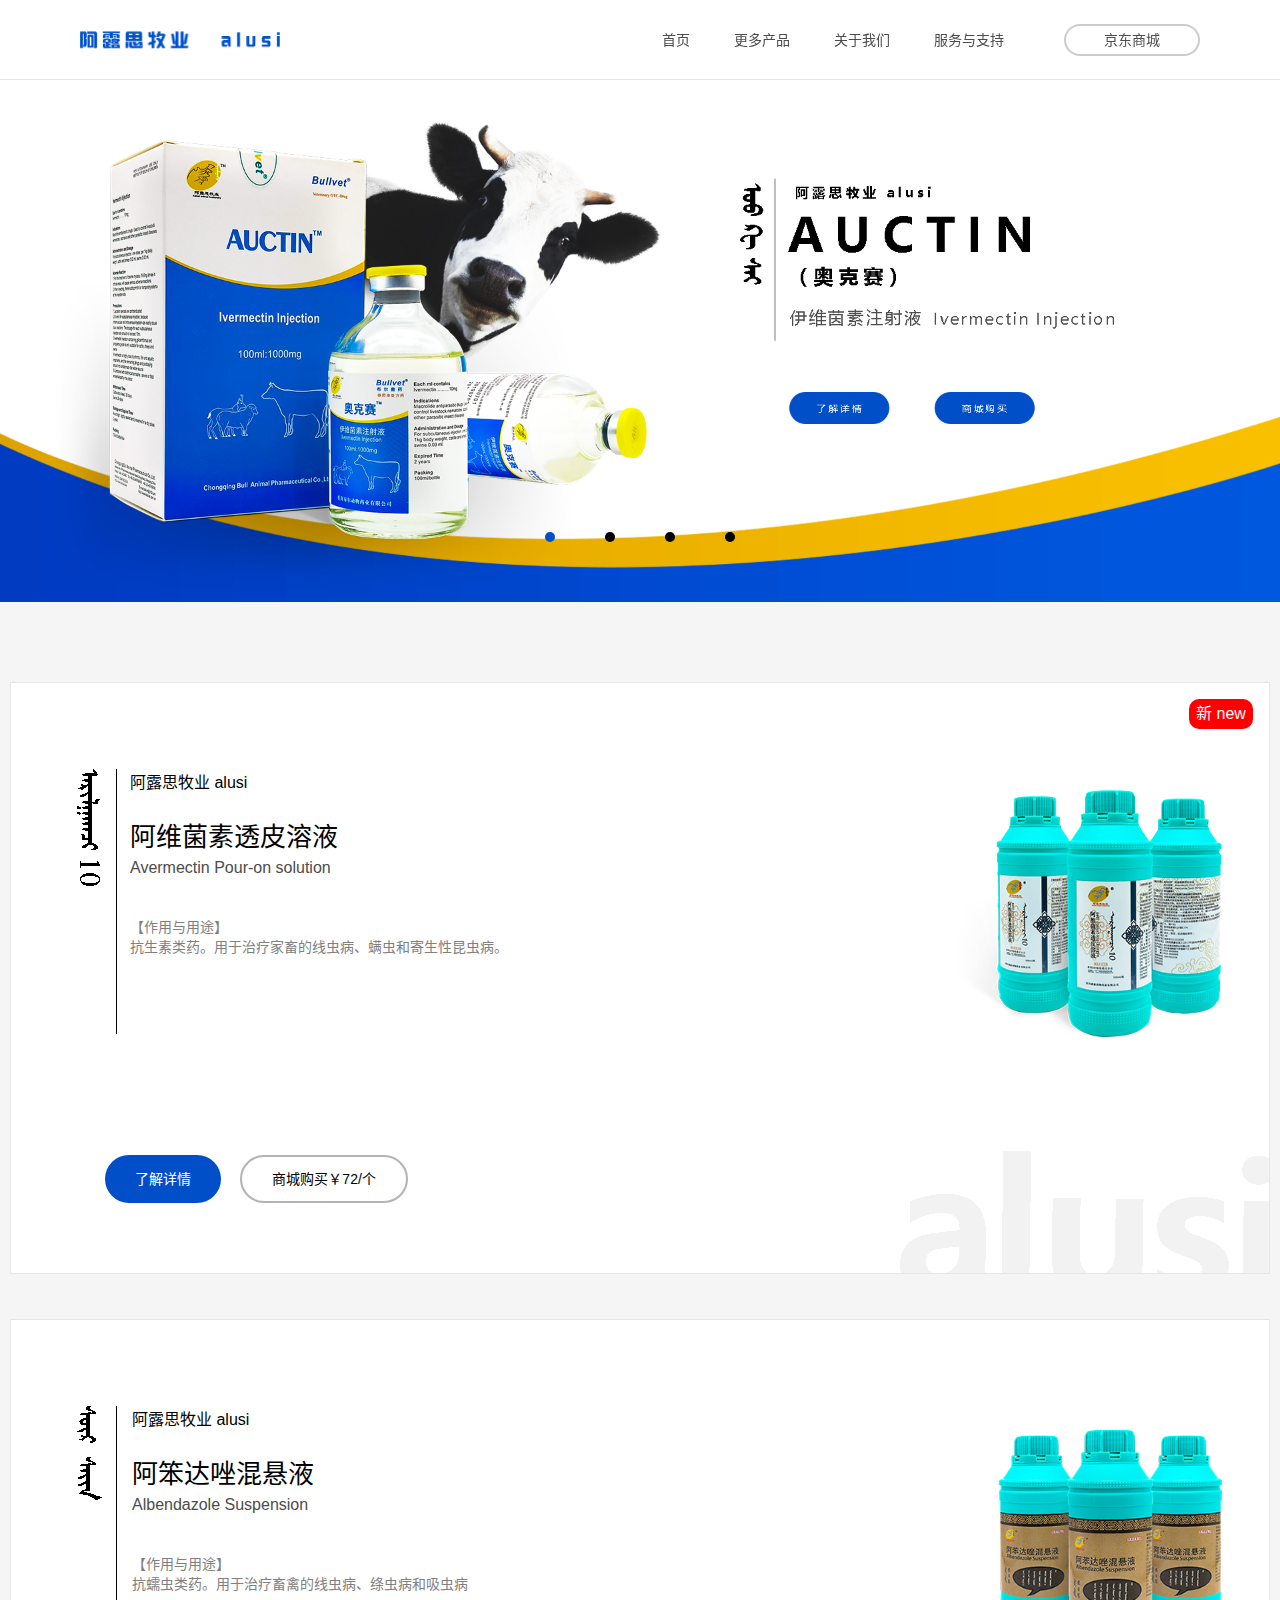
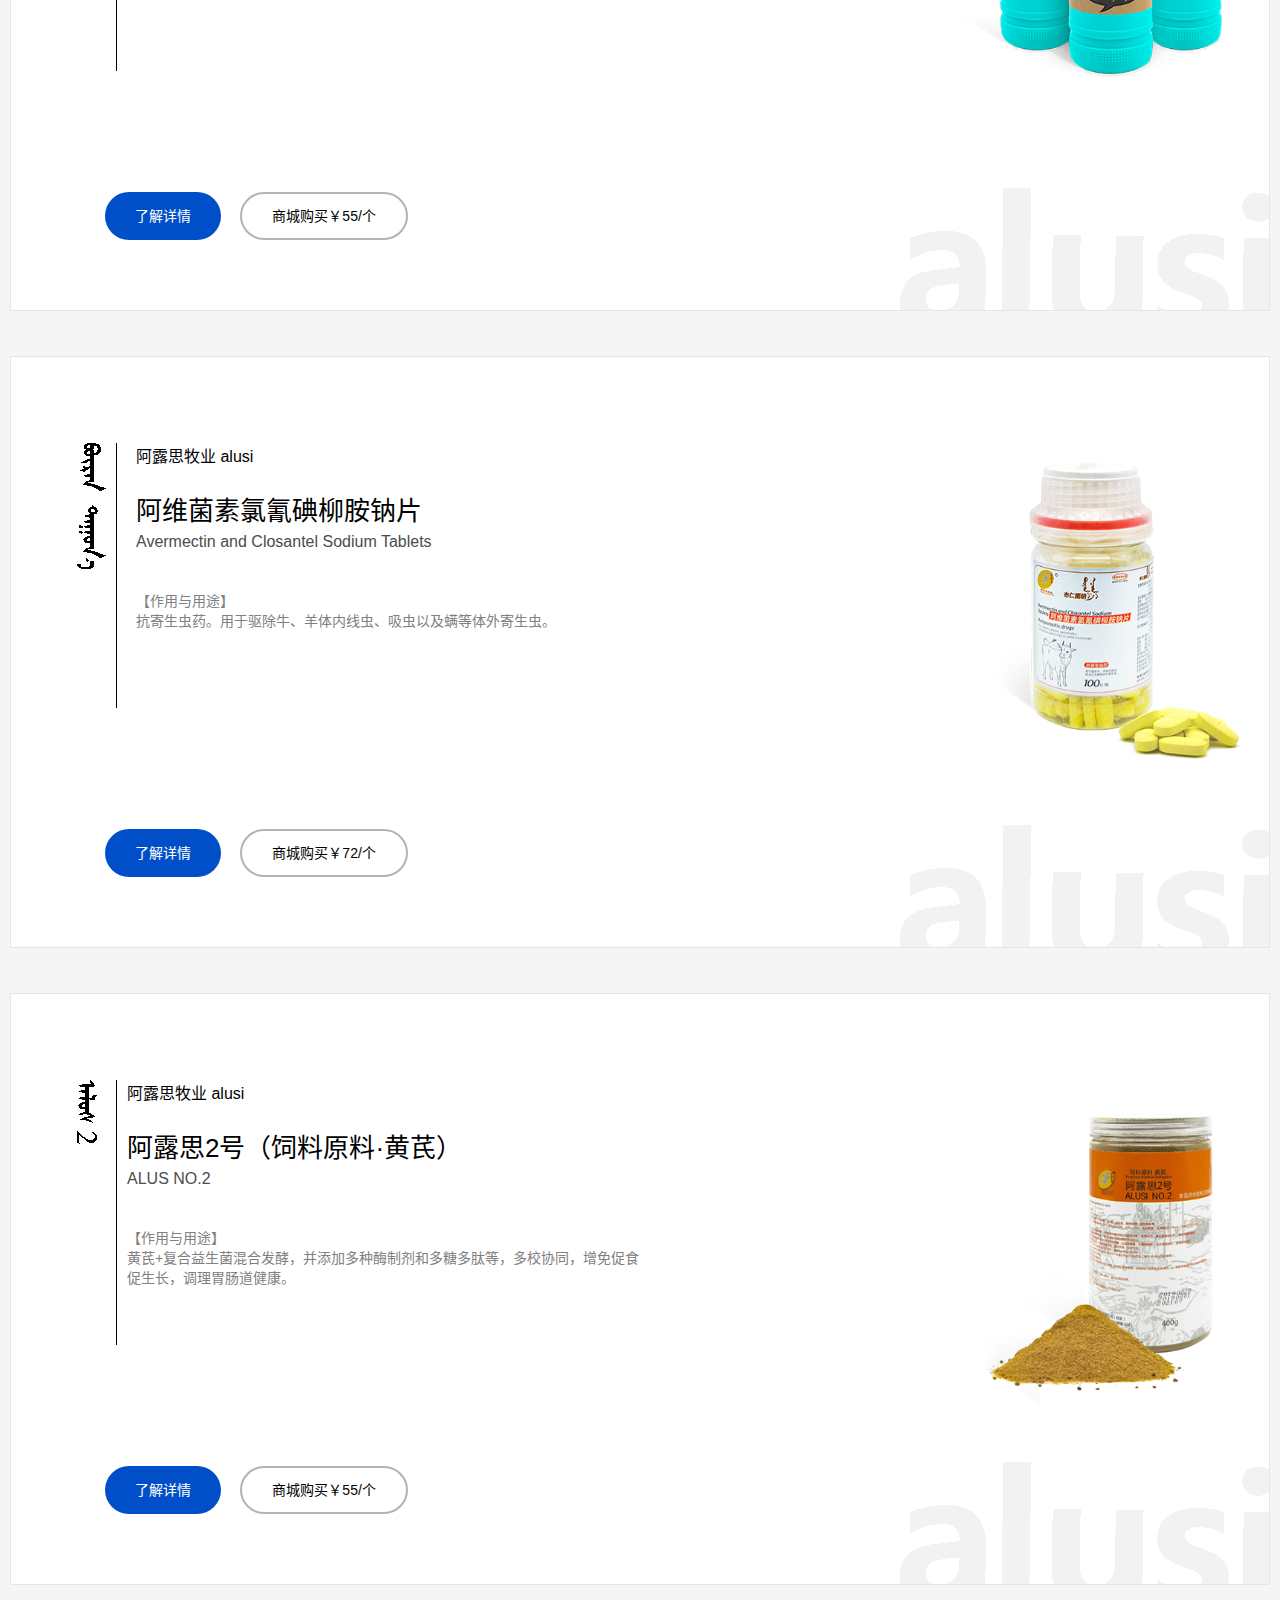
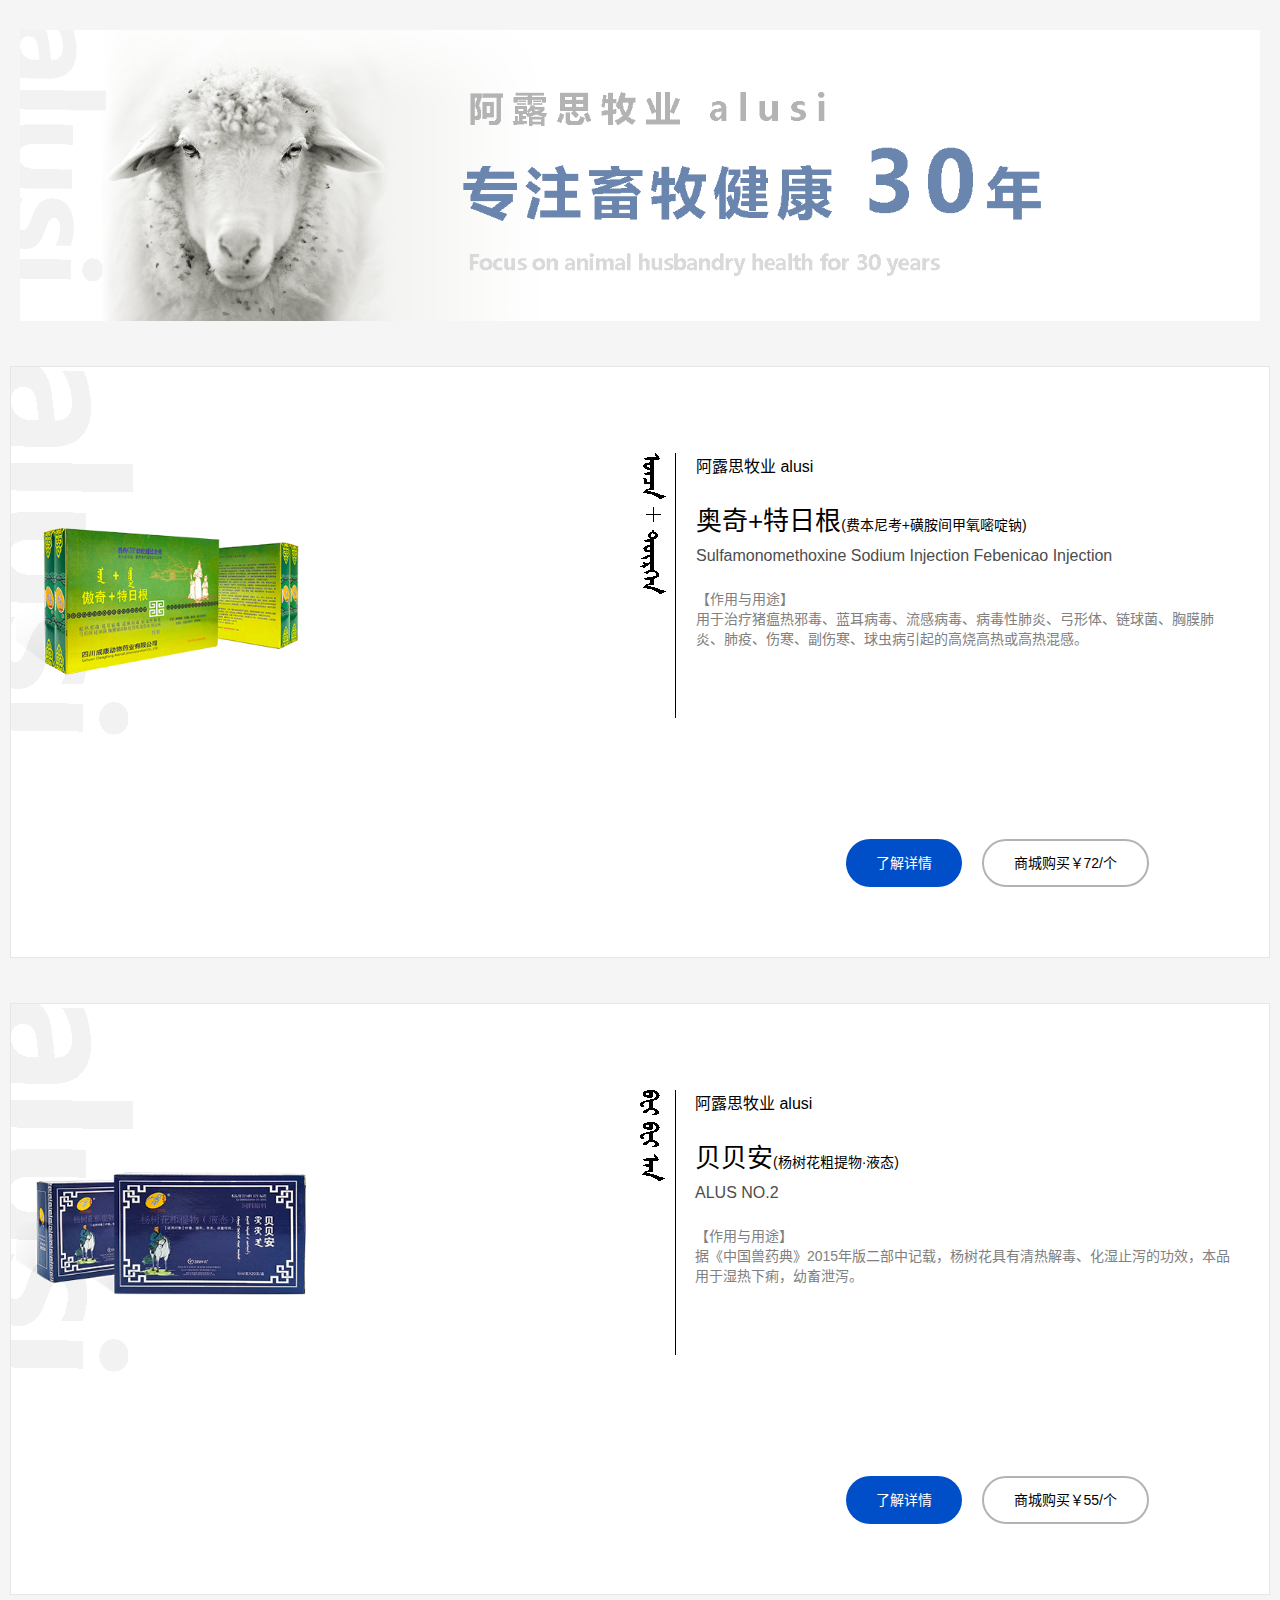
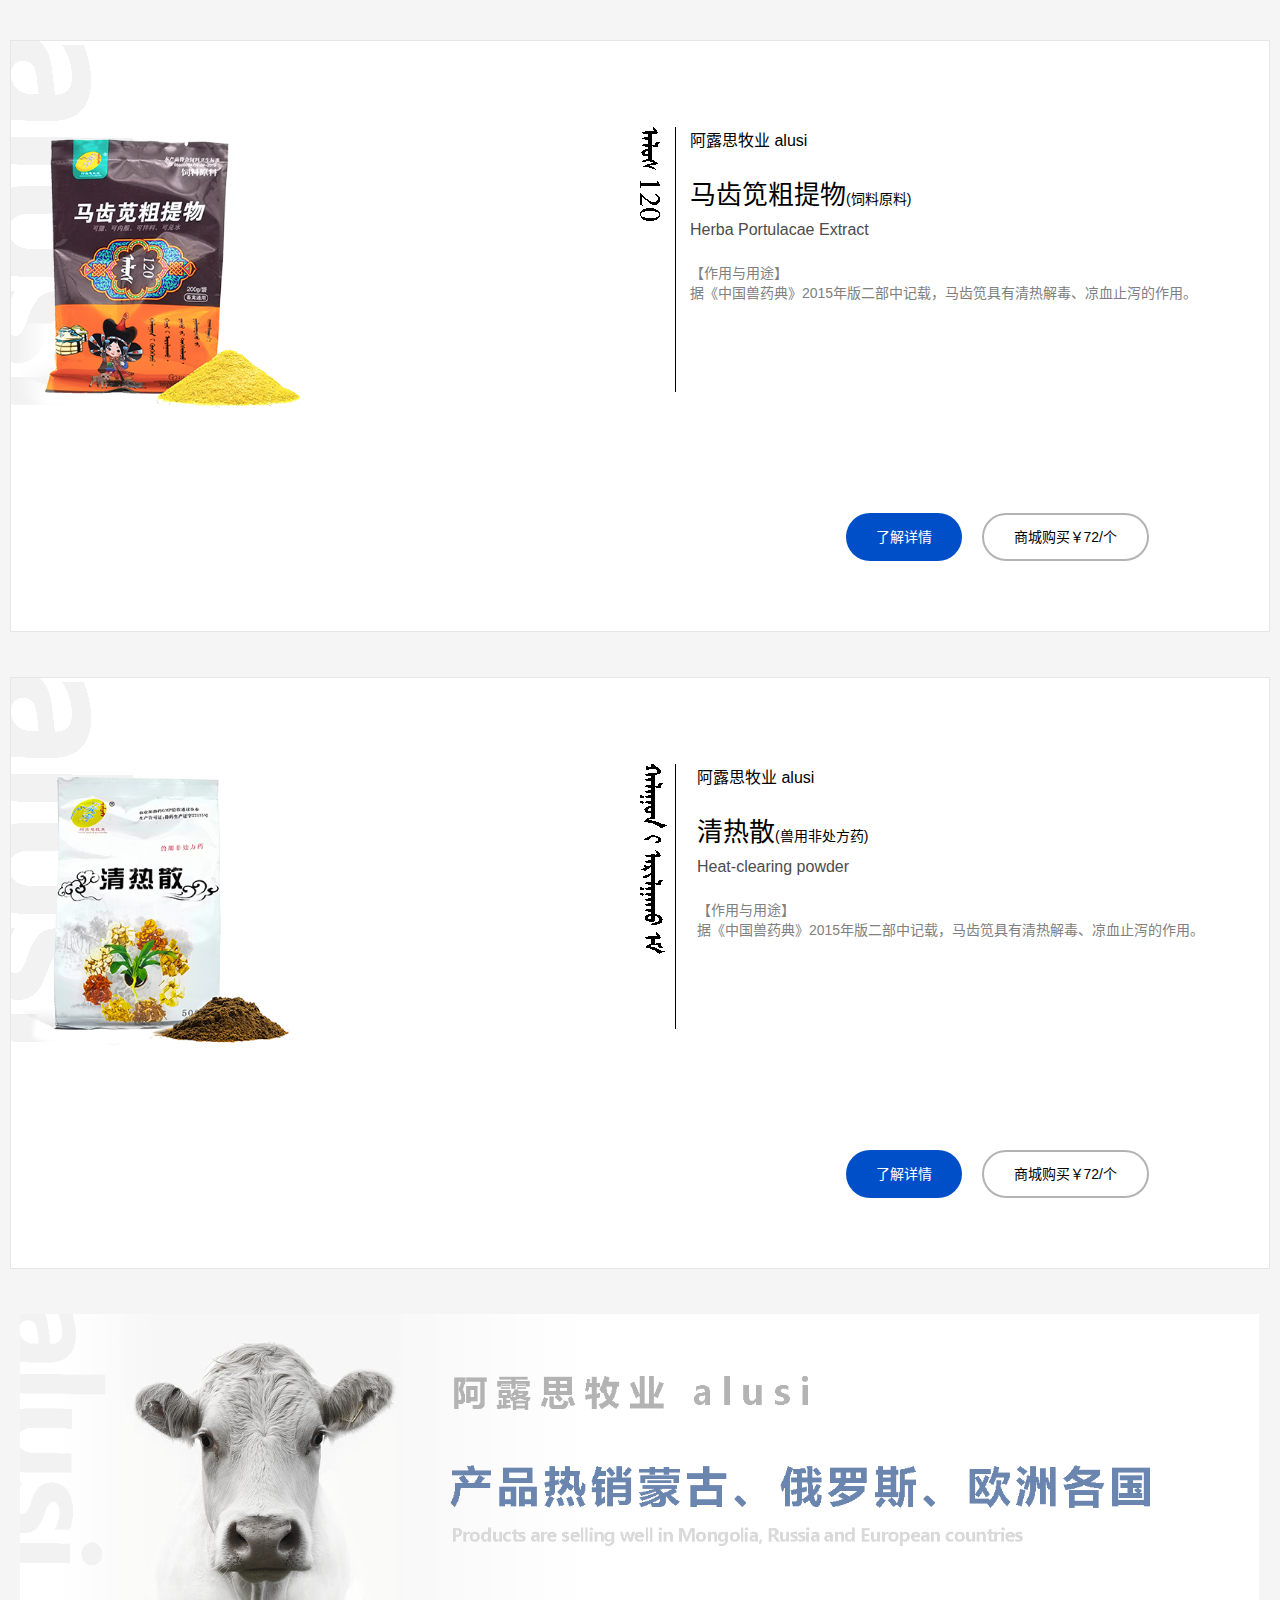
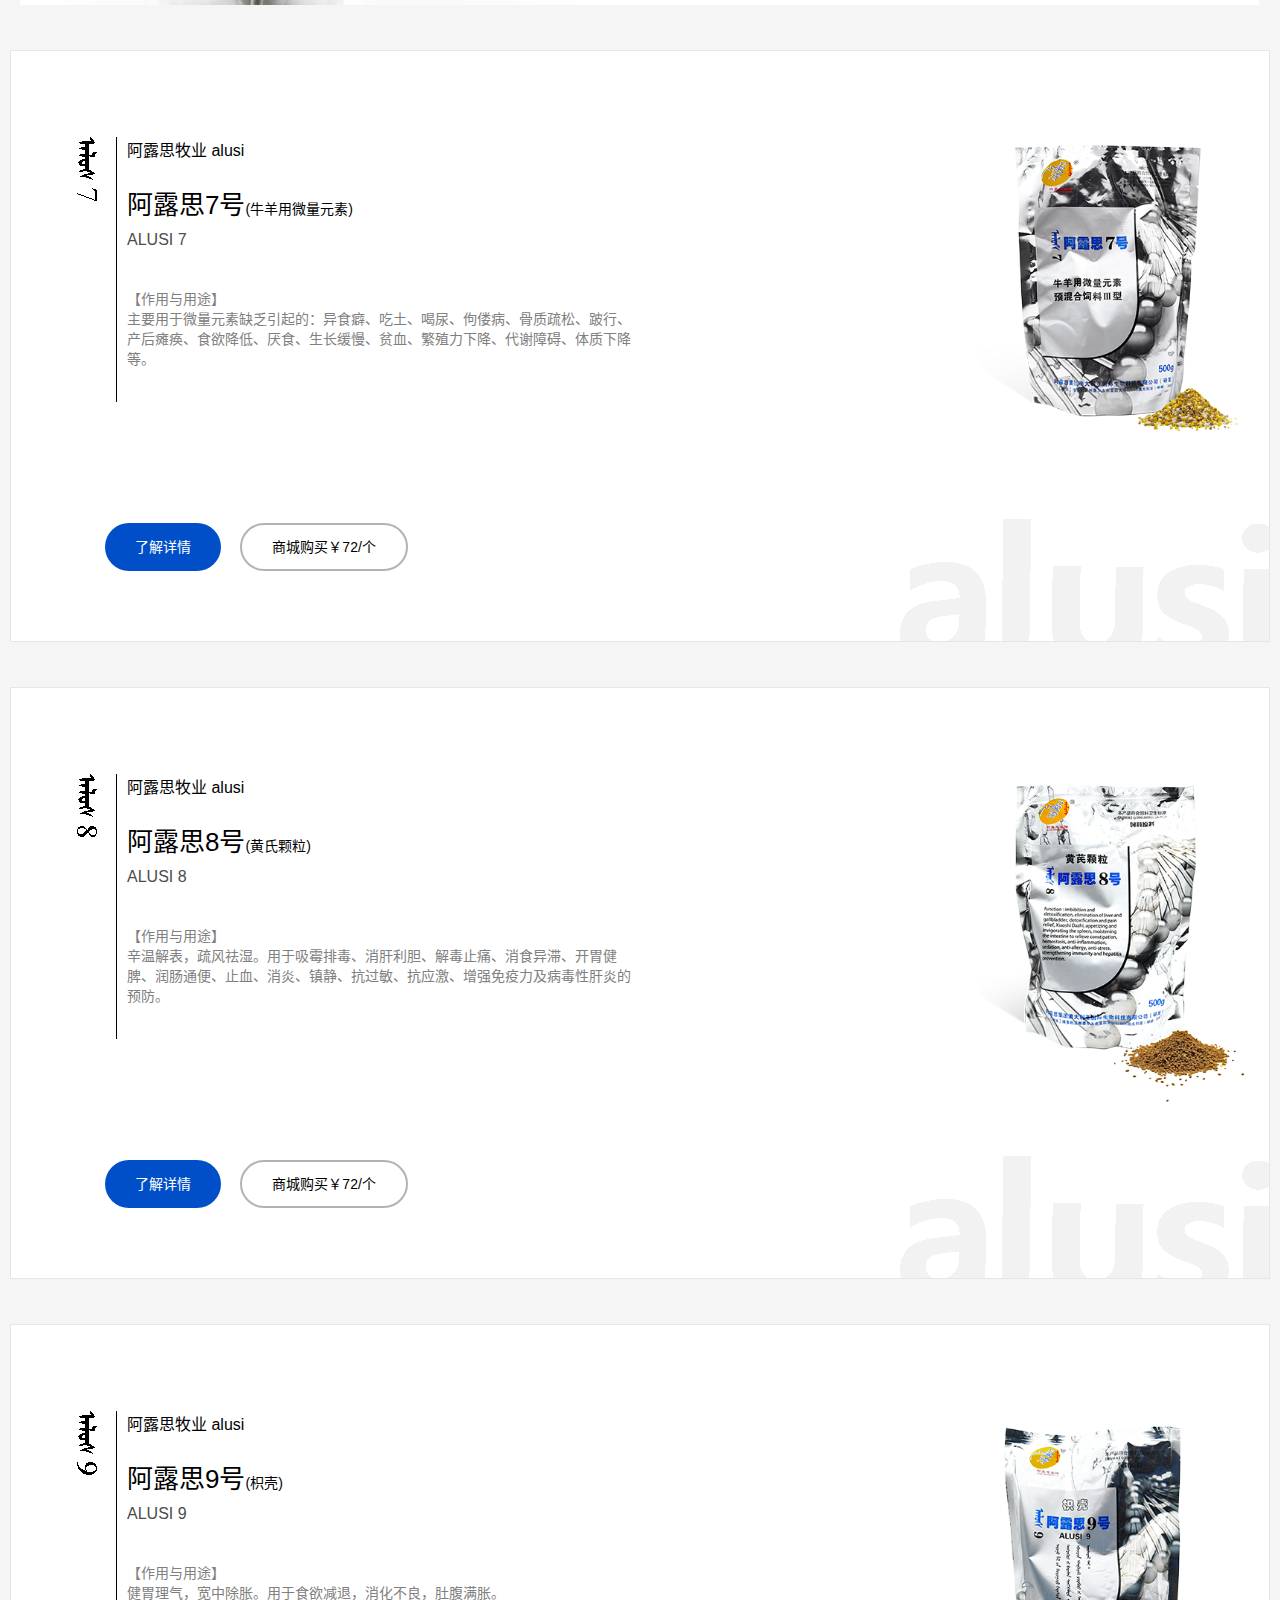
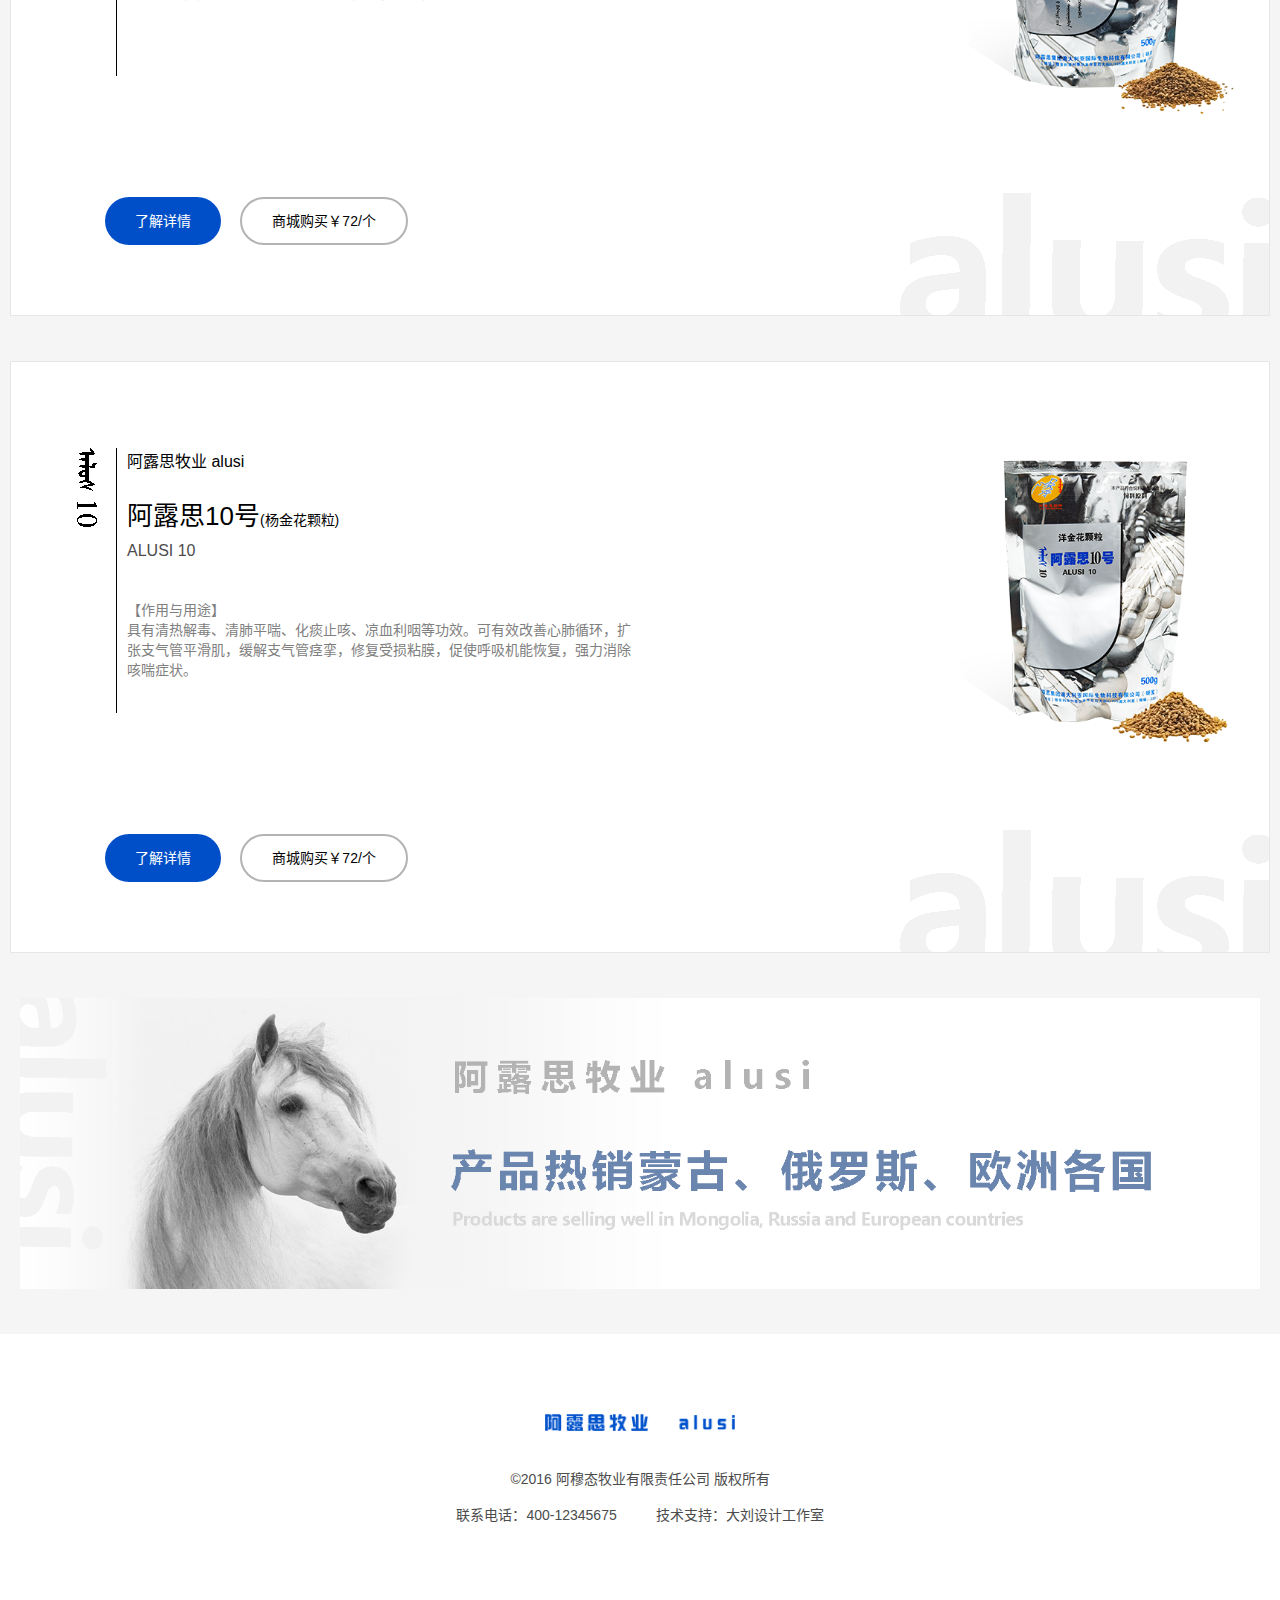
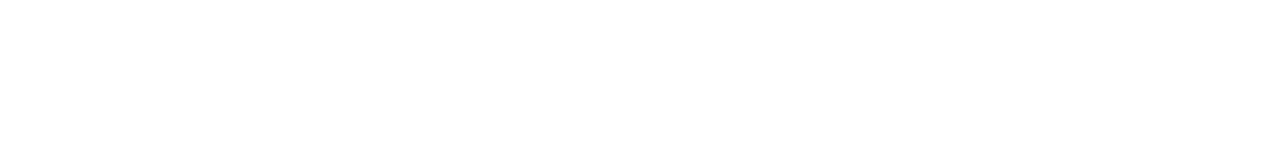
==== index.html @ 035270de "init" ====
<html lang="zh-CN">
<head>
    <meta charset="utf-8">
    <title>首页</title>
    <meta http-equiv="X-UA-Compatible" content="IE=edge,chrome=1">
    <meta name="renderer" content="webkit">
<!--    <meta name="viewport" content="width=device-width,initial-scale=1.0,maximum-scale=1.0,minimum-scale=1.0,user-scalable=no">-->
    <meta name="theme-color" content="#00dbad">
    <link rel="stylesheet" href="css/public.css">
    <link rel="stylesheet" href="css/swiper.min.css">
    <link rel="stylesheet" href="css/index.css">
</head>
<body>
<div class="mainwrapper homepage-wrapper">
    <div class="header">
        <div class="left-logo"><img src="images/logo.png" alt=""></div>
        <ul class="nav-list clearfix">
            <li><a href="./index.html">首页</a></li>
            <li><a href="./list.html">更多产品</a></li>
            <li><a href="./about-us.html">关于我们</a></li>
            <li><a href="./service.html">服务与支持</a></li>
        </ul>
        <a href="https://www.jd.com/" class="right-btn-link" target="_blank">京东商城</a>
    </div>
    <div class="banner">
        <div class="swiper-container">
            <div class="swiper-wrapper">
                <div class="swiper-slide"><img src="images/home-banner.png" alt=""></div>
                <div class="swiper-slide"><img src="images/home-banner.png" alt=""></div>
                <div class="swiper-slide"><img src="images/home-banner.png" alt=""></div>
                <div class="swiper-slide"><img src="images/home-banner.png" alt=""></div>
            </div>
            <!-- Add Pagination -->
            <div class="swiper-pagination"></div>
        </div>
    </div>
    <!--product list start-->
    <div class="prod-list-wrap clearfix">
        <!--product 1-->
        <div class="prod-cell">
            <div class="innerblock">
                <div class="new-label">新 new</div>
                <div class="text-box">
                   <div class="product-txt">
                       <img src="images/txt1.png" alt="">
                   </div>
                    <div class="txt-wrap">
                        <div class="tit">阿露思牧业 alusi</div>
                        <div class="product-name">
                            <p class="txt-c">阿维菌素透皮溶液</p>
                            <p class="txt-e">Avermectin Pour-on solution</p>
                        </div>
                        <div class="function-use">
                            <p>【作用与用途】</p>
                            <p>抗生素类药。用于治疗家畜的线虫病、螨虫和寄生性昆虫病。</p>
                        </div>
                    </div>
                </div>
                <div class="product-img"><img src="images/product-img1.png" alt=""></div>
                <div class="bottom-btns">
                    <a href="detail.html" class="btn primary-btn">了解详情</a>
                    <div class="btn normal-btn">商城购买￥72/个</div>
                </div>
            </div>
        </div>
        <!--product 2-->
        <div class="prod-cell">
            <div class="innerblock">
                <div class="text-box">
                    <div class="product-txt">
                        <img src="images/txt2.png" alt="">
                    </div>
                    <div class="txt-wrap">
                        <div class="tit">阿露思牧业 alusi</div>
                        <div class="product-name">
                            <p class="txt-c">阿笨达唑混悬液</p>
                            <p class="txt-e">Albendazole Suspension</p>
                        </div>
                        <div class="function-use">
                            <p>【作用与用途】</p>
                            <p>抗蠕虫类药。用于治疗畜禽的线虫病、绦虫病和吸虫病</p>
                        </div>
                    </div>
                </div>
                <div class="product-img"><img src="images/product-img2.png" alt=""></div>
                <div class="bottom-btns">
                    <div class="btn primary-btn">了解详情</div>
                    <div class="btn normal-btn">商城购买￥55/个</div>
                </div>
            </div>
        </div>
        <!--product 3-->
        <div class="prod-cell">
            <div class="innerblock">
                <div class="text-box">
                    <div class="product-txt">
                        <img src="images/txt3.png" alt="">
                    </div>
                    <div class="txt-wrap">
                        <div class="tit">阿露思牧业 alusi</div>
                        <div class="product-name">
                            <p class="txt-c">阿维菌素氯氰碘柳胺钠片</p>
                            <p class="txt-e">Avermectin and Closantel Sodium Tablets</p>
                        </div>
                        <div class="function-use">
                            <p>【作用与用途】</p>
                            <p>抗寄生虫药。用于驱除牛、羊体内线虫、吸虫以及螨等体外寄生虫。</p>
                        </div>
                    </div>
                </div>
                <div class="product-img"><img src="images/product-img3.png" alt=""></div>
                <div class="bottom-btns">
                    <div class="btn primary-btn">了解详情</div>
                    <div class="btn normal-btn">商城购买￥72/个</div>
                </div>
            </div>
        </div>
        <!--product 4-->
        <div class="prod-cell">
            <div class="innerblock">
                <div class="text-box">
                    <div class="product-txt">
                        <img src="images/txt4.png" alt="">
                    </div>
                    <div class="txt-wrap">
                        <div class="tit">阿露思牧业 alusi</div>
                        <div class="product-name">
                            <p class="txt-c">阿露思2号（饲料原料·黄芪）</p>
                            <p class="txt-e">ALUS NO.2</p>
                        </div>
                        <div class="function-use">
                            <p>【作用与用途】</p>
                            <p> 黄芪+复合益生菌混合发酵，并添加多种酶制剂和多糖多肽等，多校协同，增免促食促生长，调理胃肠道健康。</p>
                        </div>
                    </div>
                </div>
                <div class="product-img"><img src="images/product-img4.png" alt=""></div>
                <div class="bottom-btns">
                    <div class="btn primary-btn">了解详情</div>
                    <div class="btn normal-btn">商城购买￥55/个</div>
                </div>
            </div>
        </div>
        <!--small banner start -->
        <div class="small-banner">
            <div class="innerblock">
                <img src="images/small-banner1.png" alt="">
            </div>
        </div>
        <!--small banner end -->
        <!--product 5-->
        <div class="prod-cell prod-cell-type2">
            <div class="innerblock">
                <div class="text-box">
                    <div class="product-txt">
                        <img src="images/txt5.png" alt="">
                    </div>
                    <div class="txt-wrap">
                        <div class="tit">阿露思牧业 alusi</div>
                        <div class="product-name">
                            <p class="txt-c">奥奇+特日根<span>(费本尼考+磺胺间甲氧嘧啶钠)</span></p>
                            <p class="txt-e">Sulfamonomethoxine Sodium Injection Febenicao Injection</p>
                        </div>
                        <div class="function-use">
                            <p>【作用与用途】</p>
                            <p>用于治疗猪瘟热邪毒、蓝耳病毒、流感病毒、病毒性肺炎、弓形体、链球菌、胸膜肺炎、肺疫、伤寒、副伤寒、球虫病引起的高烧高热或高热混感。</p>
                        </div>
                    </div>
                </div>
                <div class="product-img"><img src="images/product-img5.png" alt=""></div>
                <div class="bottom-btns">
                    <div class="btn primary-btn">了解详情</div>
                    <div class="btn normal-btn">商城购买￥72/个</div>
                </div>
            </div>
        </div>
        <!--product 6-->
        <div class="prod-cell prod-cell-type2">
            <div class="innerblock">
                <div class="text-box">
                    <div class="product-txt">
                        <img src="images/txt6.png" alt="">
                    </div>
                    <div class="txt-wrap">
                        <div class="tit">阿露思牧业 alusi</div>
                        <div class="product-name">
                            <p class="txt-c">贝贝安<span>(杨树花粗提物·液态)</span></p>
                            <p class="txt-e">ALUS NO.2</p>
                        </div>
                        <div class="function-use">
                            <p>【作用与用途】</p>
                            <p>据《中国兽药典》2015年版二部中记载，杨树花具有清热解毒、化湿止泻的功效，本品用于湿热下痢，幼畜泄泻。</p>
                        </div>
                    </div>
                </div>
                <div class="product-img"><img src="images/product-img6.png" alt=""></div>
                <div class="bottom-btns">
                    <div class="btn primary-btn">了解详情</div>
                    <div class="btn normal-btn">商城购买￥55/个</div>
                </div>
            </div>
        </div>
        <!--product 7-->
        <div class="prod-cell prod-cell-type2">
            <div class="innerblock">
                <div class="text-box">
                    <div class="product-txt">
                        <img src="images/txt7.png" alt="">
                    </div>
                    <div class="txt-wrap">
                        <div class="tit">阿露思牧业 alusi</div>
                        <div class="product-name">
                            <p class="txt-c">马齿笕粗提物<span>(饲料原料)</span></p>
                            <p class="txt-e">Herba Portulacae Extract</p>
                        </div>
                        <div class="function-use">
                            <p>【作用与用途】</p>
                            <p>据《中国兽药典》2015年版二部中记载，马齿笕具有清热解毒、凉血止泻的作用。</p>
                        </div>
                    </div>
                </div>
                <div class="product-img"><img src="images/product-img7.png" alt=""></div>
                <div class="bottom-btns">
                    <div class="btn primary-btn">了解详情</div>
                    <div class="btn normal-btn">商城购买￥72/个</div>
                </div>
            </div>
        </div>
        <!--product 8-->
        <div class="prod-cell prod-cell-type2">
            <div class="innerblock">
                <div class="text-box">
                    <div class="product-txt">
                        <img src="images/txt8.png" alt="">
                    </div>
                    <div class="txt-wrap">
                        <div class="tit">阿露思牧业 alusi</div>
                        <div class="product-name">
                            <p class="txt-c">清热散<span>(兽用非处方药)</span></p>
                            <p class="txt-e">Heat-clearing powder</p>
                        </div>
                        <div class="function-use">
                            <p>【作用与用途】</p>
                            <p>据《中国兽药典》2015年版二部中记载，马齿笕具有清热解毒、凉血止泻的作用。</p>
                        </div>
                    </div>
                </div>
                <div class="product-img"><img src="images/product-img8.png" alt=""></div>
                <div class="bottom-btns">
                    <div class="btn primary-btn">了解详情</div>
                    <div class="btn normal-btn">商城购买￥72/个</div>
                </div>
            </div>
        </div>
        <!--small banner start -->
        <div class="small-banner">
            <div class="innerblock">
                <img src="images/small-banner2.png" alt="">
            </div>
        </div>
        <!--small banner end -->
        <!--product 9-->
        <div class="prod-cell">
            <div class="innerblock">
                <div class="text-box">
                    <div class="product-txt">
                        <img src="images/txt9.png" alt="">
                    </div>
                    <div class="txt-wrap">
                        <div class="tit">阿露思牧业 alusi</div>
                        <div class="product-name">
                            <p class="txt-c">阿露思7号<span>(牛羊用微量元素)</span></p>
                            <p class="txt-e">ALUSI 7</p>
                        </div>
                        <div class="function-use">
                            <p>【作用与用途】</p>
                            <p>主要用于微量元素缺乏引起的：异食癖、吃土、喝尿、佝偻病、骨质疏松、跛行、产后瘫痪、食欲降低、厌食、生长缓慢、贫血、繁殖力下降、代谢障碍、体质下降等。</p>
                        </div>
                    </div>
                </div>
                <div class="product-img"><img src="images/product-img9.png" alt=""></div>
                <div class="bottom-btns">
                    <div class="btn primary-btn">了解详情</div>
                    <div class="btn normal-btn">商城购买￥72/个</div>
                </div>
            </div>
        </div>
        <!--product 10-->
        <div class="prod-cell">
            <div class="innerblock">
                <div class="text-box">
                    <div class="product-txt">
                        <img src="images/txt10.png" alt="">
                    </div>
                    <div class="txt-wrap">
                        <div class="tit">阿露思牧业 alusi</div>
                        <div class="product-name">
                            <p class="txt-c">阿露思8号<span>(黄氏颗粒)</span></p>
                            <p class="txt-e">ALUSI 8</p>
                        </div>
                        <div class="function-use">
                            <p>【作用与用途】</p>
                            <p>辛温解表，疏风祛湿。用于吸霉排毒、消肝利胆、解毒止痛、消食异滞、开胃健脾、润肠通便、止血、消炎、镇静、抗过敏、抗应激、增强免疫力及病毒性肝炎的预防。</p>
                        </div>
                    </div>
                </div>
                <div class="product-img"><img src="images/product-img10.png" alt=""></div>
                <div class="bottom-btns">
                    <div class="btn primary-btn">了解详情</div>
                    <div class="btn normal-btn">商城购买￥72/个</div>
                </div>
            </div>
        </div>
        <!--product 11-->
        <div class="prod-cell">
            <div class="innerblock">
                <div class="text-box">
                    <div class="product-txt">
                        <img src="images/txt11.png" alt="">
                    </div>
                    <div class="txt-wrap">
                        <div class="tit">阿露思牧业 alusi</div>
                        <div class="product-name">
                            <p class="txt-c">阿露思9号<span>(枳壳)</span></p>
                            <p class="txt-e">ALUSI 9</p>
                        </div>
                        <div class="function-use">
                            <p>【作用与用途】</p>
                            <p>健胃理气，宽中除胀。用于食欲减退，消化不良，肚腹满胀。</p>
                        </div>
                    </div>
                </div>
                <div class="product-img"><img src="images/product-img11.png" alt=""></div>
                <div class="bottom-btns">
                    <div class="btn primary-btn">了解详情</div>
                    <div class="btn normal-btn">商城购买￥72/个</div>
                </div>
            </div>
        </div>
        <!--product 12-->
        <div class="prod-cell">
            <div class="innerblock">
                <div class="text-box">
                    <div class="product-txt">
                        <img src="images/txt12.png" alt="">
                    </div>
                    <div class="txt-wrap">
                        <div class="tit">阿露思牧业 alusi</div>
                        <div class="product-name">
                            <p class="txt-c">阿露思10号<span>(杨金花颗粒)</span></p>
                            <p class="txt-e">ALUSI 10</p>
                        </div>
                        <div class="function-use">
                            <p>【作用与用途】</p>
                            <p>具有清热解毒、清肺平喘、化痰止咳、凉血利咽等功效。可有效改善心肺循环，扩张支气管平滑肌，缓解支气管痉挛，修复受损粘膜，促使呼吸机能恢复，强力消除咳喘症状。</p>
                        </div>
                    </div>
                </div>
                <div class="product-img"><img src="images/product-img12.png" alt=""></div>
                <div class="bottom-btns">
                    <div class="btn primary-btn">了解详情</div>
                    <div class="btn normal-btn">商城购买￥72/个</div>
                </div>
            </div>
        </div>
        <!--small banner start -->
        <div class="small-banner">
            <div class="innerblock">
                <img src="images/small-banner3.png" alt="">
            </div>
        </div>
        <!--small banner end -->
    </div>
    <!--product list end-->

    <!--foot-->
    <div class="footer">
        <div class="inner-block">
            <img src="images/logo.png" alt="" class="bt-logo">
            <p>©2016 阿穆态牧业有限责任公司 版权所有</p>
            <p>
                联系电话：400-12345675
                &nbsp;&nbsp;&nbsp;&nbsp;&nbsp;&nbsp;&nbsp;&nbsp;
                技术支持：大刘设计工作室
            </p>
        </div>
    </div>
    <!--foot end-->
</div>

<script src="js/jquery-1.10.2.js"></script>
<script src="js/flex.js"></script>
<script src="js/fastclick.js"></script>
<script src="js/swiper-6.4.15.jquery.min.js"></script>
<script src="js/public.js"></script>

<!-- Initialize Swiper -->
<script>
    var swiper = new Swiper('.swiper-container', {
        autoplay: {
            delay: 3000,
            stopOnLastSlide: false,
            disableOnInteraction: true,
     },
        pagination: {
            el: '.swiper-pagination',
        },
    });
</script>
</body>
</html>
---- css/public.css ----
@charset "UTF-8";
body {
    font-size: 100px;
    font-family:微软雅黑,黑体,宋体,sans-serif !important;
    background: rgb(255, 255, 255);
    color:#4c4c4c;

}
body.bcgray {
    background-color: #f6f6f6;
}
html, body, div, form, p, a, h1, h2, h3, h4, h5, h6, img, table, td, th, input, span, section, header, footer, nav, article, aside, fieldset, textarea, dl, dt, dd, blockquote, ul, ol, strong {
    margin: 0;
    padding: 0;
    border: 0;

}
em,i,b{
    font-weight:normal;
    font-style: normal;
    font-family:微软雅黑,黑体,宋体,sans-serif !important;
}
*, *:before, *:after {
    -webkit-tap-highlight-color: transparent;/*清除点击默认的高亮效果*/
    -moz-box-sizing: border-box;
    -webkit-box-sizing: border-box;
    -o-box-sizing: border-box;
    -ms-box-sizing: border-box;
    box-sizing: border-box;
}
img {
    border:none;
}
ul{
    list-style: none;

}
a{
    text-decoration: none;
    color: #4c4c4c;
}
a:hover {
    color: #004fc8;
}
input,textarea{
    border:0;
    resize: none;
    outline: none;
    -webkit-appearance: none;/*清除浏览器默认的样式*/
    background:none;
}
table {
    border-collapse:collapse;
    border-spacing: 0;
}
/*清除浮动*/
.clearfix::before,.clearfix::after {
    content: ".";
    display: block;
    height:0;
    line-height:0;
    visibility: hidden;
    clear: both;
}
.ovflh {
    overflow: hidden;
}
i,strong,b{
    font-weight:normal;
    font-style: normal;
}
.fl{float: left;}
.fr{float: right}

/*顶部nav start*/
.mainwrapper {
    position: relative;
    padding-top: 80px;
}
.header {
    position: fixed;
    top: 0;
    left: 0;
    right: 0;
    height: 80px;
    z-index: 100;
    border-bottom: 1px solid #e6e6e6;
    background-color: #fff;
}
.header .left-logo {
    position: absolute;
    left: 80px;
    top: 50%;
    transform: translateY(-50%);
}
.header .left-logo img {
    width: 200px;
}
.header .nav-list {
    position: relative;
    left: 50%;
}
.header .nav-list li {
    float: left;
    padding: 0 22px;
    line-height: 80px;
    font-size: 14px;
    color: #4c4c4c;
}
.header .right-btn-link {
    position: absolute;
    right: 80px;
    top: 50%;
    transform: translateY(-50%);
    width: 136px;
    height: 32px;
    border: 2px solid #cccccc;
    border-radius: 16px;
    text-align: center;
    line-height: 28px;
    color: #4c4c4c;
    font-size: 14px;
}
@media screen and (max-width: 1260px){
    .mainwrapper {
        position: relative;
        padding-top: 45px;
    }
    .header {
        position: fixed;
        top: 0;
        left: 0;
        right: 0;
        height: 45px;
        z-index: 100;
        border-bottom: 1px solid #e6e6e6;
    }
    .header .left-logo {
        position: absolute;
        left: 0.3rem;
    }
    .header .left-logo img {
        width: 1.60rem;
    }
    .header .nav-list {
        left: 2.2rem;
    }
    .header .nav-list li {
        float: left;
        padding: 0 0.15rem;
        line-height: 44px;
        font-size: 0.14rem;
    }
    .header .right-btn-link {
        width: 0.76rem;
        height: 0.20rem;
        border-width: 1px;
        border-radius: 0.08rem;
        font-size: 0.14rem;
        line-height: 0.18rem;
        right: 0.15rem;
    }

}
/*顶部nav end*/
.footer {
    background-color: #fff;
    height: 430px;
    padding-top: 80px;
}
.footer .bt-logo {
    width: 190px;
    display: block;
    margin: 0 auto;
    margin-bottom: 30px;
}
.footer p {
    text-align: center;
    font-size: 14px;
    color: #4c4c4c;
    line-height: 36px;
}
---- css/index.css ----
@charset "UTF-8";
/*首页*/
body {
    background-color: #f5f5f5;
    /*去除chrome对字体优化*/
/*    -webkit-text-size-adjust: none;
    text-size-adjust: none;*/
}
.swiper-container {
    width: 100%;
    height: auto;
}
.swiper-wrapper {
    height: auto;
}
.swiper-slide {
    text-align: center;
    font-size: 18px;
    background: #fff;

    /* Center slide text vertically */
    display: -webkit-box;
    display: -ms-flexbox;
    display: -webkit-flex;
    display: flex;
    -webkit-box-pack: center;
    -ms-flex-pack: center;
    -webkit-justify-content: center;
    justify-content: center;
    -webkit-box-align: center;
    -ms-flex-align: center;
    -webkit-align-items: center;
    align-items: flex-start;
}
.swiper-slide img {
    width: 100%;
}
.swiper-pagination-bullet {
    width: 10px;
    height: 10px;
    opacity: 1;
}
.swiper-container-horizontal>.swiper-pagination-bullets .swiper-pagination-bullet {
    margin: 0 25px;
}
.swiper-container-horizontal>.swiper-pagination-bullets, .swiper-pagination-custom, .swiper-pagination-fraction {
    bottom: 60px;
}
:root {
    --swiper-theme-color: #004fc8;
}
@media screen and (max-width: 1000px){
    .swiper-container-horizontal>.swiper-pagination-bullets, .swiper-pagination-custom, .swiper-pagination-fraction {
        bottom: 25px;
    }
    .swiper-container-horizontal>.swiper-pagination-bullets .swiper-pagination-bullet {
        margin: 0 10px;
    }
}
.prod-list-wrap {
    padding: 80px 60px;
    background-color: #f5f5f5;
}
.prod-list-wrap .prod-cell {
    width: 50%;
    padding: 0 20px;
    margin-bottom: 80px;
    float: left;
}
.prod-cell .innerblock {
    border: 1px solid rgb(230, 230, 230);
    background-color: #fff;
    cursor: pointer;
    height: 592px;
    position: relative;
    overflow: hidden;
    transition: all .3s ease-in-out;
}
.prod-cell .innerblock:after {
    content: '';
    width: 375px;
    height: 146px;
    position: absolute;
    background: url("../images/watermark.png") no-repeat;
    right: -6px;
    bottom: -24px;
    z-index: 0;
}
.prod-cell .innerblock:hover {
    border-color: transparent;
    box-shadow: 0 0 40px 0 rgba(6, 0, 1, 0.2);
}
.new-label {
    position: absolute;
    right: 16px;
    top: 16px;
    width: 64px;
    height: 30px;
    border-radius: 10px;
    background-color: rgb(255, 0, 0);
    font-size: 16px;
    color: #fff;
    text-align: center;
    line-height: 30px;
}
.prod-cell .innerblock .text-box {
    width: 50%;
    position: absolute;
    left: 0;
    top: 86px;
    padding-left: 66px;
    display: flex;
    z-index: 9;
}
.prod-cell .innerblock .text-box:before {
    content:'';
    position: absolute;
    left: 105px;
    top: 0;
    width: 1px;
    height: 265px;
    background-color: #000000;
}
.prod-list-wrap .product-txt {
    height: 100%;
    float: left;
    margin-right: 30px;
}
.prod-list-wrap .product-txt img {
    width: auto;
}
.prod-list-wrap .txt-wrap {
    float: left;
    height: 100%;
}
.prod-list-wrap .txt-wrap .tit {
    font-size: 16px;
    color: #000;
    line-height: 28px;
    margin-bottom: 22px;
}
.prod-list-wrap .txt-wrap .txt-c {
    font-size: 26px;
    line-height: 36px;
    color: #000;
}
.prod-list-wrap .txt-wrap .txt-c span {
    font-size: 14px;
}
.prod-list-wrap .txt-wrap .txt-e {
    font-size: 16px;
    color: #4c4c4c;
    line-height: 26px;
    margin-bottom: 36px;
}
.prod-list-wrap .txt-wrap .function-use {
    font-size: 14px;
    color: #808080;
    line-height: 20px;
}
.prod-list-wrap .product-img {
    width: 320px;
    position: absolute;
    right: 0;
    top: 0;
    z-index: 8;
}
.prod-list-wrap .product-img img {
    width: 100%;
}
.prod-list-wrap .bottom-btns {
    position: absolute;
    bottom: 70px;
    left: 94px;
}
.primary-btn:hover {
    color: #fff;
}
.primary-btn {
    height: 48px;
    line-height: 48px;
    padding: 0 30px;
    border-radius: 24px;
    background-color: #004fc8;
    font-size: 14px;
    color: #fff;
    cursor: pointer;
    margin-right: 16px;
}
.normal-btn {
    height: 48px;
    line-height: 44px;
    padding: 0 30px;
    border-radius: 24px;
    border: 2px solid #b3b3b3;
    font-size: 14px;
    color: #000000;
    cursor: pointer;
}
.bottom-btns {
    width: 100%;
}
.bottom-btns .btn {
    display: inline-block;
    position: relative;
    z-index: 10;
}
.prod-list-wrap .small-banner {
    width: 100%;
    float: left;
    padding: 0 20px;
    margin-bottom: 80px;
}
.prod-list-wrap .small-banner img {
    width: 100%;
}
.prod-list-wrap .prod-cell-type2 .bottom-btns {
    left: auto;
    right: 120px;
    text-align: right;
}
.prod-cell-type2 .innerblock .text-box {
    left: auto;
    padding-left: 0;
    right: 0;
    padding-right: 30px;
}
.prod-list-wrap .prod-cell-type2 .product-img {
    left: 0;
    right: auto;
}
.prod-cell-type2 .innerblock .text-box:before {
    left: 35px;
}
.prod-cell-type2 .innerblock:after {
    content: '';
    width: 146px;
    height: 375px;
    position: absolute;
    background: url(../images/watermark2.png) no-repeat;
    right: auto;
    left: -24px;
    bottom: auto;
    top: -6px;
    z-index: 0;
}
.prod-list-wrap .prod-cell-type2 .txt-wrap .txt-e {
    margin-bottom: 20px;
}
@media screen and (max-width: 1400px){
    .prod-list-wrap .prod-cell {
        width: 100%;
        padding-left: 10px;
        padding-right: 10px;
        margin-bottom: 45px;
    }
    .prod-list-wrap {
        padding-left: 0;
        padding-right: 0;
        padding-bottom: 0;
    }
    div .prod-list-wrap .small-banner {
        margin-bottom: 45px;
    }
}
@media screen and (max-width: 750px){
    .prod-list-wrap {
        padding-left: 0;
        padding-right: 0;
    }
    .prod-list-wrap .product-img img {
        width: 115%;
        position: relative;
        bottom: -44px;
        left: -10%;
    }
}
/*------------ 详情页 start ------------*/
.top-detail {
    position: relative;
    padding: 0 80px;
    margin-bottom: 80px;
}
.top-detail .innerblock {
    background-color: #fff;
    display: flex;
    flex-wrap: wrap;
    width: 100%;
    border: 1px solid #e6e6e6;
}
.top-detail .left-banner {
    width: 43%;
}
.top-detail .right-txt-box {
    width: 57%;
    padding-top: 100px;
    padding-bottom: 80px;
    border-left: 1px solid #e6e6e6;
}
@media screen and (max-width: 1260px){
    .top-detail, div .product-intro {
        padding: 0 30px;
    }
    .top-detail .left-banner, .top-detail .right-txt-box {
        width: 100%;
    }
}
.top-detail .text-box {
    min-height: 390px;
    position: relative;
    padding-left: 60px;
    display: flex;
    z-index: 9;
}
.top-detail .text-box:before {
    content:'';
    position: absolute;
    left: 114px;
    top: 0;
    width: 1px;
    height: 330px;
    background-color: #000000;
}
.top-detail .product-txt {
    height: 100%;
    float: left;
    margin-right: 30px;
}
.top-detail .product-txt img {
    width: 46px;
}
.top-detail .txt-wrap {
    float: left;
    height: 100%;
}
.top-detail .txt-wrap .tit {
    font-size: 20px;
    color: #000;
    line-height: 40px;
}
.top-detail .txt-wrap .txt-c {
    font-size: 70px;
    line-height: 90px;
    color: #000;
    margin-bottom: 60px;
}
.top-detail .txt-wrap .txt-c span {
    font-size: 14px;
}
.top-detail .txt-wrap .txt-e {
    font-size: 24px;
    color: #4c4c4c;
    line-height: 32px;
}
.top-detail .product-img {
    width: 320px;
    position: absolute;
    right: 0;
    top: 0;
    z-index: 8;
}
.top-detail .product-img img {
    width: 100%;
}
.top-detail .bottom-btns {
    padding-left: 132px;
}
.top-detail .bottom-btns .btn {
    width: 150px;
    text-align: center;
}
.top-detail .price-box {
    font-size: 40px;
    line-height: 1;
    padding-left: 132px;
    margin-bottom: 85px;
}
.product-intro {
    margin-bottom: 80px;
    padding: 0 80px;
}
.product-intro .innerblock {
    background-color: #fff;
    border: 1px solid #e6e6e6;
    padding: 70px 80px;
}
.intro-txt {
    font-size: 14px;
    color: #808080;
    line-height: 20px;
    margin-bottom: 30px;
}
.intro-txt .txt {
    display: inline-block;
    vertical-align: top;
}
/*------------ 详情页 end ------------*/


/*------------ 列表 start ------------*/
.fixed-filter-box {
    width: 100%;
    height: 80px;
    border-bottom: 2px solid #e6e6e6;
    background-color: #fff;
    padding-left: 80px;
    display: flex;
    align-items: center;
    justify-content: flex-start;
    position: fixed;
    left: 0;
    top: 80px;
    right: 0;
    z-index: 100;
}
@media screen and (max-width: 1260px){
    .fixed-filter-box {
        top: 45px;
    }
    div .list-wrap {
        padding-top: 125px;
        padding-left: 10px;
        padding-right: 10px;
    }
    div .fixed-filter-box .select-box {
        margin-right: 50px;
    }
    div .fixed-filter-box select {
        width: 170px;
    }
}
.fixed-filter-box .select-box {
    margin-right: 93px;
}
.fixed-filter-box label {
    display: inline-block;
    font-size: 14px;
    color: #000;
    line-height: 40px;
    margin-right: 14px;
}
.fixed-filter-box select {
    width: 280px;
    height: 40px;
    display: inline-block;
    border: 1px solid #b3b3b3;
    padding-left: 14px;
}
.list-wrap {
    display: flex;
    width: 100%;
    flex-wrap: wrap;
    align-items: flex-start;
    justify-content: flex-start;
    padding: 0 60px;
    padding-top: 160px;
}
.list-wrap .list-cell {
    width: 25%;
    padding: 0 20px;
    margin-bottom: 100px;
}
@media screen and (max-width: 1200px){
    .list-wrap .list-cell {
        width: 50%;
    }
}
@media screen and (max-width: 860px){
    .list-wrap .list-cell {
        width: 100%;
    }
}
.list-wrap .list-cell .top-product-img {
    background-color: #fff;
    width:100%;
    height:0;
    padding:100% 0 0;
    position: relative;
    border: 1px solid #e6e6e6;
    transition: all .3s ease-in-out;
    overflow: hidden;
    margin-bottom: 36px;

}
.list-wrap .list-cell .top-product-img:before {
    content: '';
    width: 60px;
    height: 175px;
    position: absolute;
    left: -12px;
    top: -6px;
    background-image:url(../images/watermark2.png);
    background-repeat: no-repeat;
    background-size: 60px 175px;
    background-position: 0 0;
    z-index: 1;
}
.list-wrap .list-cell .top-product-img:hover {
    box-shadow: 0px 0px 40px 0px rgba(6, 0, 1, 0.2);
}
.top-product-img img {
    position: absolute;
    width: 100%;
    height: 100%;
    top: 0;
    left: 0;
}
.product-txt-box .text-box {
    position: relative;
    width: 100%;
    vertical-align: top;
}
.product-txt-box .text-box .product-txt {
    float: left;
    width: 24px;
    height: 145px;
    border-right: 1px solid #808080;
}
.product-txt-box .text-box .txt-wrap {
    height: 145px;
    padding-left: 40px;
    vertical-align: top;
}
.product-txt-box .tit {
    line-height: 26px;
    font-size: 18px;
    color: #000;
    white-space: nowrap;
    overflow: hidden;
    text-overflow: ellipsis;
    margin-bottom: 12px;
    word-break: break-all;
}
.product-txt-box .function-use {
    font-size: 14px;
    line-height: 20px;
    color: #808080;
}
.product-txt-box .function-use p {
    overflow: hidden;
    text-overflow: ellipsis;
    display: -webkit-box;
    -webkit-box-orient: vertical;
    -webkit-line-clamp: 2;
    margin-bottom: 12px;
}
.list-cell .bottom-btns {
    margin-top: 48px;
}
.list-cell .btn {
    width: auto;
    display: inline-block;
    margin-right: 25px;
    margin-bottom: 20px;
    text-align: center;
}
.list-cell .btn:last-child {
    margin-right: 0;
}
.show-more {
    border-top: 1px solid #e6e6e6;
    padding-top: 65px;
}
.show-more .txt {
    font-size: 18px;
    color: #808080;
    text-align: center;
    line-height: 1;
    margin-bottom: 90px;
}
.show-more .normal-btn {
    width: 136px;
    margin: 0 auto;
    text-align: center;
    color: #000;
    margin-bottom: 75px;
}
/*------------ 列表 end ------------*/

/*------------ 关于我们 start ------------*/
.about-us-wrap {
    padding: 80px;
}
.about-us-wrap .inner {
    background-color: #fff;
    border: 1px solid #e6e6e6;
    padding: 0 20px;
    padding-top: 75px;
    overflow: hidden;
    position: relative;
}
.about-us-wrap .inner:after {
    content: '';
    width: 250px;
    height: 660px;
    position: absolute;
    background: url("../images/watermark3.png") no-repeat;
    right: -6px;
    top: -24px;
    -webkit-background-size: 266px 682px;
    background-size: 266px 682px;
    z-index: 0;
}
.about-us-wrap .cell {
    max-width: 1120px;
    margin: 0 auto;
    margin-bottom: 220px;
    position: relative;
    z-index: 1;
}
.about-us-wrap .tit {
    font-size: 26px;
    color: #00000c;
    line-height: 36px;
    text-align: center;
    margin-bottom: 46px;
}
.about-us-wrap .con {
    font-size: 14px;
    color: #4c4c4c;
    line-height: 30px;
}
.about-us-wrap .con .txt {
    margin-bottom: 30px;
}
@media screen and (max-width: 1260px){
    .about-us-wrap {
        padding: 20px;
    }
}
/*------------ 关于我们 end ------------*/

/*------------ 服务与支持 start ------------*/
.service-wrap {
    padding: 80px;
}
.service-wrap .inner {
    background-color: #fff;
    border: 1px solid #e6e6e6;
    height: 735px;
    padding-top: 80px;
    position: relative;
    overflow: hidden;
}
.service-wrap .inner:after {
    content: '';
    width: 250px;
    height: 660px;
    position: absolute;
    background: url("../images/watermark3.png") no-repeat;
    right: -6px;
    top: -24px;
    -webkit-background-size: 266px 682px;
    background-size: 266px 682px;
    z-index: 0;
}
.service-wrap .inner .wrap {
    width: 930px;
    margin: 0 auto;
    position: relative;
    z-index: 1;
}
.service-wrap .tit {
    font-size: 26px;
    color: #4c4c4c;
    line-height: 1;
    text-align: center;
    margin-bottom: 110px;
}
.service-wrap .select-list {
    display: flex;
    width: 100%;
    align-items: flex-start;
    justify-content: space-between;
    margin-bottom: 80px;
}
.service-wrap .select-list select {
    width: 280px;
    height: 40px;
    padding-left: 15px;
    border: 1px solid #b3b3b3;
    font-size: 14px;
    color: #000000;
}
.service-wrap .info-block {
    height: 187px;
    padding: 26px;
    border: 1px solid #e6e6e6;
    position: relative;
}
.service-wrap .info-block .left-txt {
    padding-right: 153px;
}
.service-wrap .info-block p:first-child {
    margin-top: 12px;
}
.service-wrap .info-block p {
    font-size: 14px;
    color: #000000;
    line-height: 22px;
    margin-bottom: 20px;
}
.service-wrap .info-block .right-img {
    position: absolute;
    right: 26px;
    top: 16px;
}
.service-wrap .info-block .right-img img {
    width: 153px;
}
@media screen and (max-width: 1200px){
    .service-wrap {
        padding: 40px;
        padding-bottom: 80px;
    }
    .service-wrap .inner .wrap {
        width: 100%;
        padding: 0 5px;
    }
    .service-wrap .select-list select {
        margin: 0 5px;
    }
}
/*------------ 服务与支持 end ------------*/
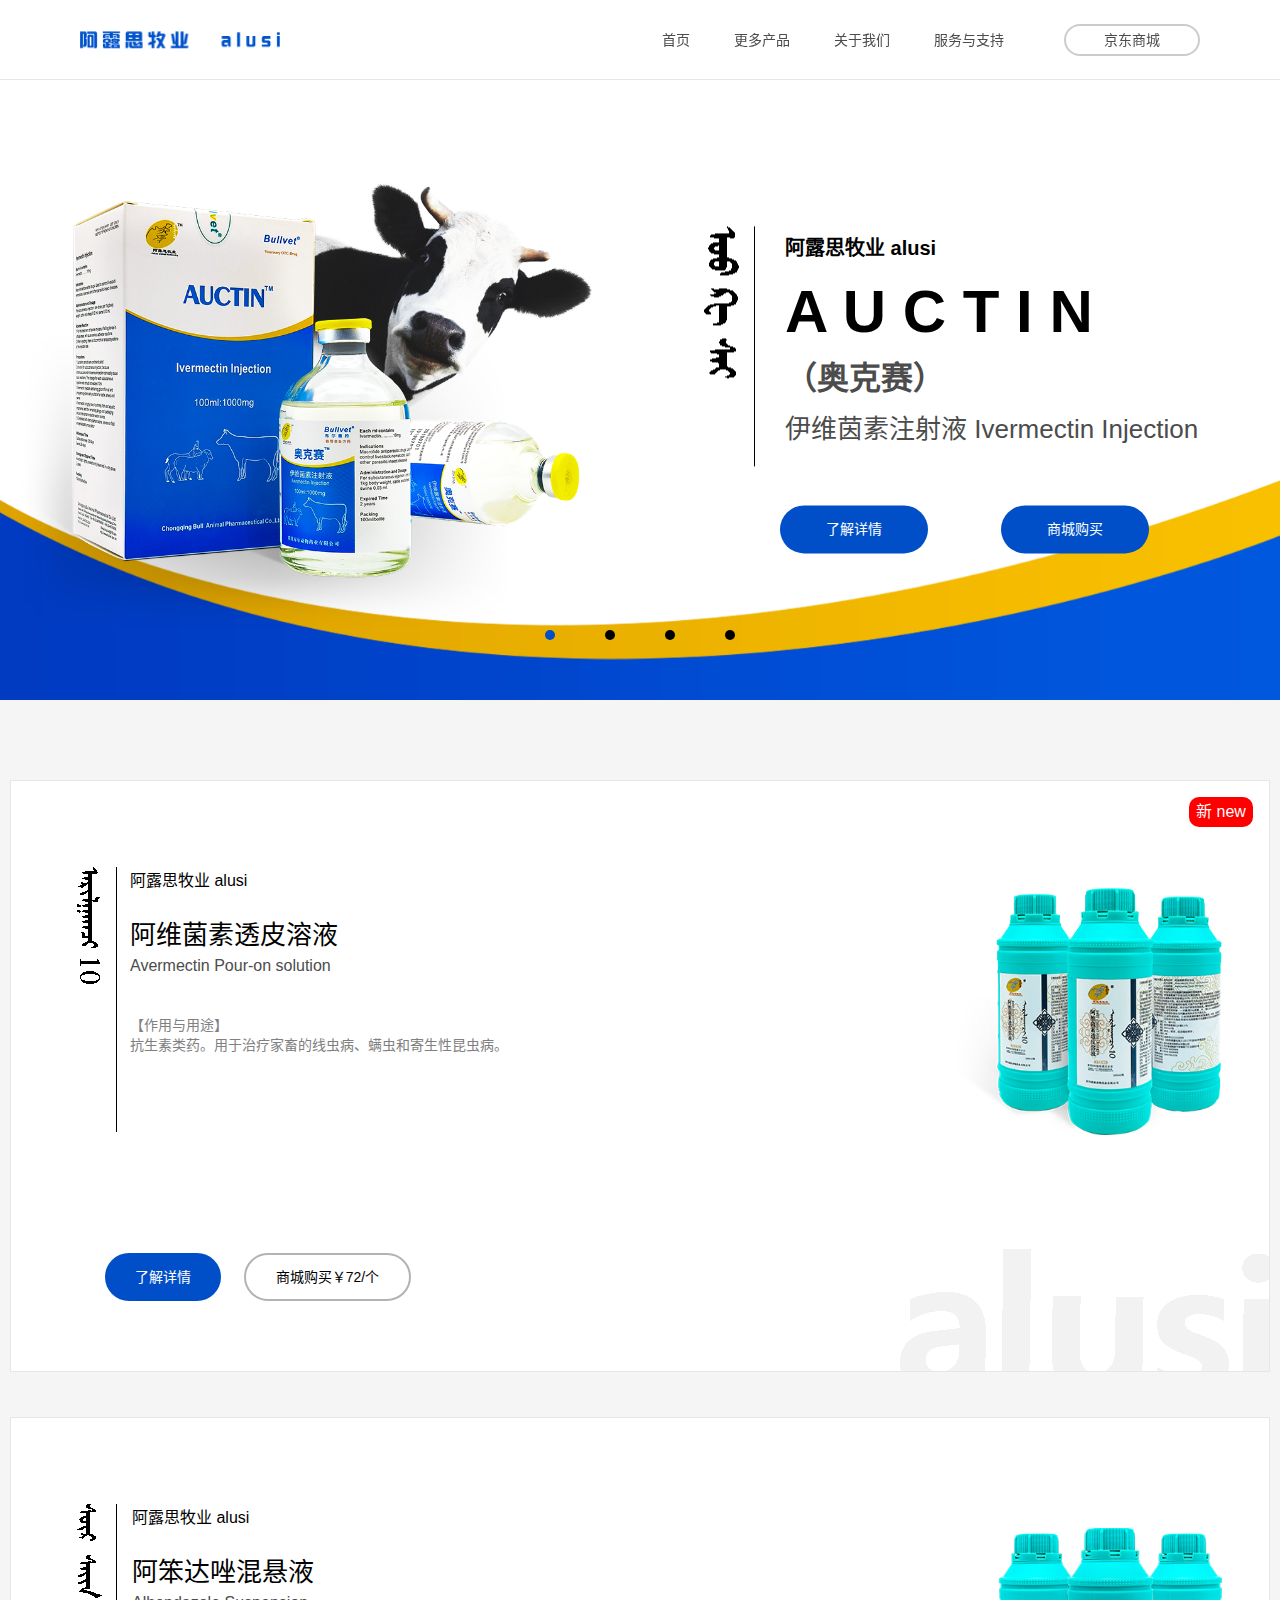
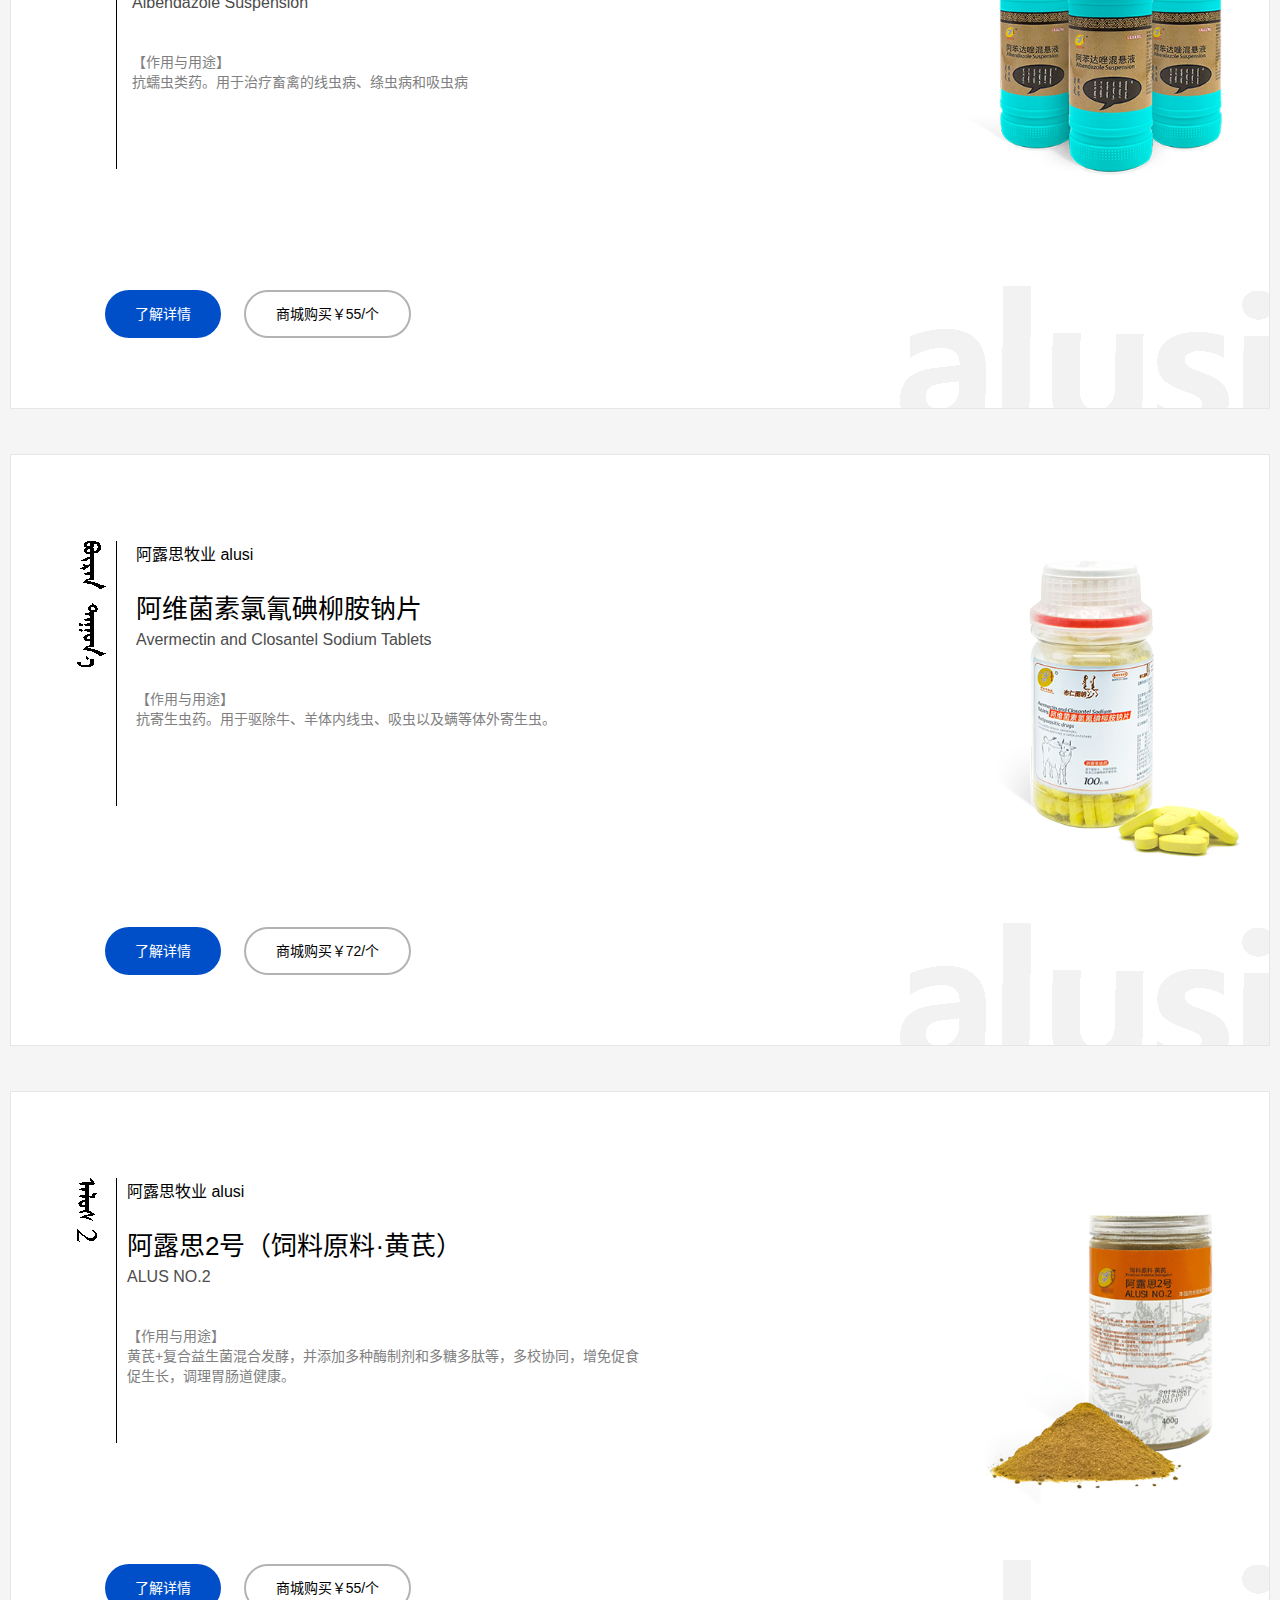
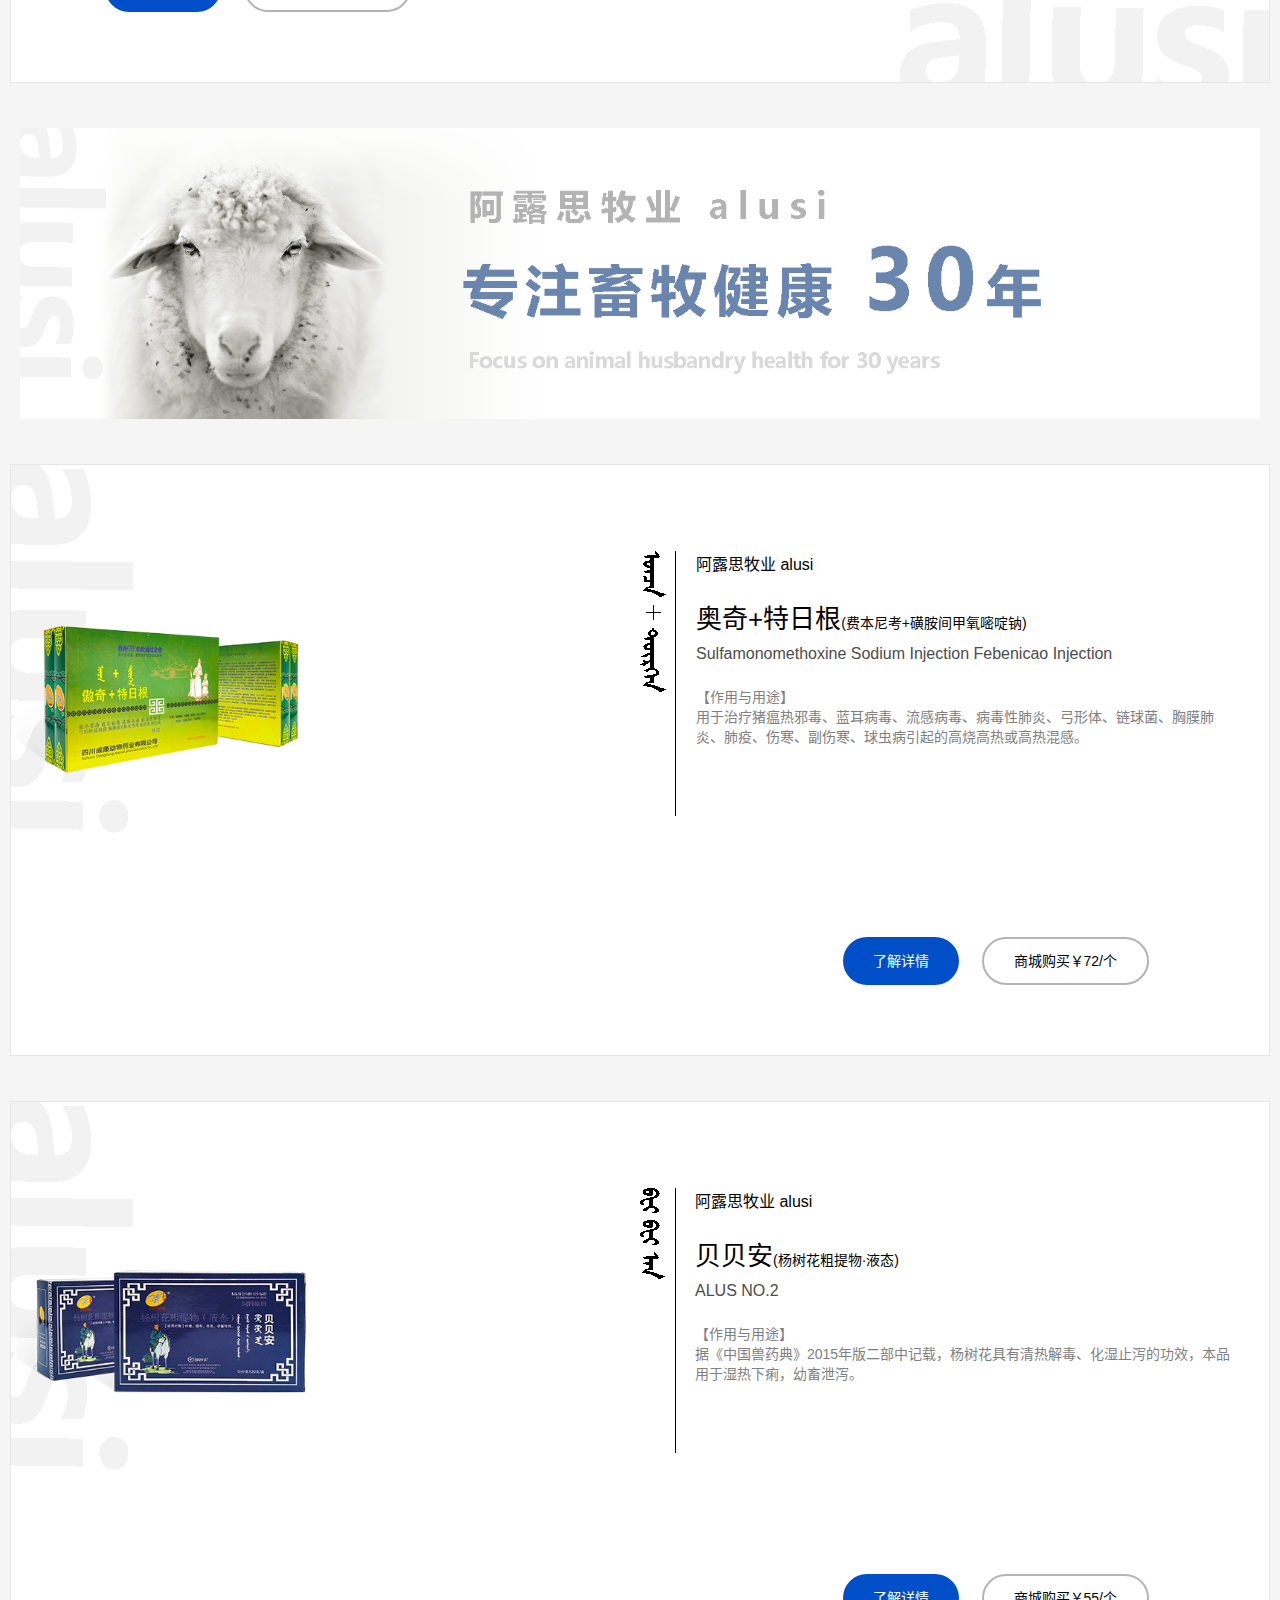
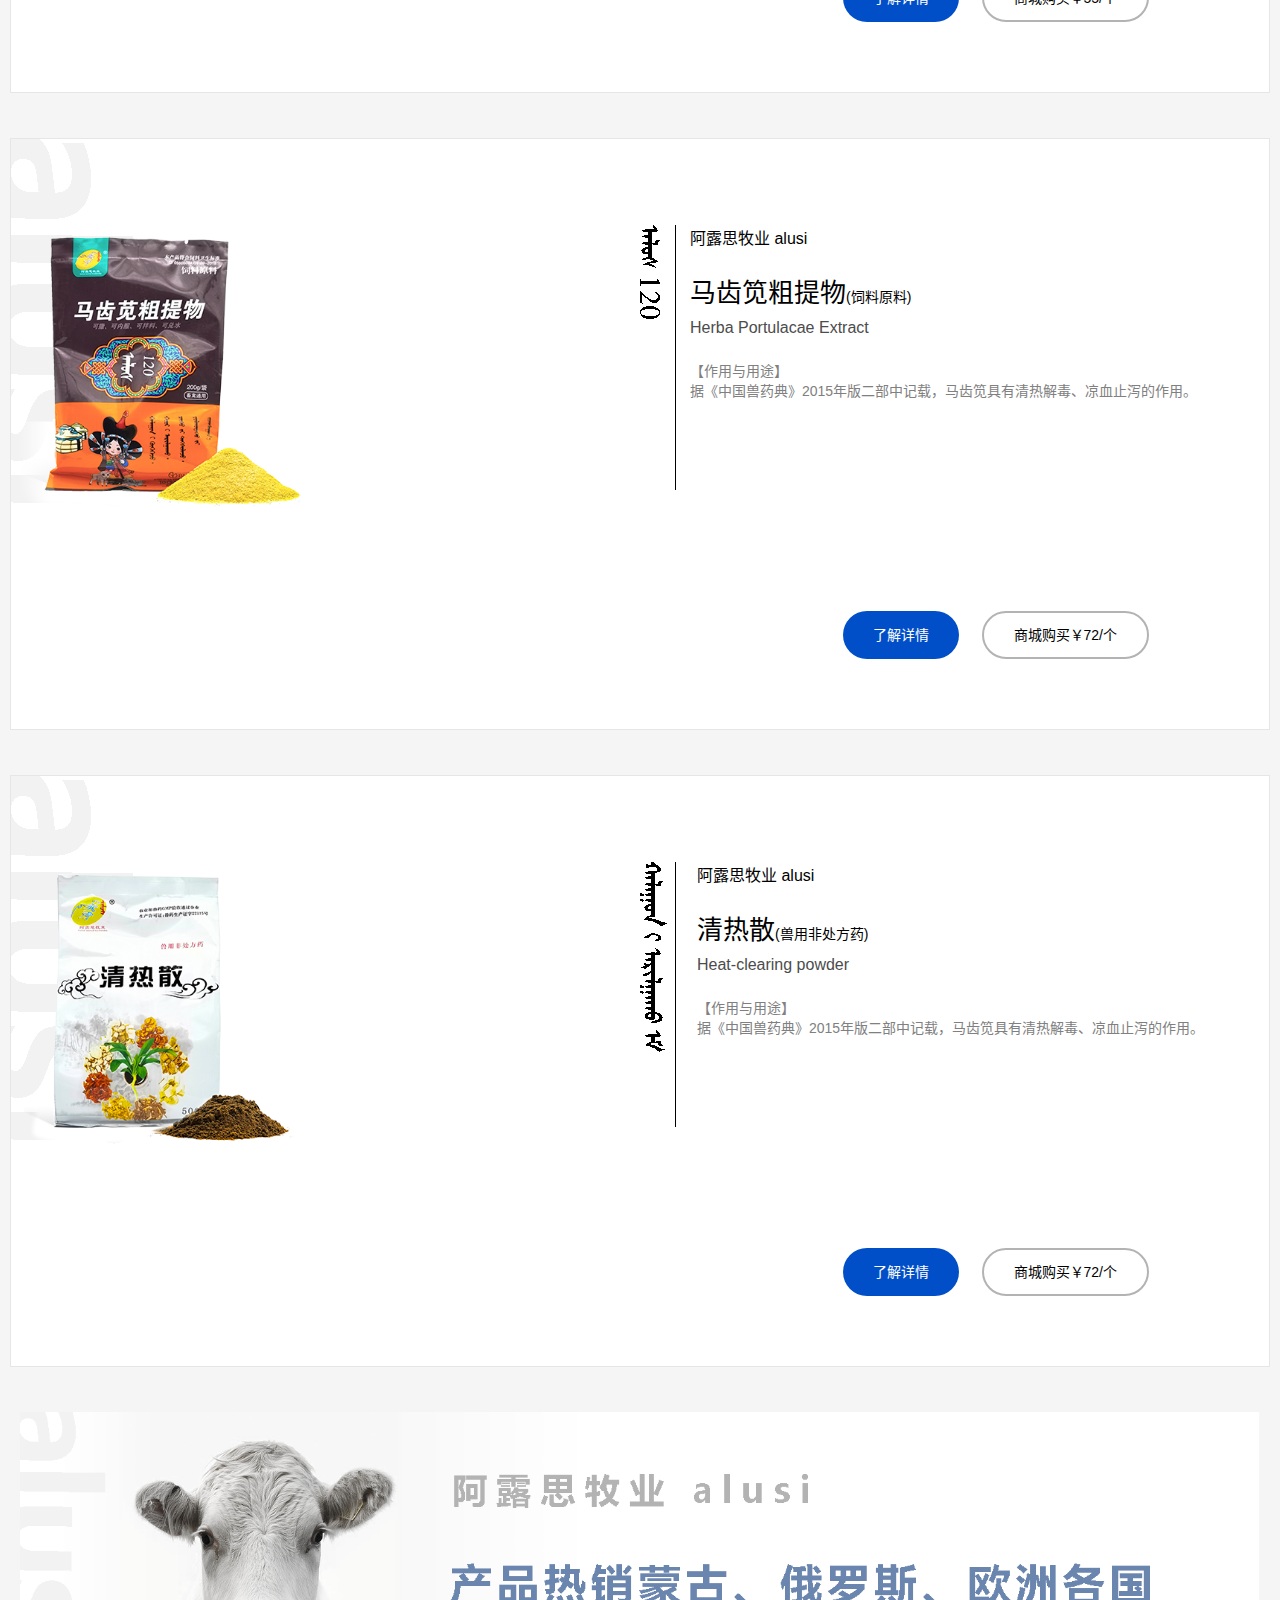
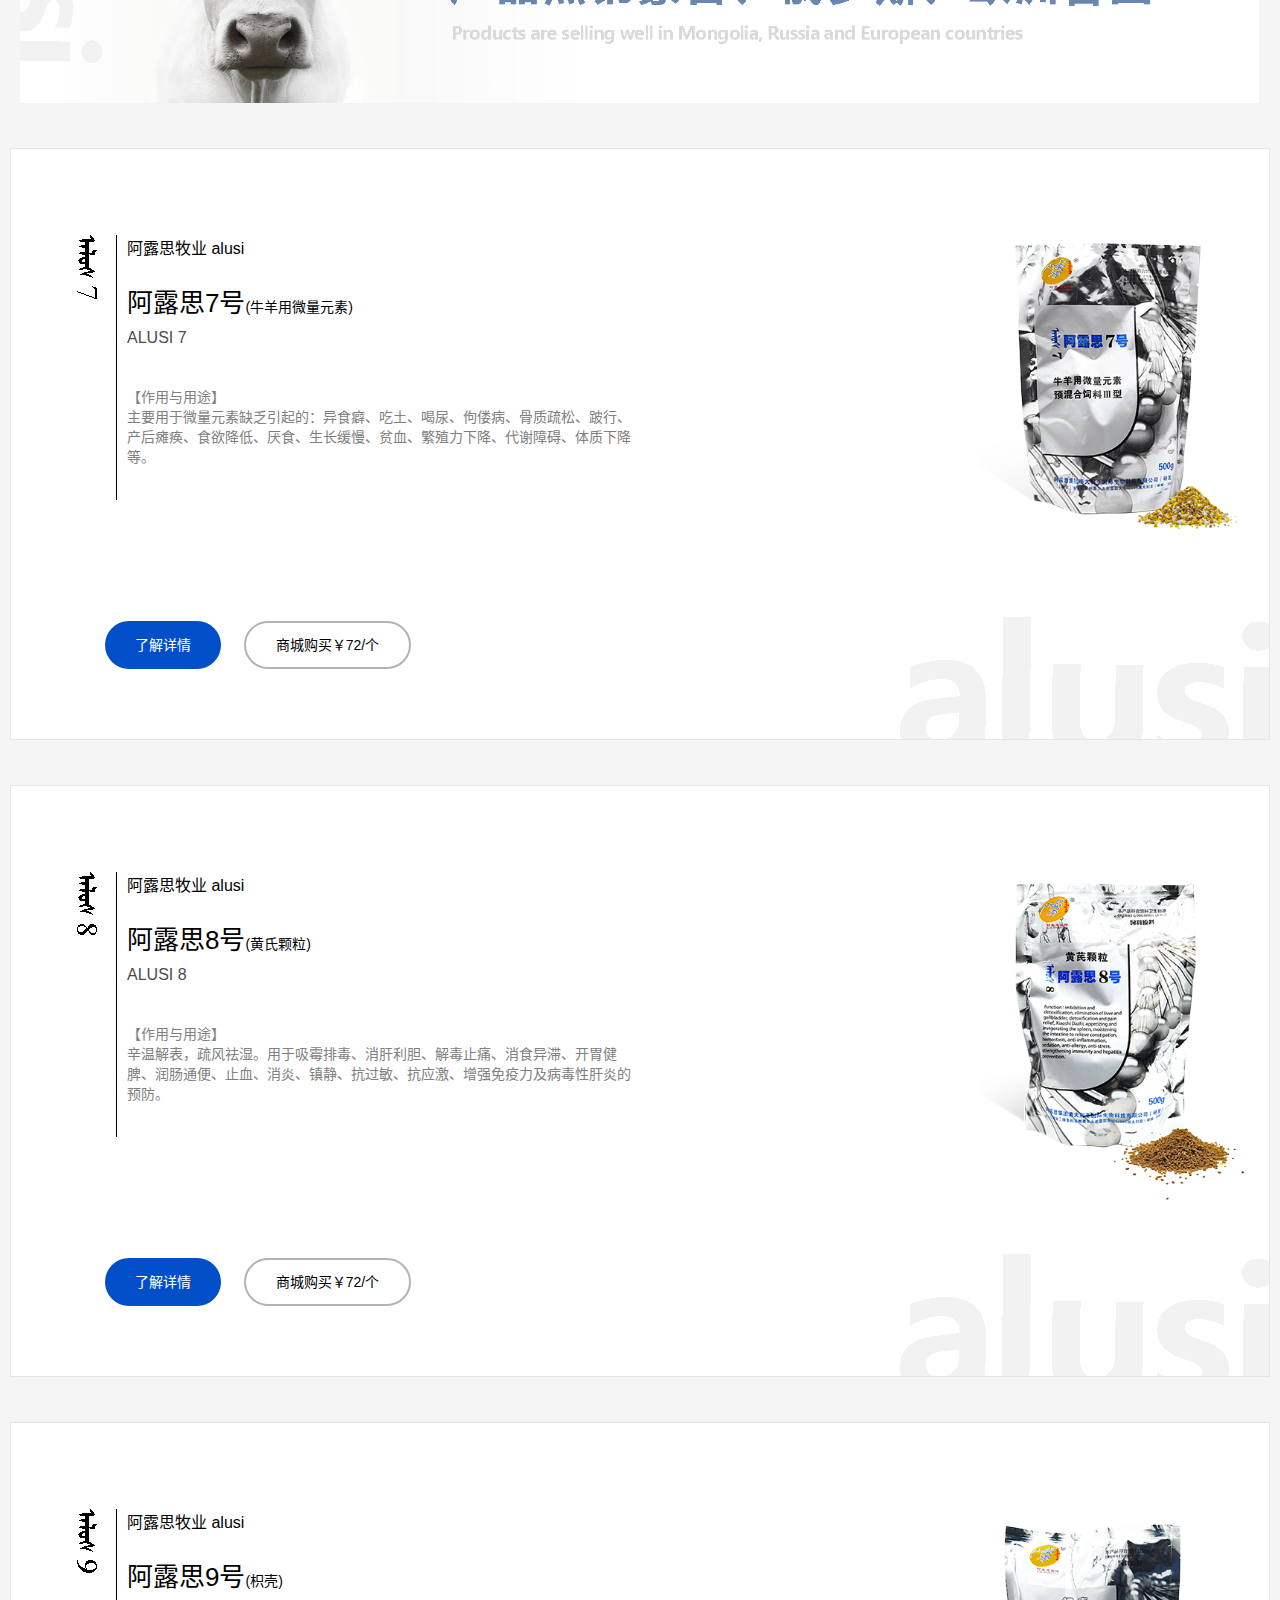
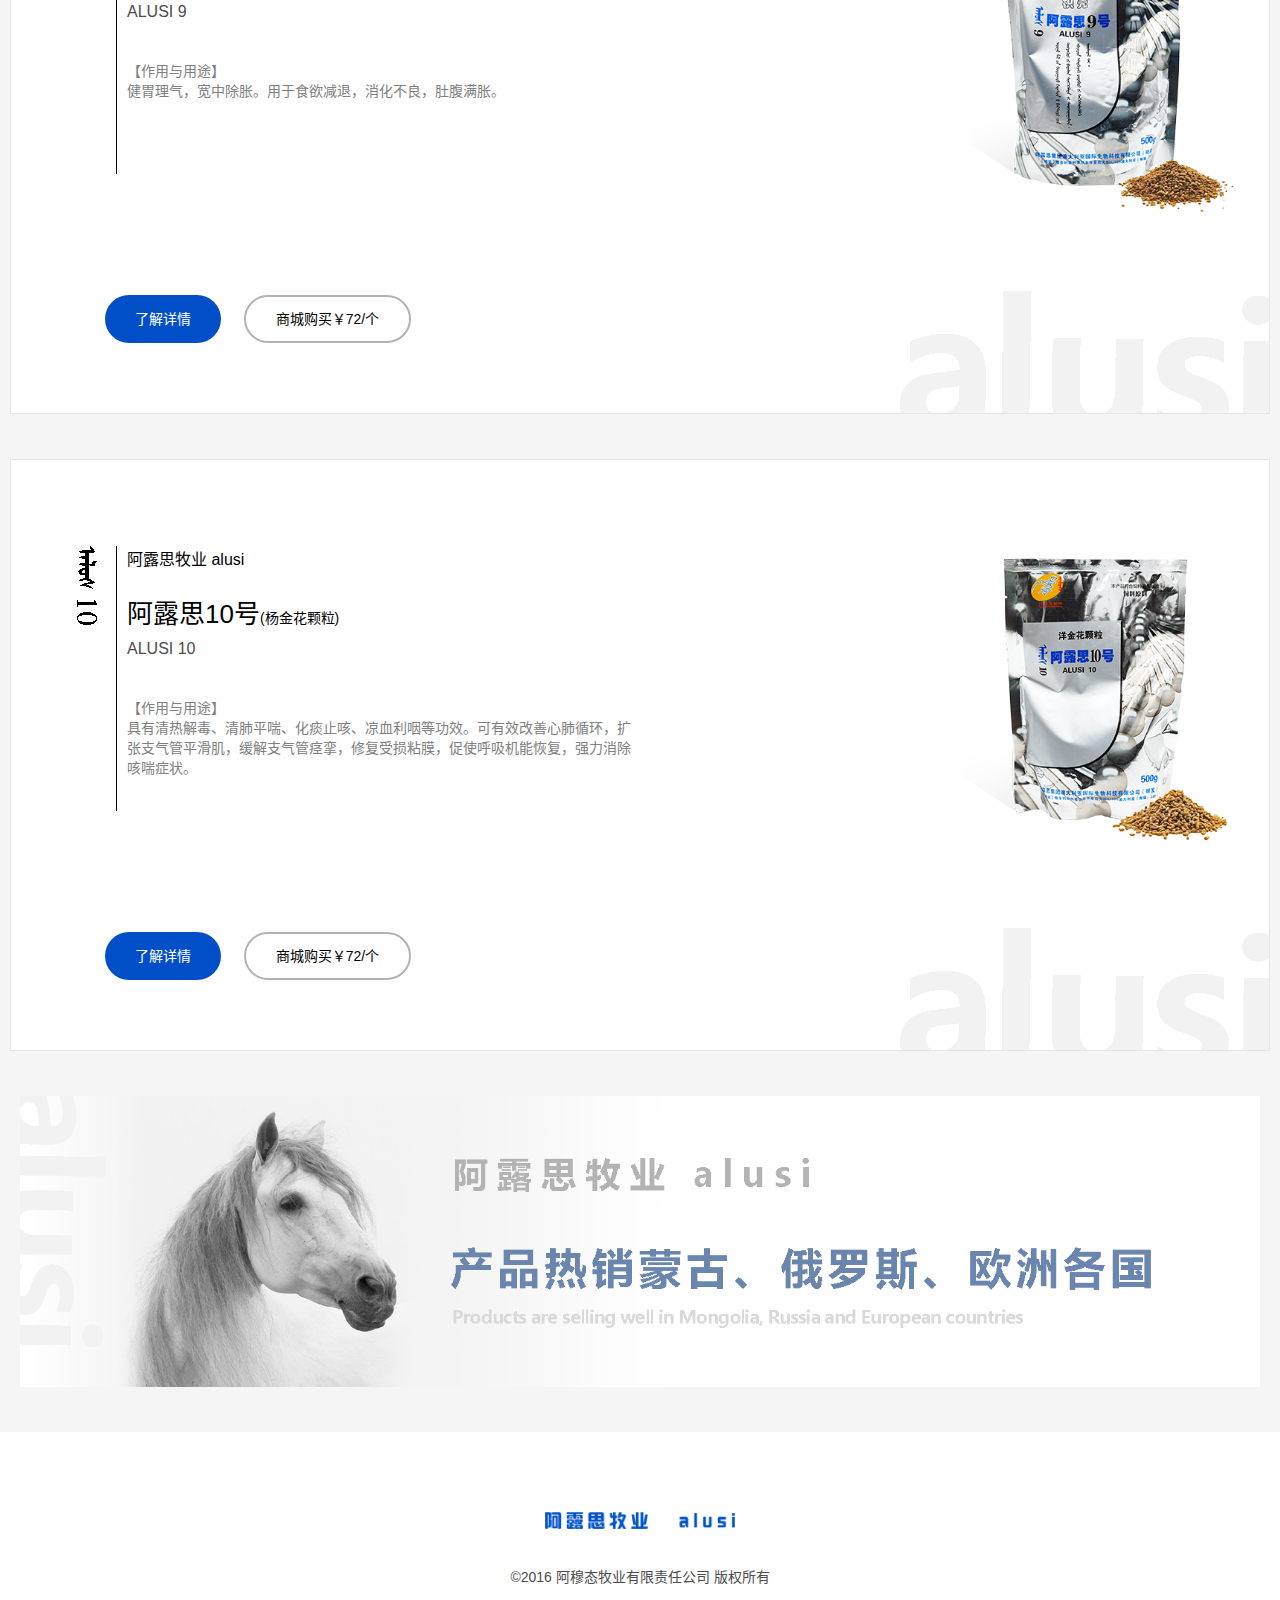
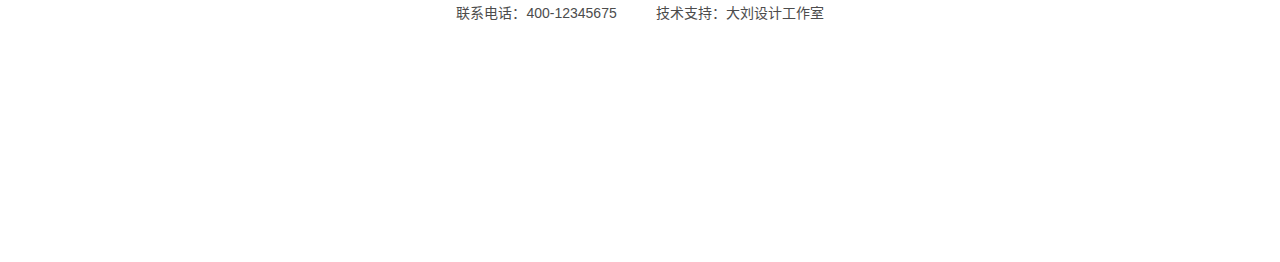
==== commit f6737956: "feat:首页banner改为文字布局；全局缩放设置为0.5" ====
--- a/index.html
+++ b/index.html
@@ -4,8 +4,8 @@
     <title>首页</title>
     <meta http-equiv="X-UA-Compatible" content="IE=edge,chrome=1">
     <meta name="renderer" content="webkit">
-<!--    <meta name="viewport" content="width=device-width,initial-scale=1.0,maximum-scale=1.0,minimum-scale=1.0,user-scalable=no">-->
-    <meta name="theme-color" content="#00dbad">
+    <meta name="viewport" content="width=device-width,initial-scale=0.5, maximum-scale=0.5, minimum-scale=0.5, user-scalable=no">
+    <meta name="theme-color" content="#004fc8">
     <link rel="stylesheet" href="css/public.css">
     <link rel="stylesheet" href="css/swiper.min.css">
     <link rel="stylesheet" href="css/index.css">
@@ -22,13 +22,109 @@
         </ul>
         <a href="https://www.jd.com/" class="right-btn-link" target="_blank">京东商城</a>
     </div>
-    <div class="banner">
+    <div class="banner home-banner">
         <div class="swiper-container">
             <div class="swiper-wrapper">
-                <div class="swiper-slide"><img src="images/home-banner.png" alt=""></div>
-                <div class="swiper-slide"><img src="images/home-banner.png" alt=""></div>
-                <div class="swiper-slide"><img src="images/home-banner.png" alt=""></div>
-                <div class="swiper-slide"><img src="images/home-banner.png" alt=""></div>
+                <div class="swiper-slide">
+                    <div class="bottom-bg"><img src="images/lb.png" alt=""></div>
+                    <div class="left-img"><img src="images/l1.png" alt=""></div>
+                    <div class="right-introduction">
+                        <div class="text-box">
+                            <div class="product-txt">
+                                <img src="images/banner-txt1.png" alt="">
+                            </div>
+                            <div class="txt-wrap">
+                                <div class="tit">阿露思牧业 alusi</div>
+                                <div class="product-name">
+                                    <p class="txt-c">A U C T I N</p>
+                                    <p class="chinese-name">（奥克赛）</p>
+                                </div>
+                                <div class="function-use">
+                                    <p>伊维茵素注射液 Ivermectin Injection</p>
+                                </div>
+                            </div>
+                        </div>
+                        <div class="bottom-btns">
+                            <a href="detail.html" class="btn primary-btn">了解详情</a>
+                            <a href="detail.html" class="btn primary-btn">商城购买</a>
+                        </div>
+                    </div>
+                </div>
+                <div class="swiper-slide">
+                    <div class="bottom-bg"><img src="images/lb.png" alt=""></div>
+                    <div class="left-img"><img src="images/l1.png" alt=""></div>
+                    <div class="right-introduction">
+                        <div class="text-box">
+                            <div class="product-txt">
+                                <img src="images/banner-txt1.png" alt="">
+                            </div>
+                            <div class="txt-wrap">
+                                <div class="tit">阿露思牧业 alusi</div>
+                                <div class="product-name">
+                                    <p class="txt-c">A U C T I N</p>
+                                    <p class="chinese-name">（奥克赛）</p>
+                                </div>
+                                <div class="function-use">
+                                    <p>伊维茵素注射液 Ivermectin Injection</p>
+                                </div>
+                            </div>
+                        </div>
+                        <div class="bottom-btns">
+                            <a href="detail.html" class="btn primary-btn">了解详情</a>
+                            <a href="detail.html" class="btn primary-btn">商城购买</a>
+                        </div>
+                    </div>
+                </div>
+                <div class="swiper-slide">
+                    <div class="bottom-bg"><img src="images/lb.png" alt=""></div>
+                    <div class="left-img"><img src="images/l1.png" alt=""></div>
+                    <div class="right-introduction">
+                        <div class="text-box">
+                            <div class="product-txt">
+                                <img src="images/banner-txt1.png" alt="">
+                            </div>
+                            <div class="txt-wrap">
+                                <div class="tit">阿露思牧业 alusi</div>
+                                <div class="product-name">
+                                    <p class="txt-c">A U C T I N</p>
+                                    <p class="chinese-name">（奥克赛）</p>
+                                </div>
+                                <div class="function-use">
+                                    <p>伊维茵素注射液 Ivermectin Injection</p>
+                                </div>
+                            </div>
+                        </div>
+                        <div class="bottom-btns">
+                            <a href="detail.html" class="btn primary-btn">了解详情</a>
+                            <a href="detail.html" class="btn primary-btn">商城购买</a>
+                        </div>
+                    </div>
+                </div>
+                <div class="swiper-slide">
+                    <div class="bottom-bg"><img src="images/lb.png" alt=""></div>
+                    <div class="left-img"><img src="images/l1.png" alt=""></div>
+                    <div class="right-introduction">
+                        <div class="text-box">
+                            <div class="product-txt">
+                                <img src="images/banner-txt1.png" alt="">
+                            </div>
+                            <div class="txt-wrap">
+                                <div class="tit">阿露思牧业 alusi</div>
+                                <div class="product-name">
+                                    <p class="txt-c">A U C T I N</p>
+                                    <p class="chinese-name">（奥克赛）</p>
+                                </div>
+                                <div class="function-use">
+                                    <p>伊维茵素注射液 Ivermectin Injection</p>
+                                </div>
+                            </div>
+                        </div>
+                        <div class="bottom-btns">
+                            <a href="detail.html" class="btn primary-btn">了解详情</a>
+                            <a href="detail.html" class="btn primary-btn">商城购买</a>
+                        </div>
+                    </div>
+                </div>
             </div>
             <!-- Add Pagination -->
             <div class="swiper-pagination"></div>
@@ -408,4 +504,4 @@
     });
 </script>
 </body>
-</html>+</html>
--- a/css/index.css
+++ b/css/index.css
@@ -3,8 +3,8 @@
 body {
     background-color: #f5f5f5;
     /*去除chrome对字体优化*/
-/*    -webkit-text-size-adjust: none;
-    text-size-adjust: none;*/
+    -webkit-text-size-adjust: none;
+    text-size-adjust: none;
 }
 .swiper-container {
     width: 100%;
@@ -12,6 +12,9 @@
 }
 .swiper-wrapper {
     height: auto;
+}
+.home-banner .swiper-slide {
+    height: 620px;
 }
 .swiper-slide {
     text-align: center;
@@ -46,6 +49,105 @@
 .swiper-container-horizontal>.swiper-pagination-bullets, .swiper-pagination-custom, .swiper-pagination-fraction {
     bottom: 60px;
 }
+.bottom-bg {
+    position: absolute;
+    left: 0;
+    right: 0;
+    top: 0;
+    z-index: 1;
+    bottom: 0;
+}
+.bottom-bg img {
+    width: 100%;
+    height: 100%;
+}
+.left-img {
+    width: 47%;
+    left: 20px;
+    position: absolute;
+    top: 50%;
+    transform: translateY(-50%);
+    z-index: 2;
+}
+.right-introduction {
+    width: 600px;
+    position: absolute;
+    left: 55%;
+    top: 50%;
+    transform: translateY(-50%);
+    z-index: 2;
+}
+@media screen and (max-width: 1000px) {
+    .right-introduction {
+        transform: scale(.46);
+        transform-origin: 0 0;
+        margin-top: -100px;
+    }
+    .home-banner .swiper-slide {
+        height: 310px;
+    }
+}
+.right-introduction  .text-box {
+    display: flex;
+}
+.right-introduction .text-box:before {
+    content: '';
+    position: absolute;
+    left: 50px;
+    top: 0;
+    width: 1px;
+    height: 240px;
+    background-color: #000000;
+}
+.right-introduction .product-txt {
+    height: 100%;
+    float: left;
+    margin-right: 30px;
+}
+.right-introduction .txt-wrap {
+    float: left;
+    height: 100%;
+    text-align: left;
+    padding-left: 16px;
+}
+.right-introduction .txt-wrap .tit {
+    font-size: 20px;
+    font-weight: bold;
+    color: #000;
+    line-height: 44px;
+    margin-bottom: 12px;
+}
+.right-introduction .txt-wrap .txt-c {
+    font-size: 60px;
+    font-weight: bold;
+    line-height: 1;
+    margin-bottom: 20px;
+    color: #000;
+}
+.right-introduction .txt-wrap .chinese-name {
+    font-size: 32px;
+    font-weight: bold;
+    line-height: 1;
+    margin-bottom: 20px;
+}
+.right-introduction .txt-wrap .function-use {
+    font-size: 26px;
+    color: #4c4c4c;
+    line-height:1.2;
+    margin-bottom: 60px;
+}
+.right-introduction .bottom-btns {
+    padding-left: 76px;
+    text-align: left;
+}
+.right-introduction .bottom-btns .btn {
+    width: 148px;
+    text-align: center;
+    margin-right: 68px;
+}
+.right-introduction .bottom-btns .btn:last-child {
+    margin-right: 0;
+}
 :root {
     --swiper-theme-color: #004fc8;
 }
@@ -194,15 +296,26 @@
     border-radius: 24px;
     border: 2px solid #b3b3b3;
     font-size: 14px;
+    text-align: center;
     color: #000000;
     cursor: pointer;
 }
+@media screen and (max-width: 1260px){
+    div .normal-btn {
+        padding: 0 15px;
+    }
+    div .bottom-btns .btn {
+        padding: 0 15px;
+    }
+}
 .bottom-btns {
     width: 100%;
 }
 .bottom-btns .btn {
+    width: auto;
     display: inline-block;
     position: relative;
+    text-align: center;
     z-index: 10;
 }
 .prod-list-wrap .small-banner {
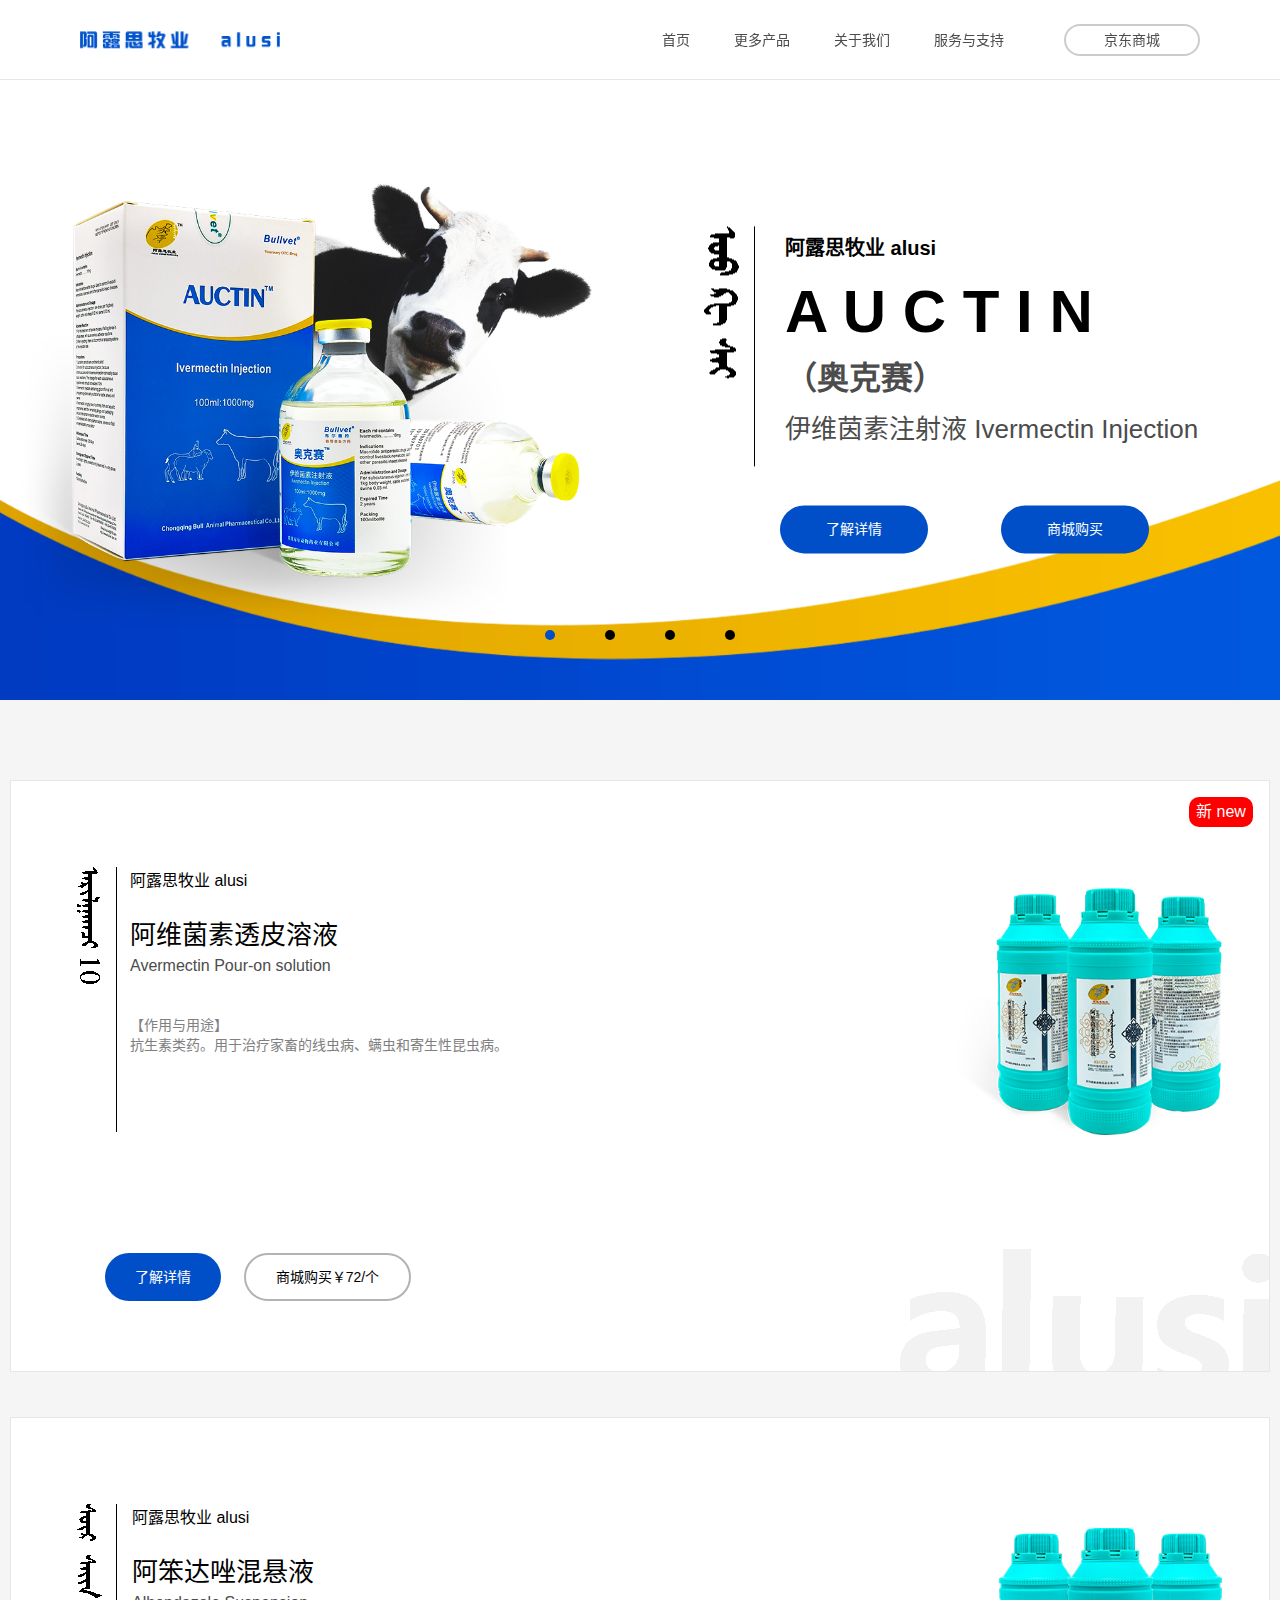
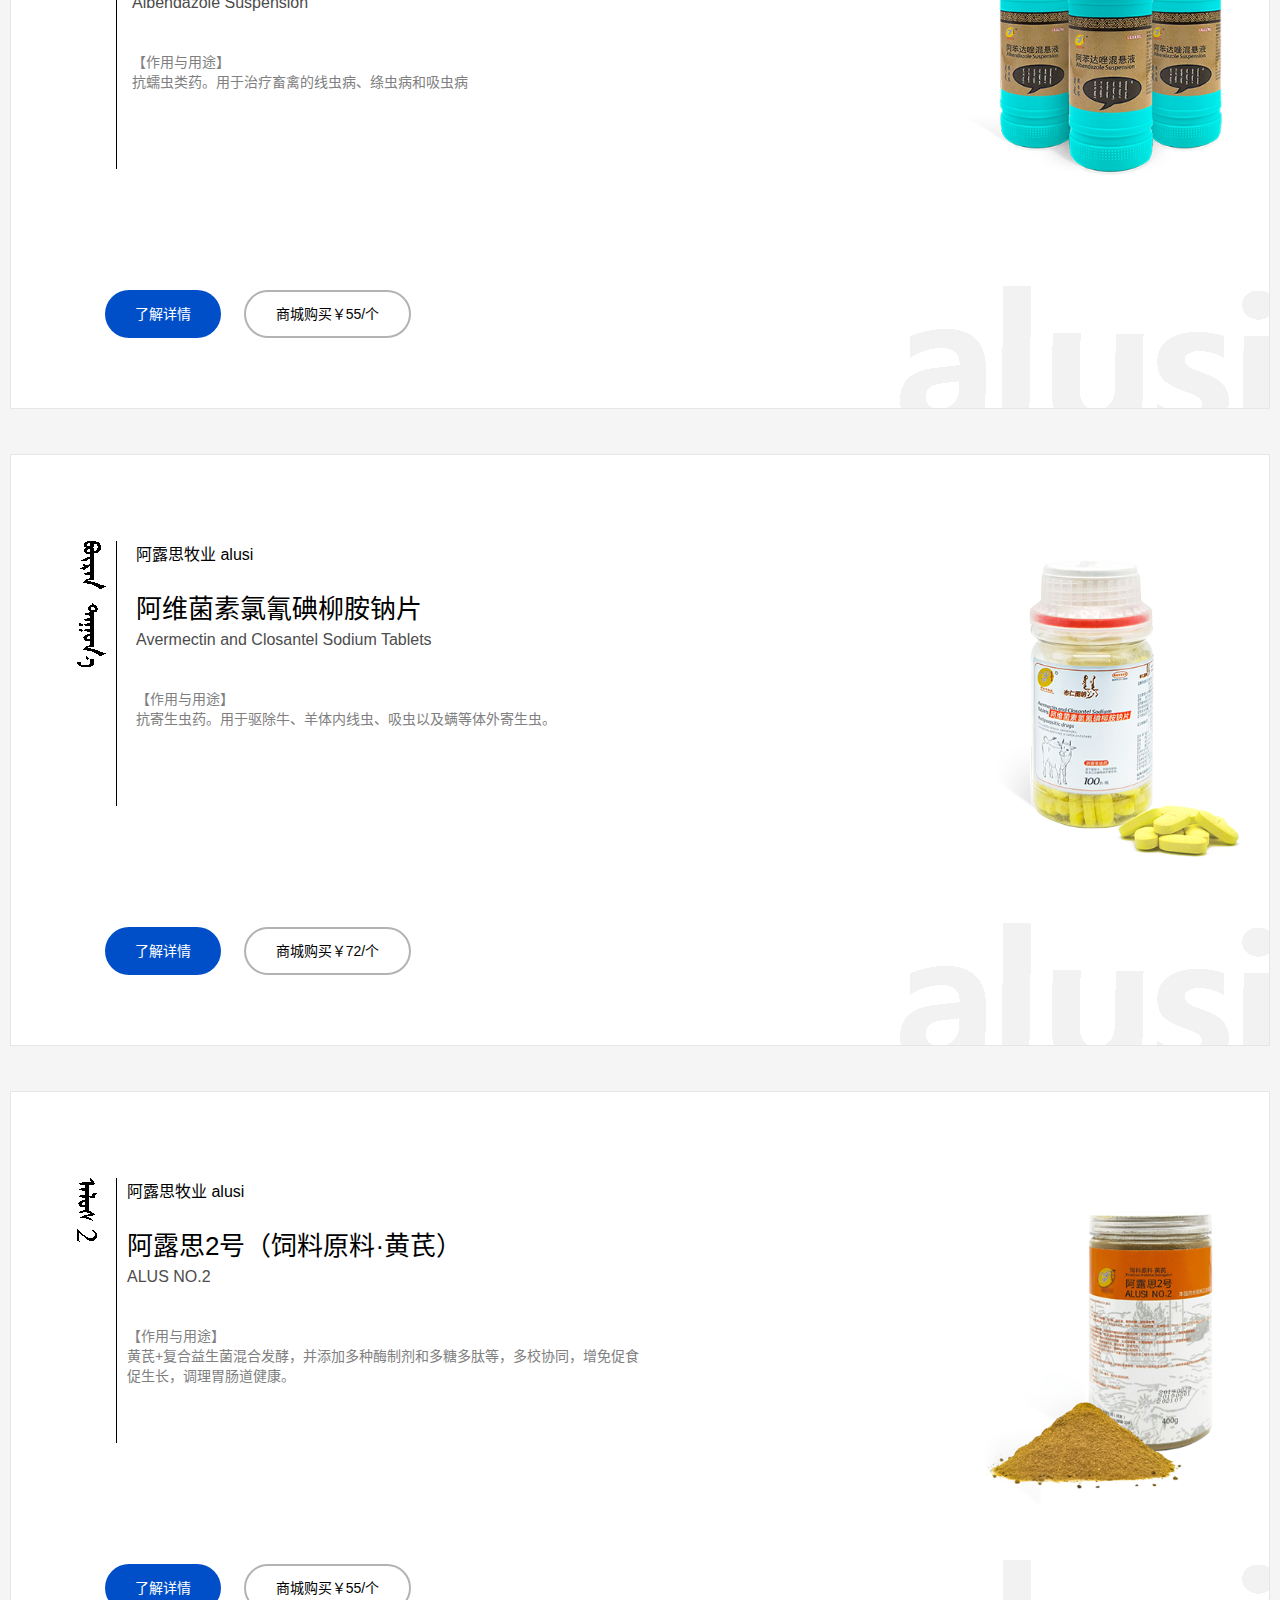
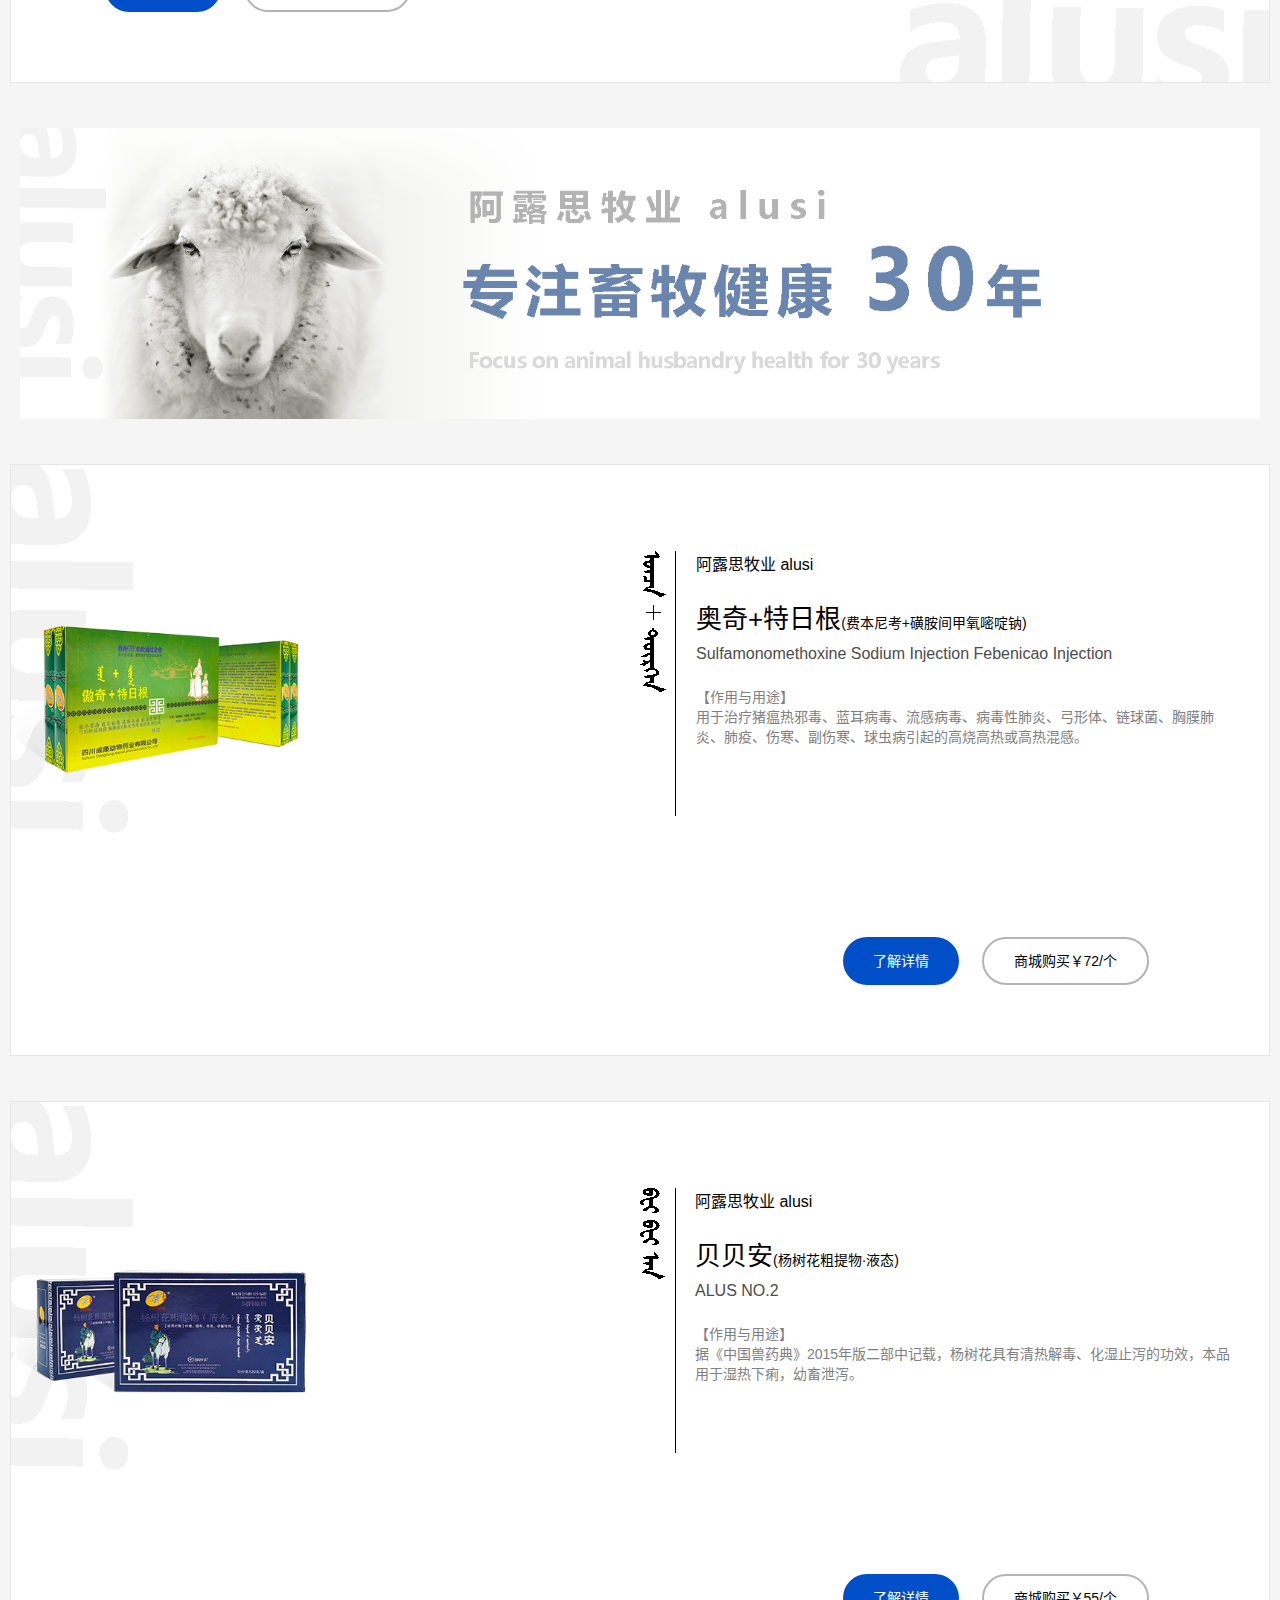
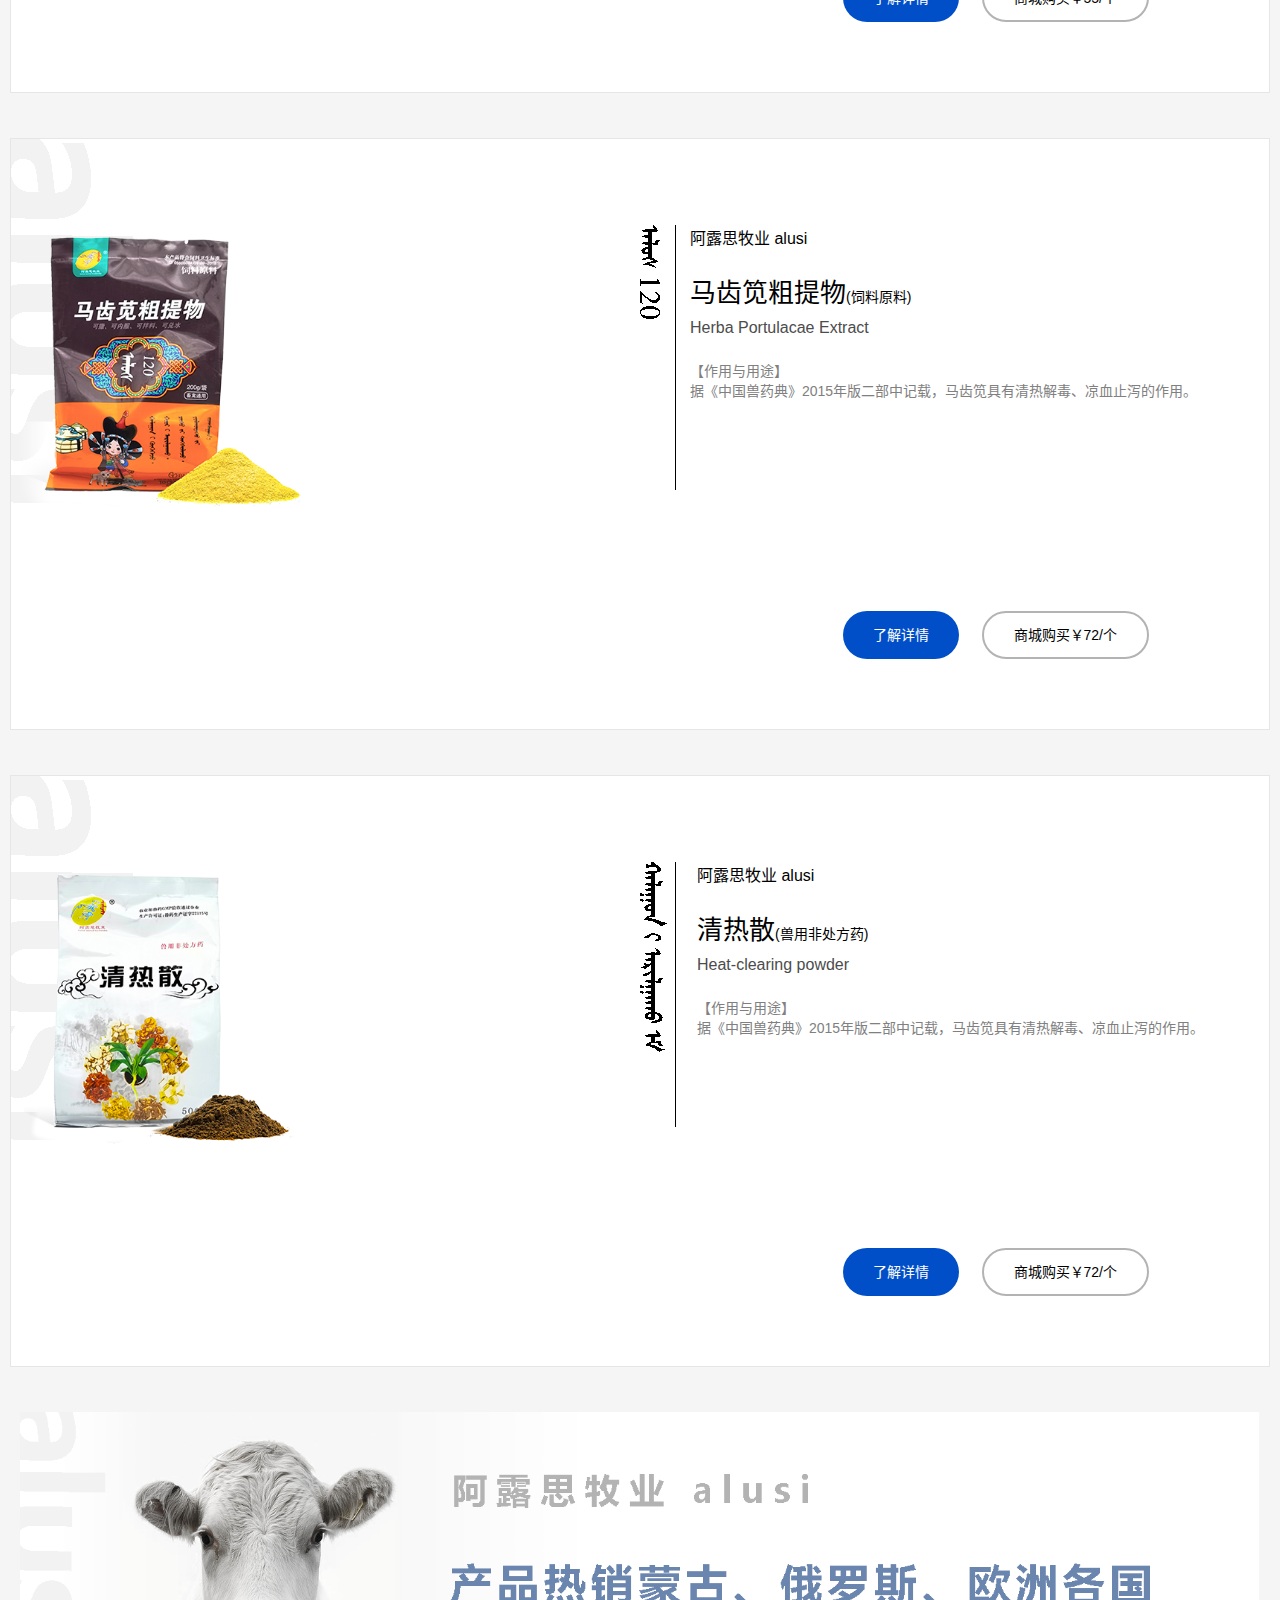
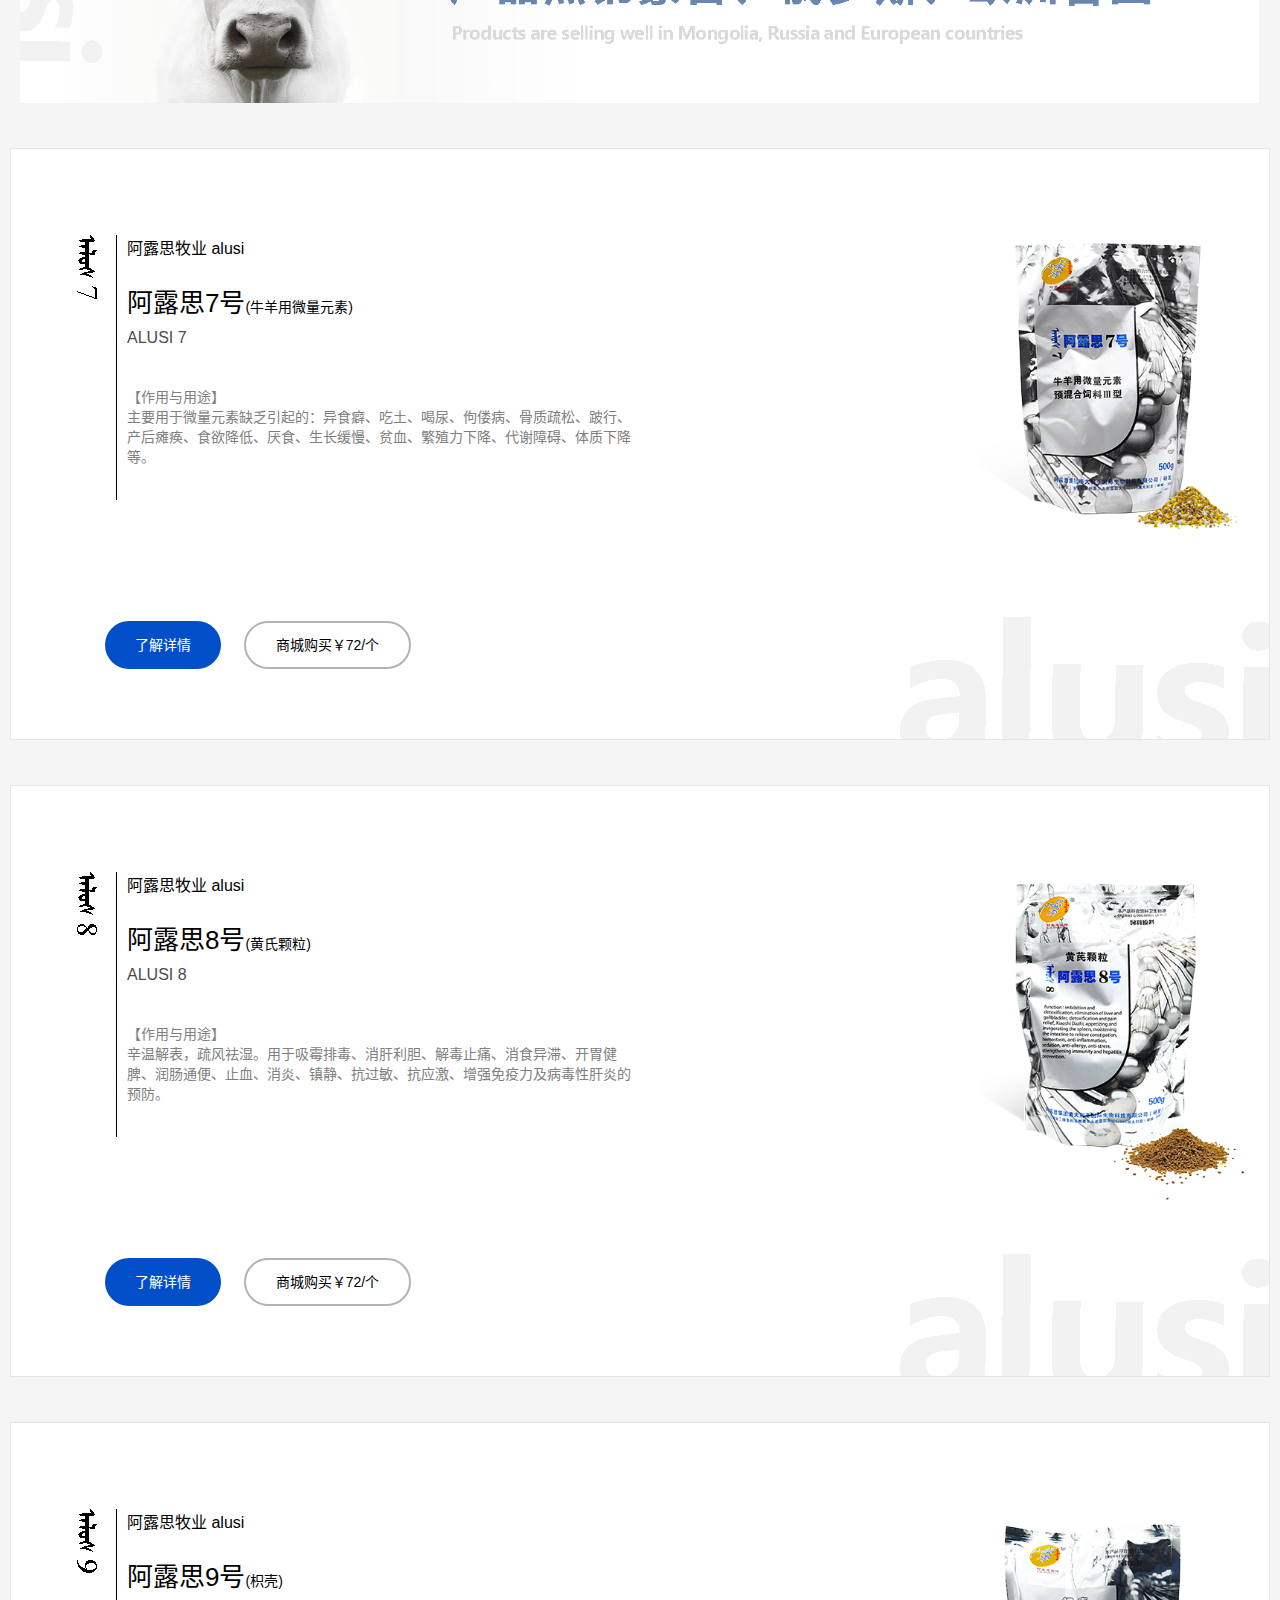
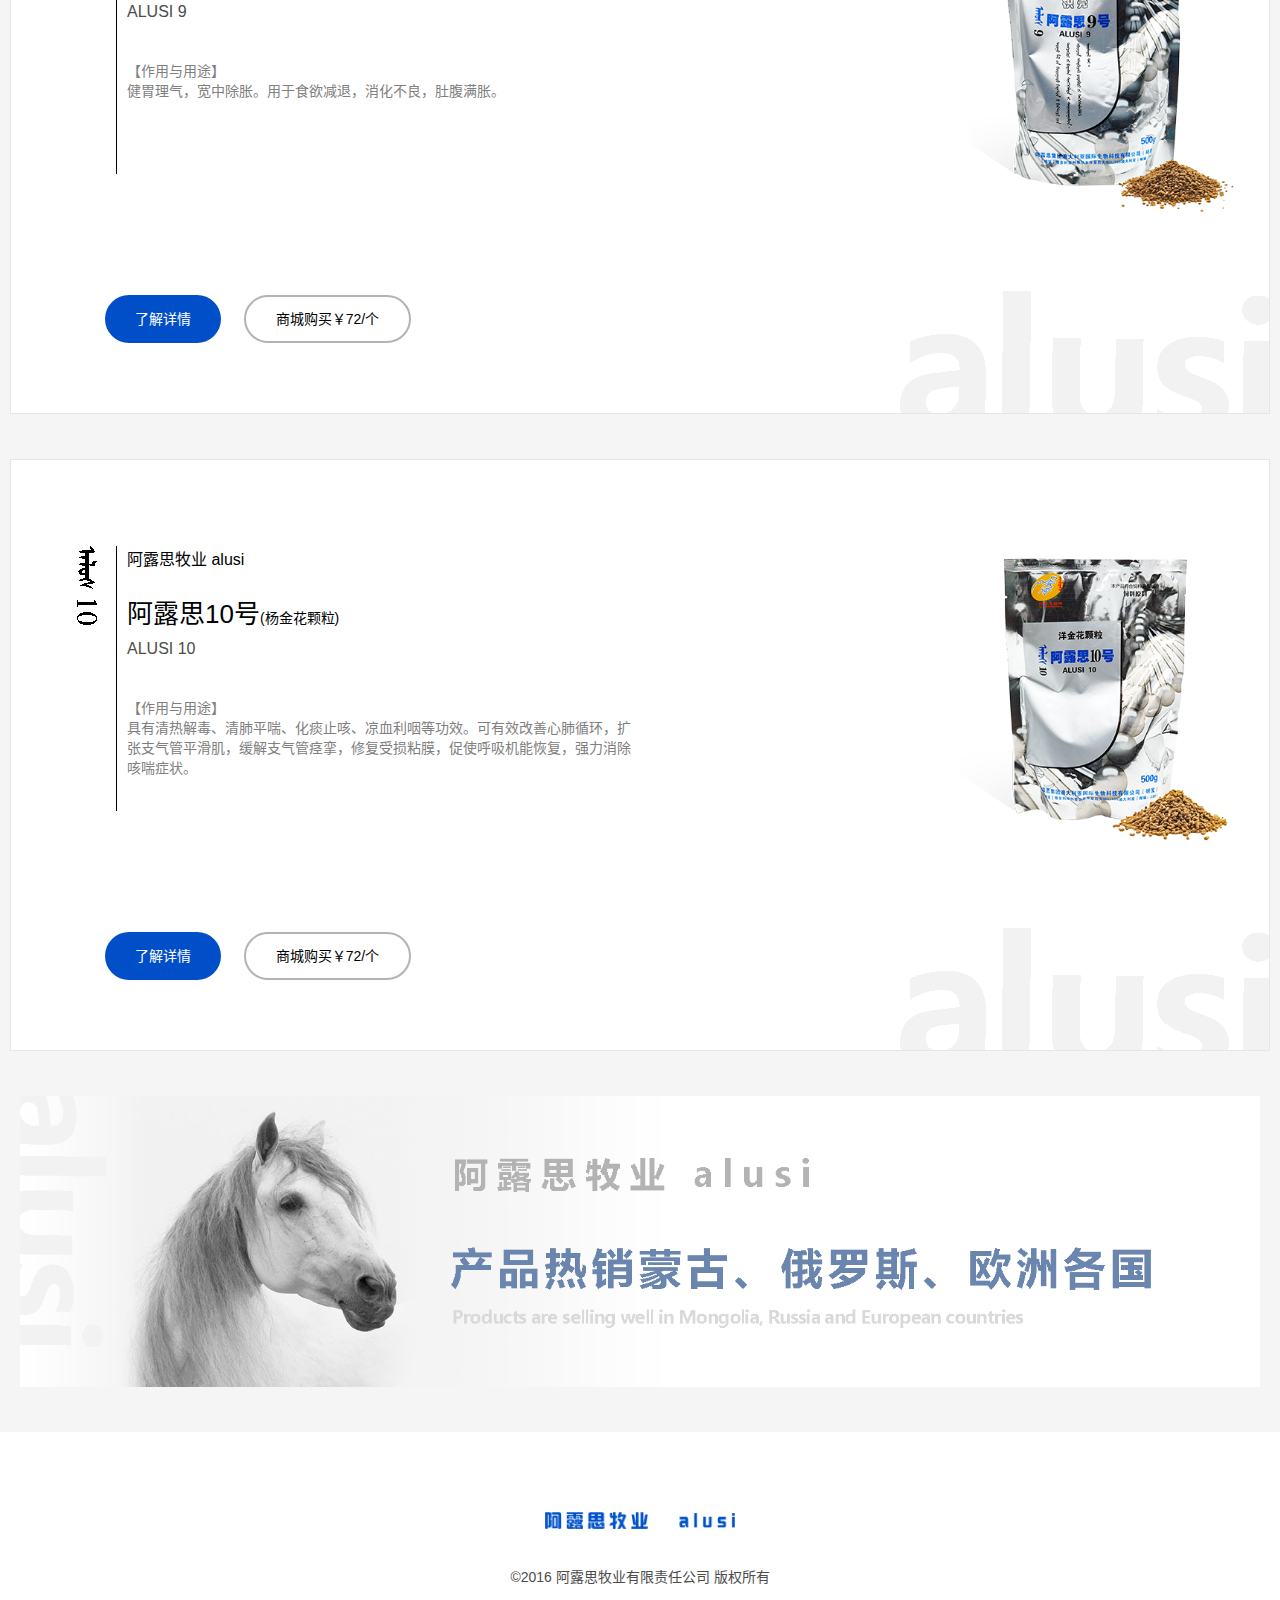
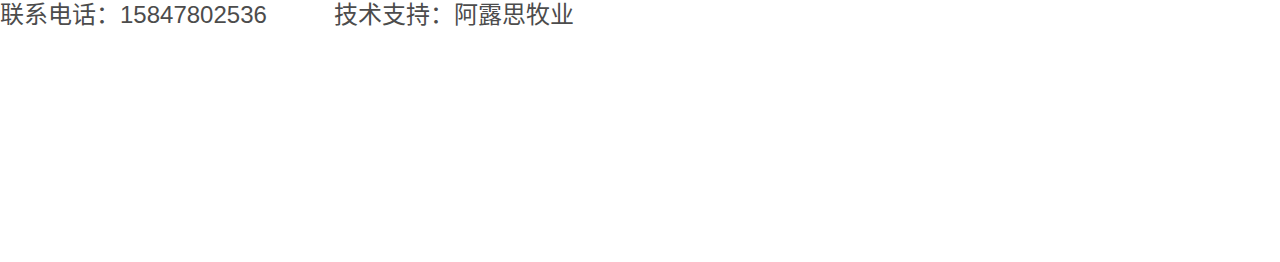
==== commit b857aeda: "update:服务器中最新代码" ====
--- a/index.html
+++ b/index.html
@@ -473,11 +473,10 @@
     <div class="footer">
         <div class="inner-block">
             <img src="images/logo.png" alt="" class="bt-logo">
-            <p>©2016 阿穆态牧业有限责任公司 版权所有</p>
-            <p>
-                联系电话：400-12345675
+            <p>©2016 阿露思牧业有限责任公司 版权所有</p>
+                联系电话：15847802536
                 &nbsp;&nbsp;&nbsp;&nbsp;&nbsp;&nbsp;&nbsp;&nbsp;
-                技术支持：大刘设计工作室
+                技术支持：阿露思牧业
             </p>
         </div>
     </div>
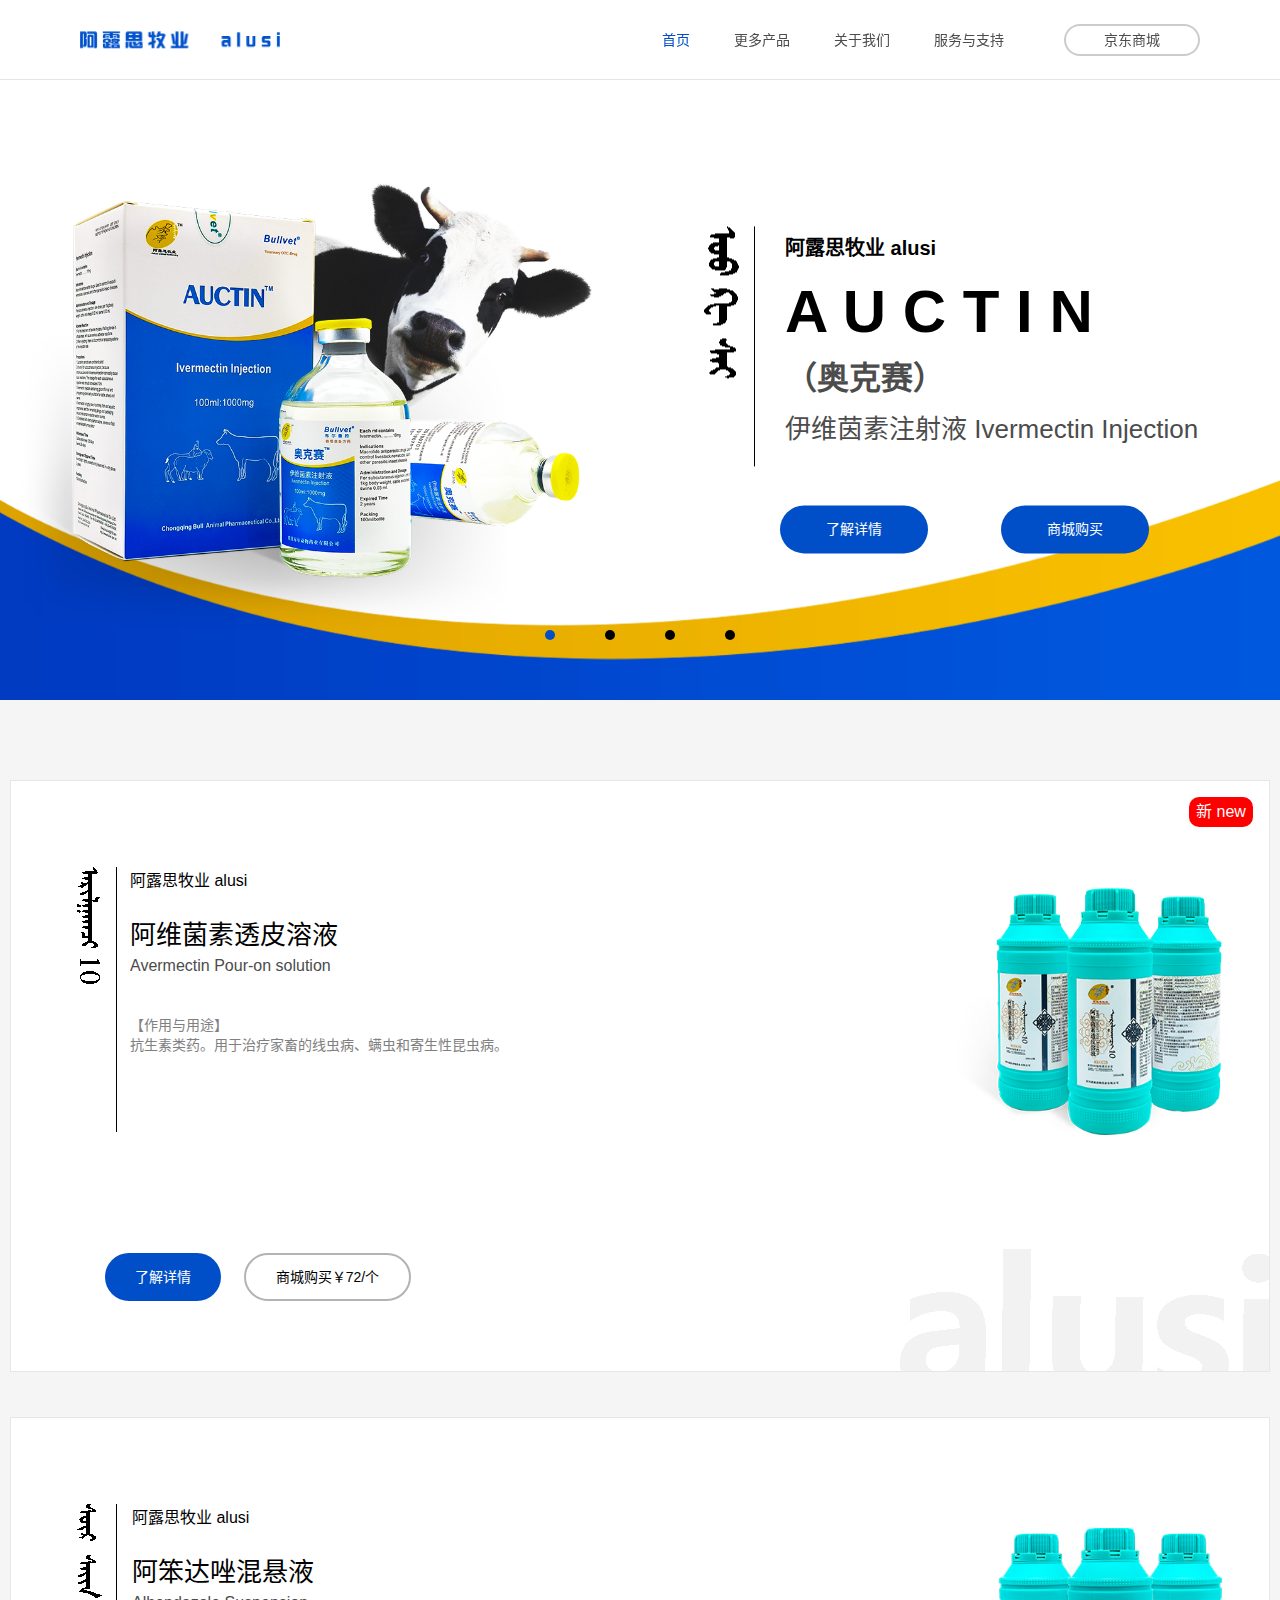
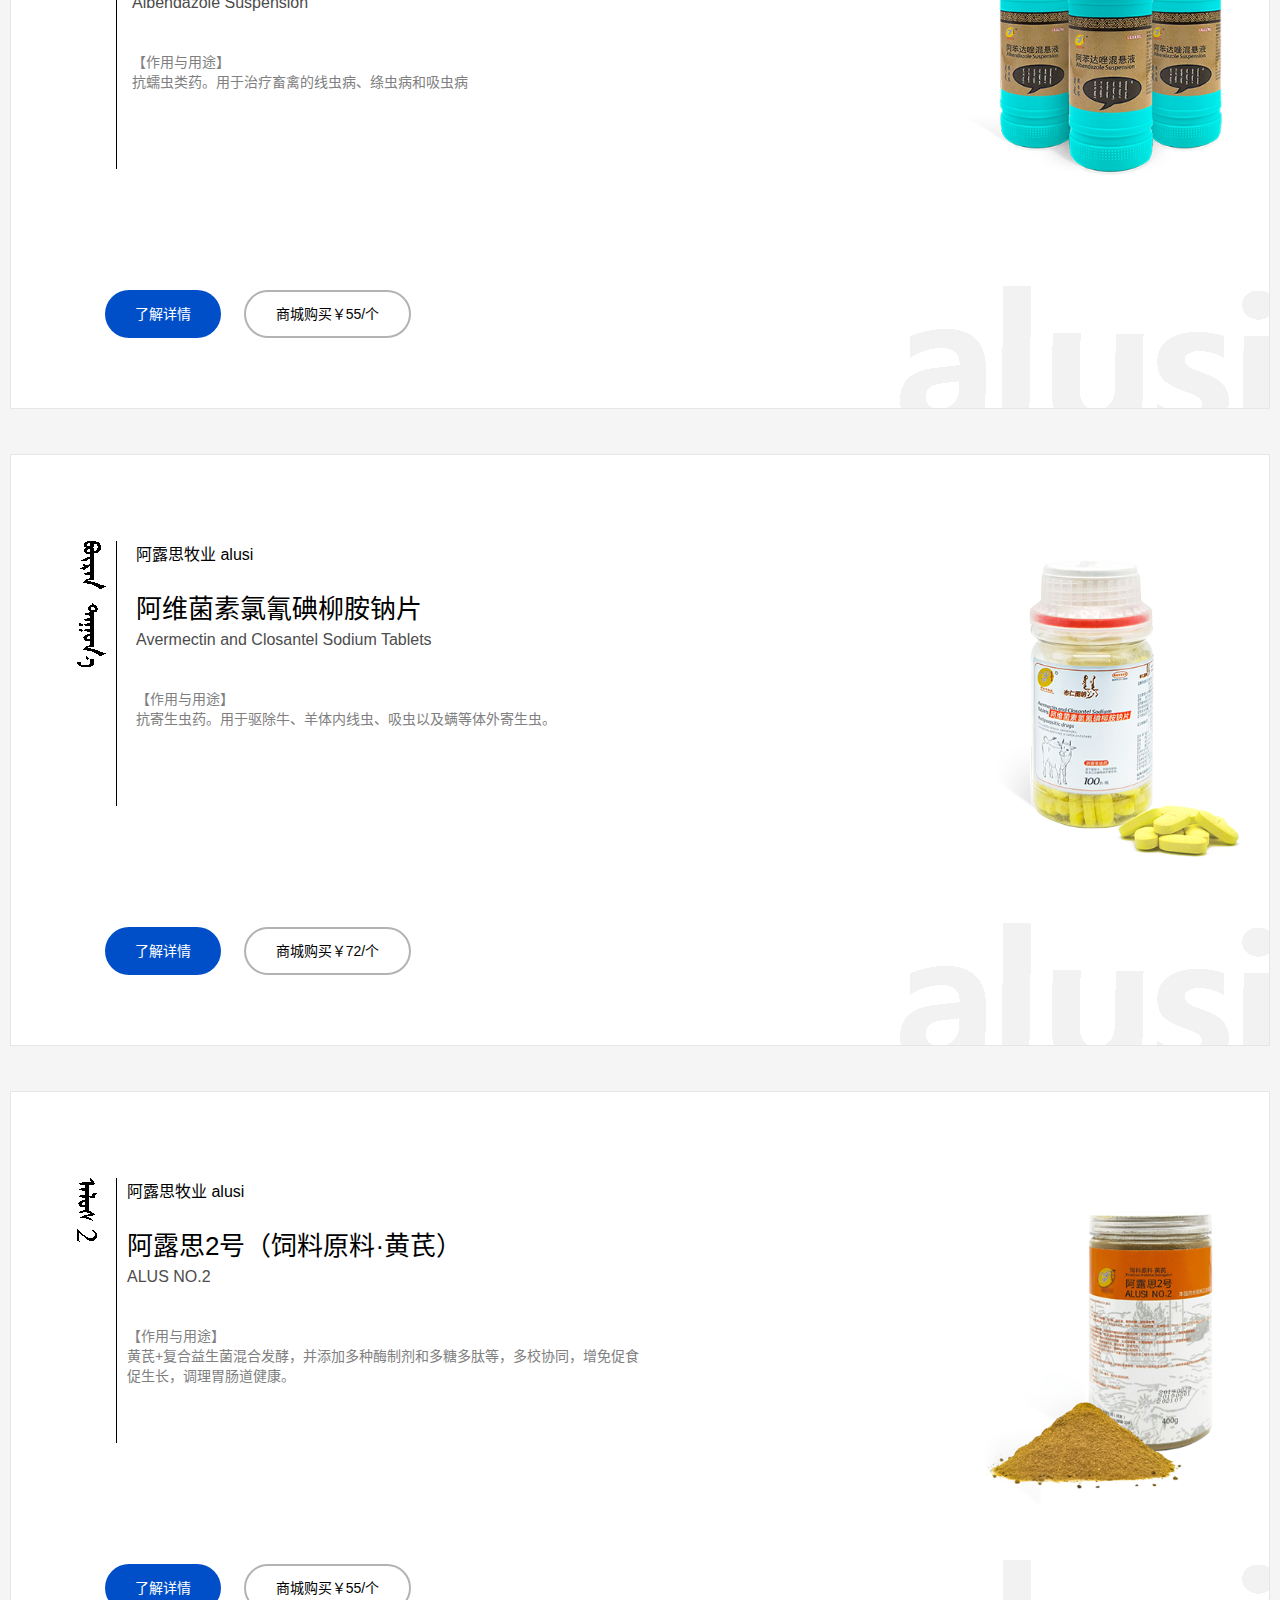
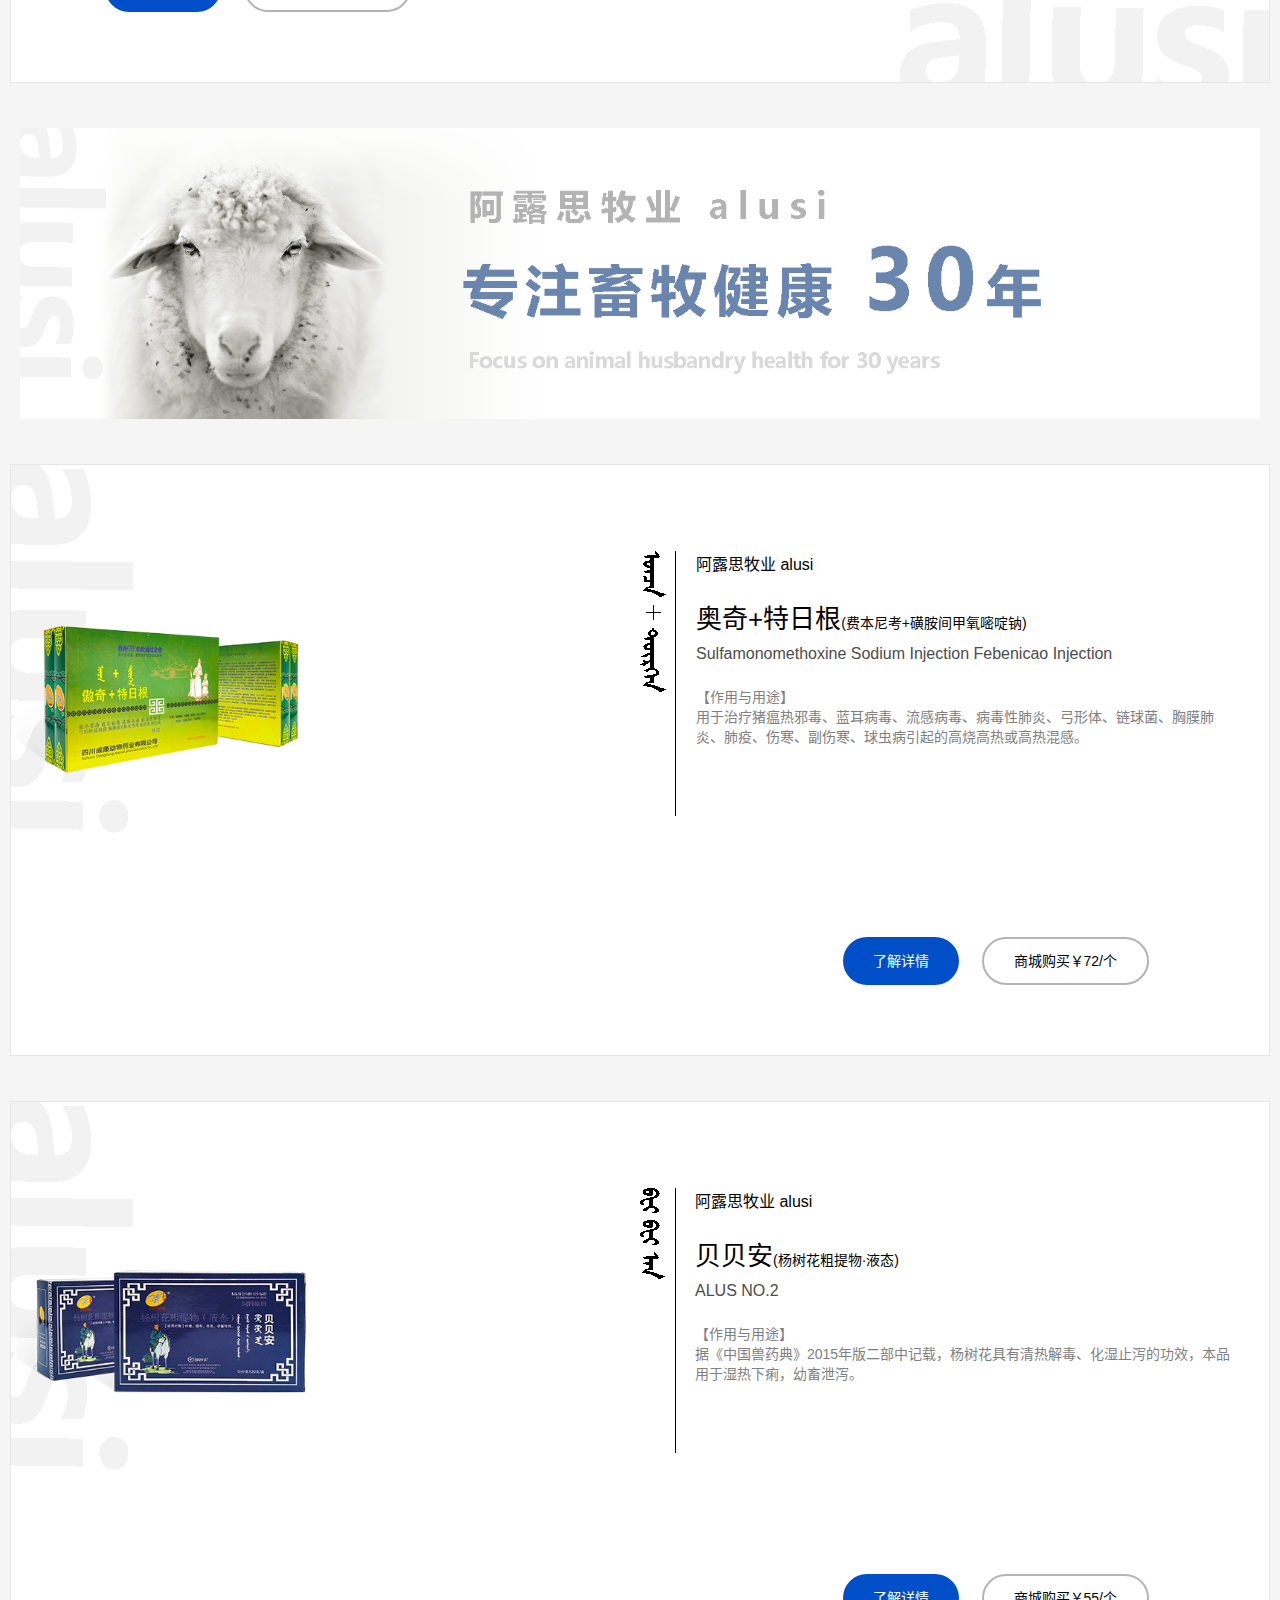
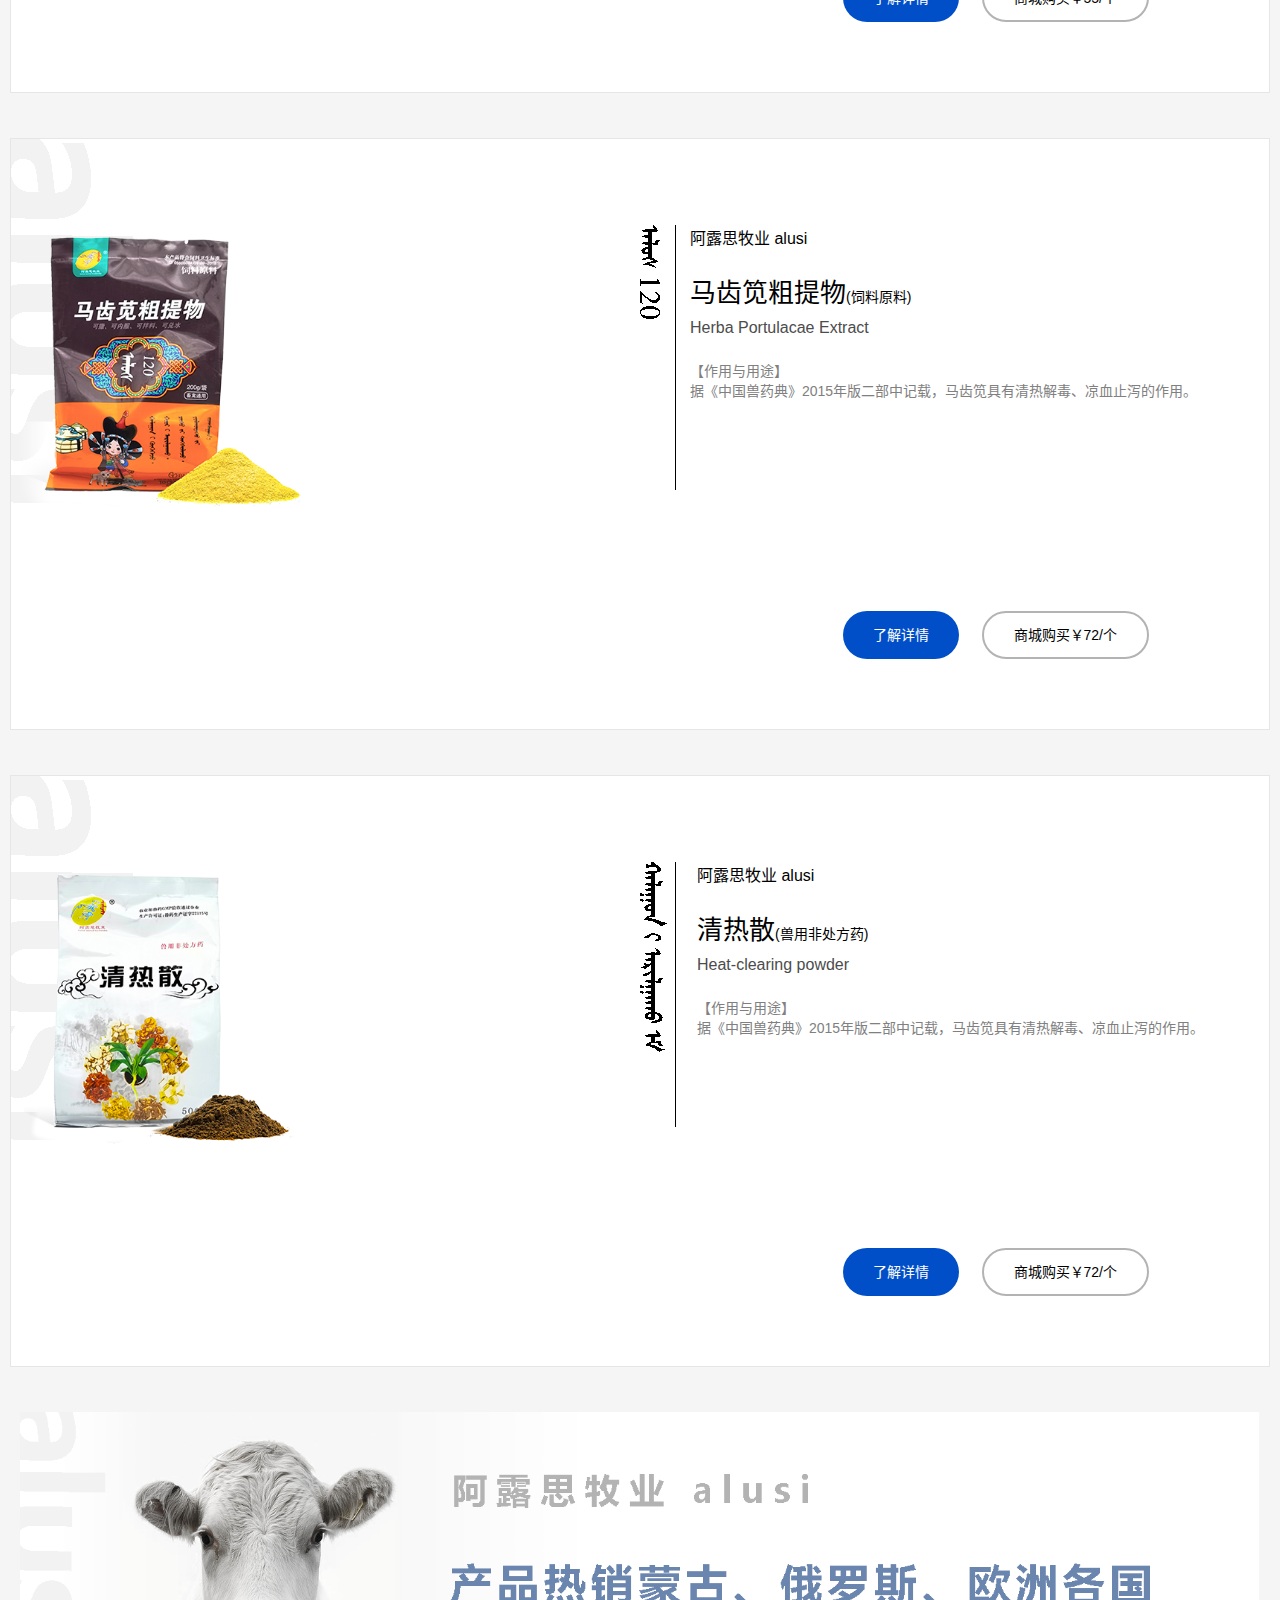
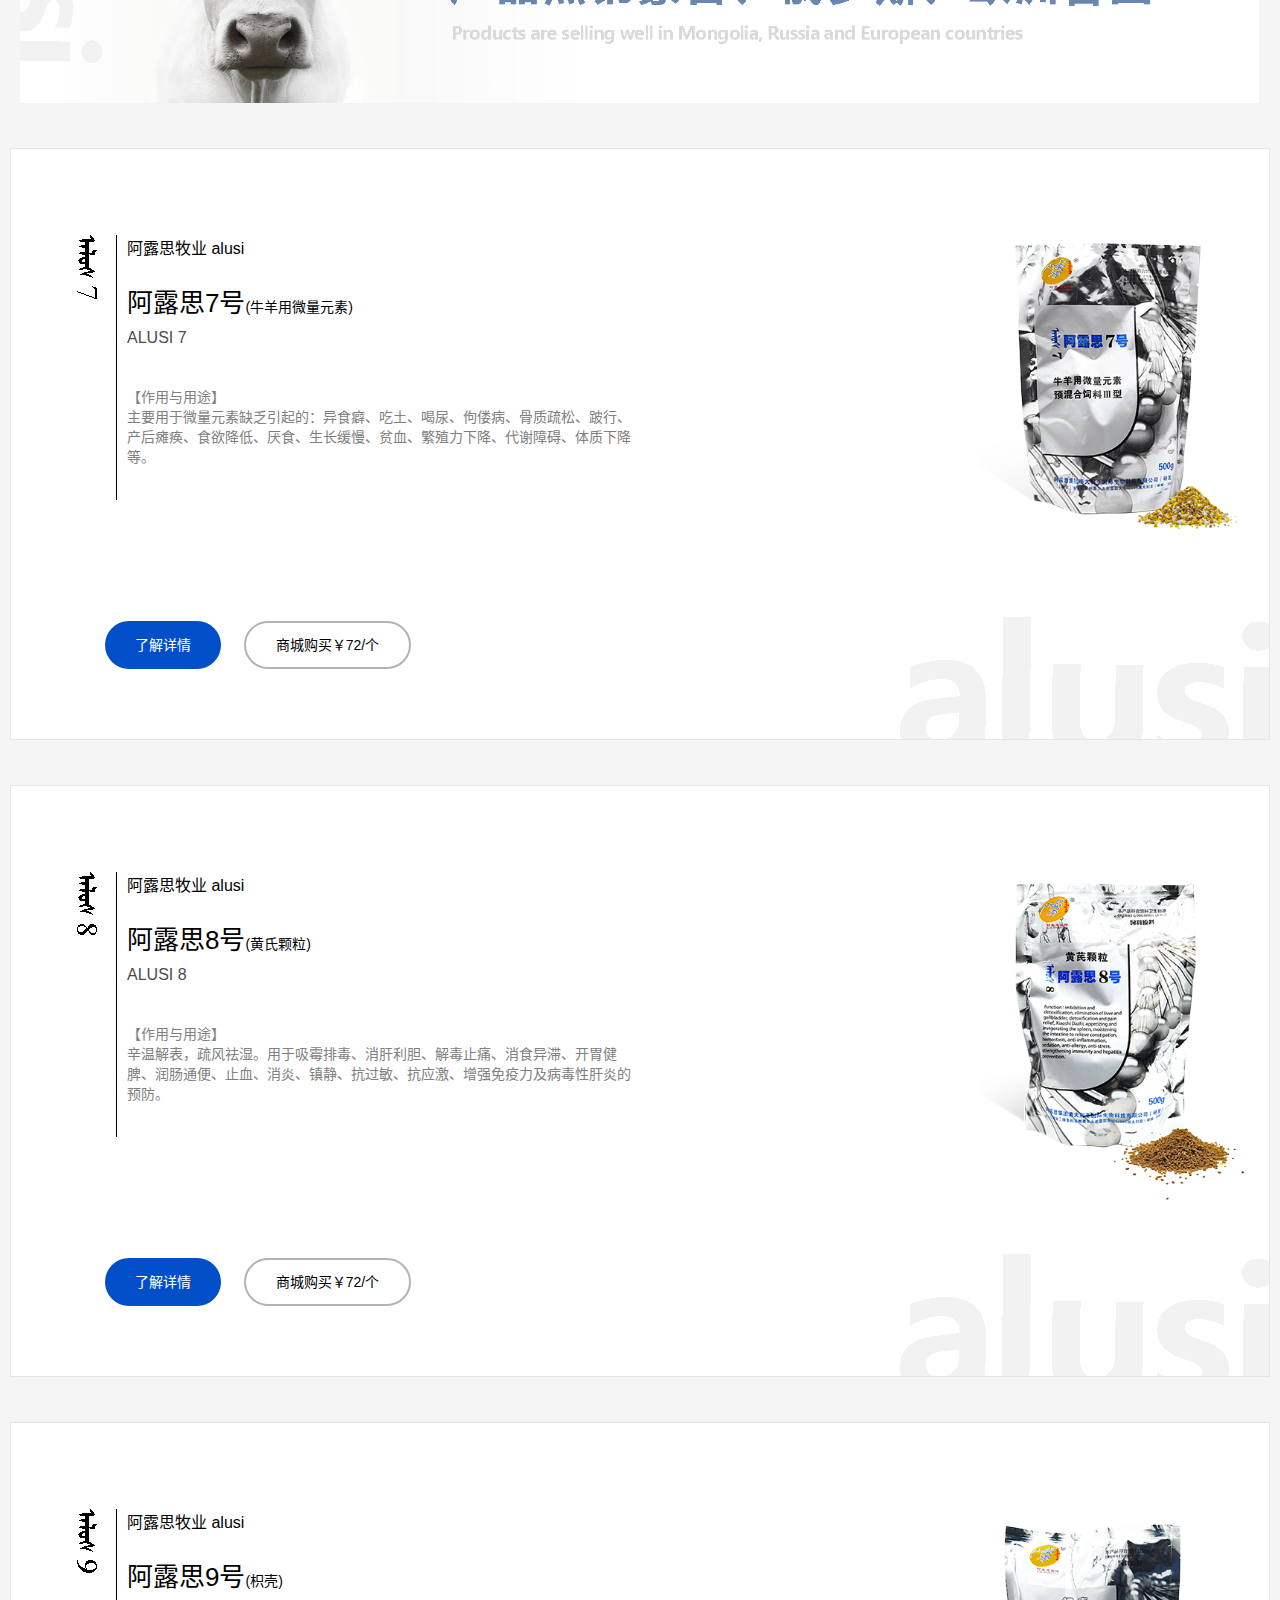
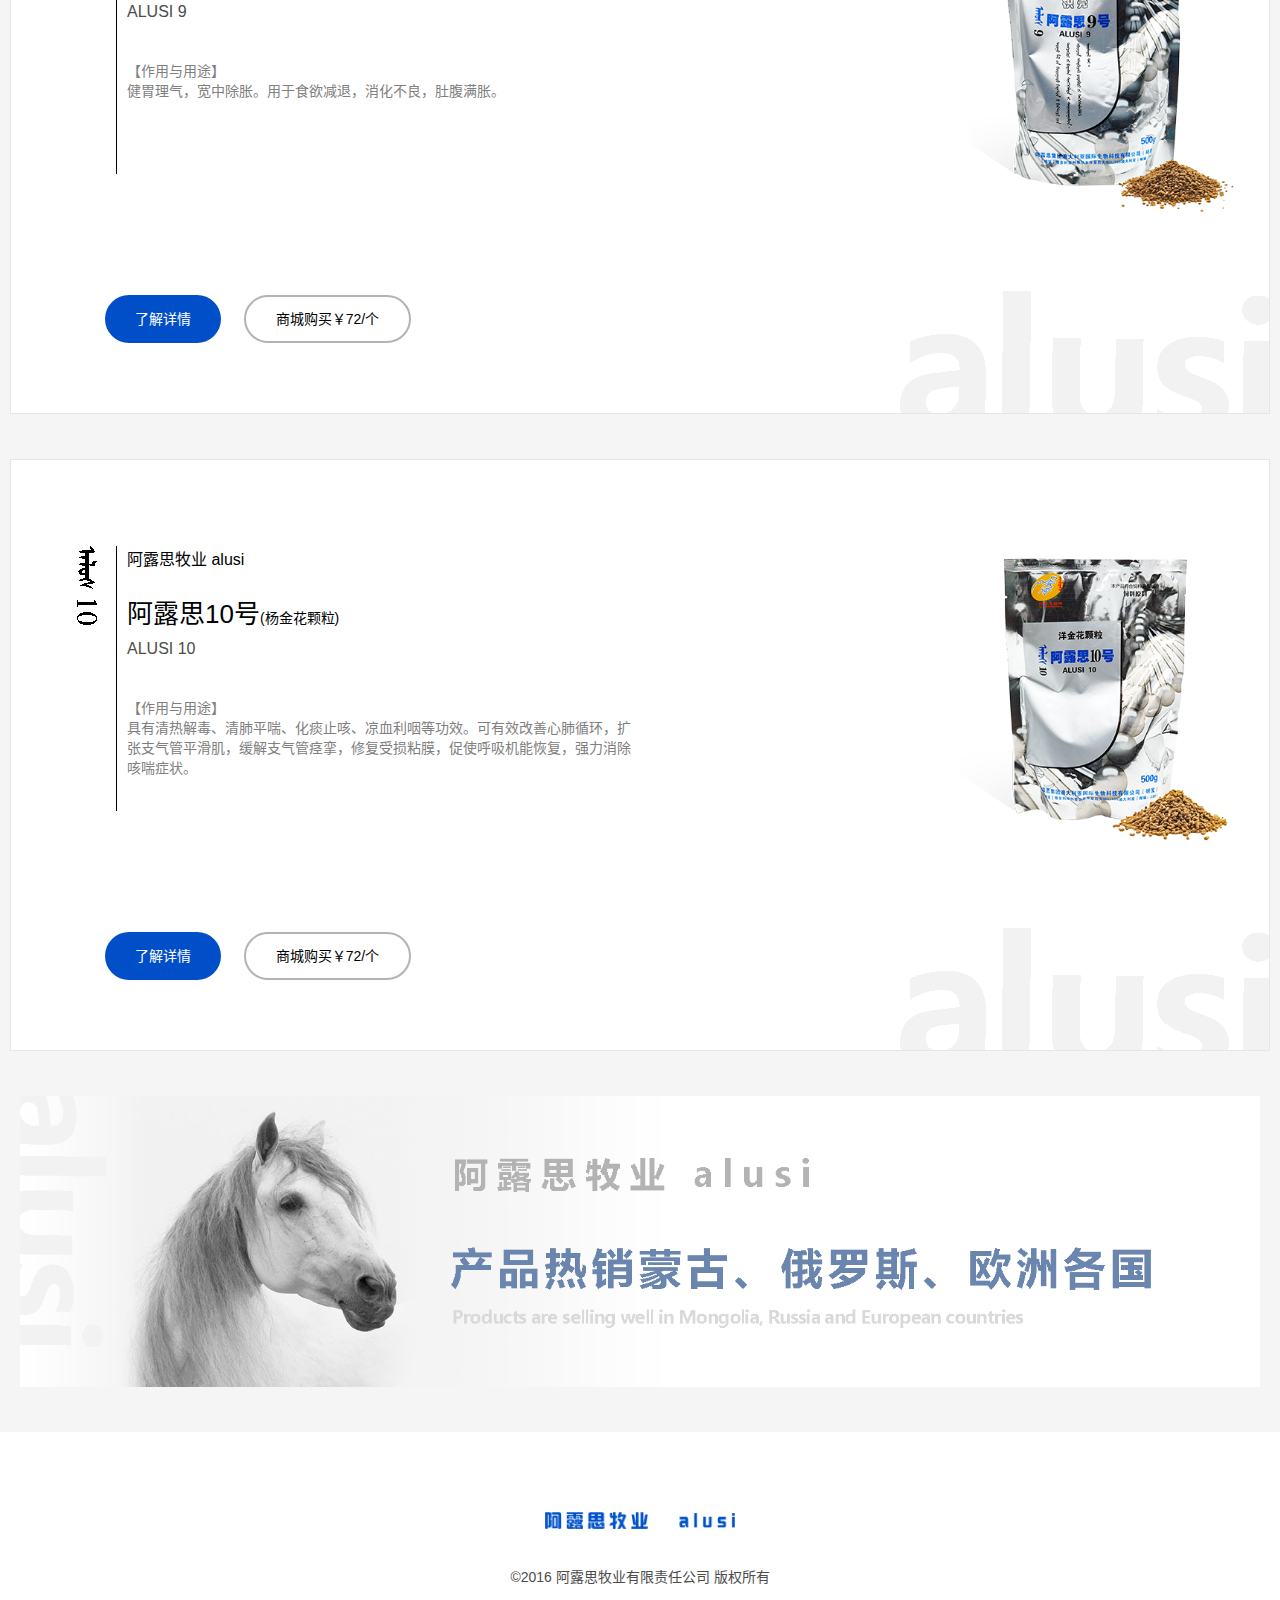
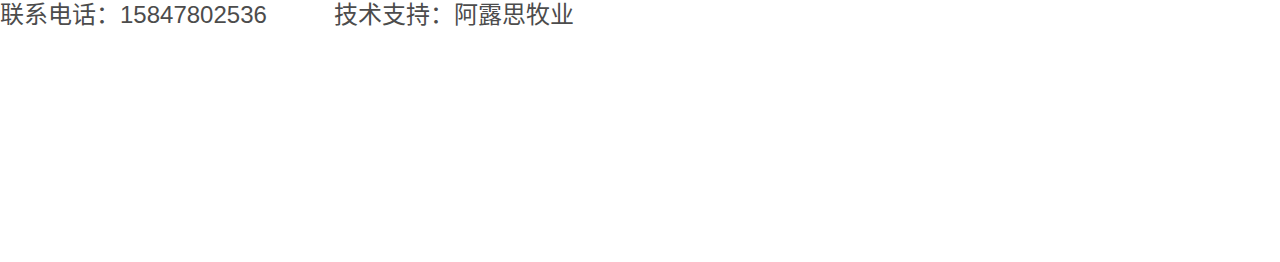
==== commit 0d3b16f1: "feat:服务与支持页增加城市三级联动功能，实现列表筛选； feat:全局页面增加当前页nav高亮；" ====
--- a/index.html
+++ b/index.html
@@ -15,7 +15,7 @@
     <div class="header">
         <div class="left-logo"><img src="images/logo.png" alt=""></div>
         <ul class="nav-list clearfix">
-            <li><a href="./index.html">首页</a></li>
+            <li class="actived"><a href="./index.html">首页</a></li>
             <li><a href="./list.html">更多产品</a></li>
             <li><a href="./about-us.html">关于我们</a></li>
             <li><a href="./service.html">服务与支持</a></li>
--- a/css/public.css
+++ b/css/public.css
@@ -107,6 +107,9 @@
     font-size: 14px;
     color: #4c4c4c;
 }
+.header .nav-list li.actived a {
+    color: #004fc8;
+}
 .header .right-btn-link {
     position: absolute;
     right: 80px;
--- a/css/index.css
+++ b/css/index.css
@@ -750,8 +750,9 @@
 .service-wrap .inner {
     background-color: #fff;
     border: 1px solid #e6e6e6;
-    height: 735px;
+    min-height: 735px;
     padding-top: 80px;
+    padding-bottom: 20px;
     position: relative;
     overflow: hidden;
 }
@@ -800,6 +801,7 @@
     padding: 26px;
     border: 1px solid #e6e6e6;
     position: relative;
+    margin-bottom: 15px;
 }
 .service-wrap .info-block .left-txt {
     padding-right: 153px;
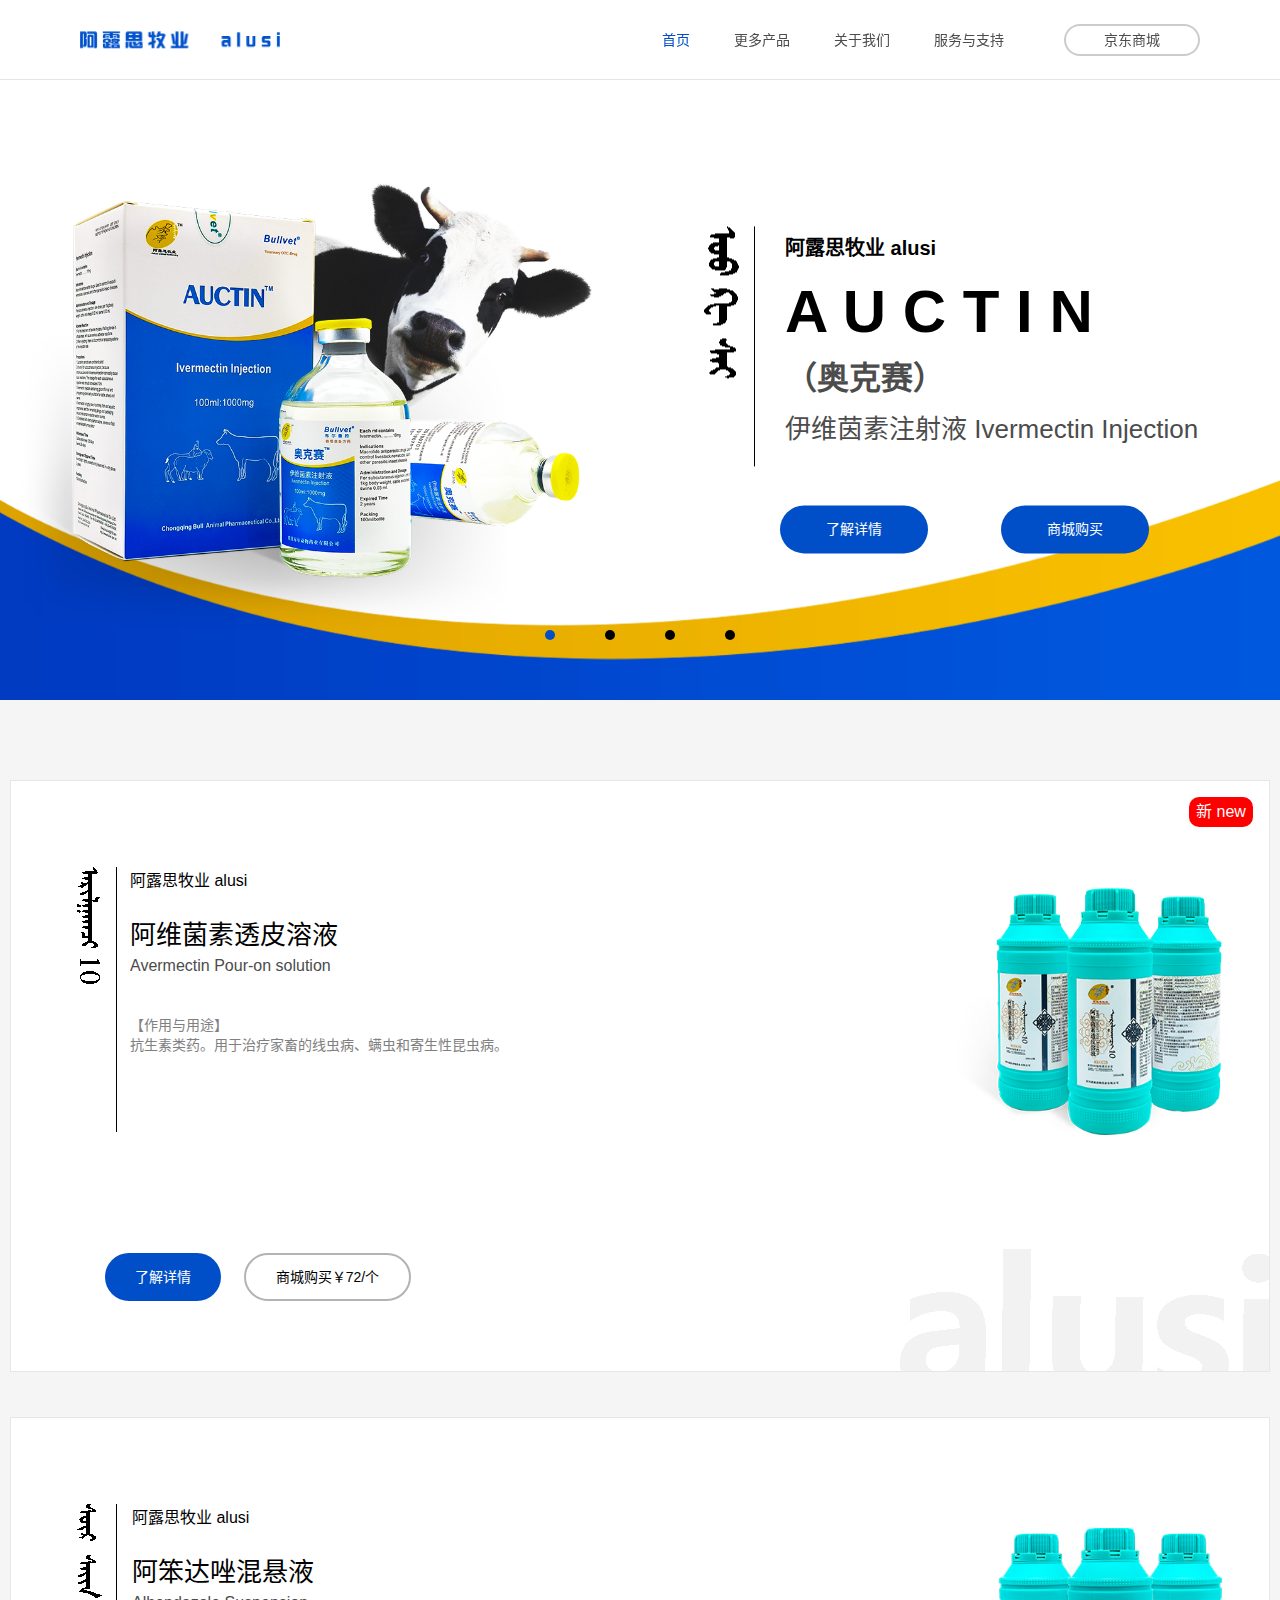
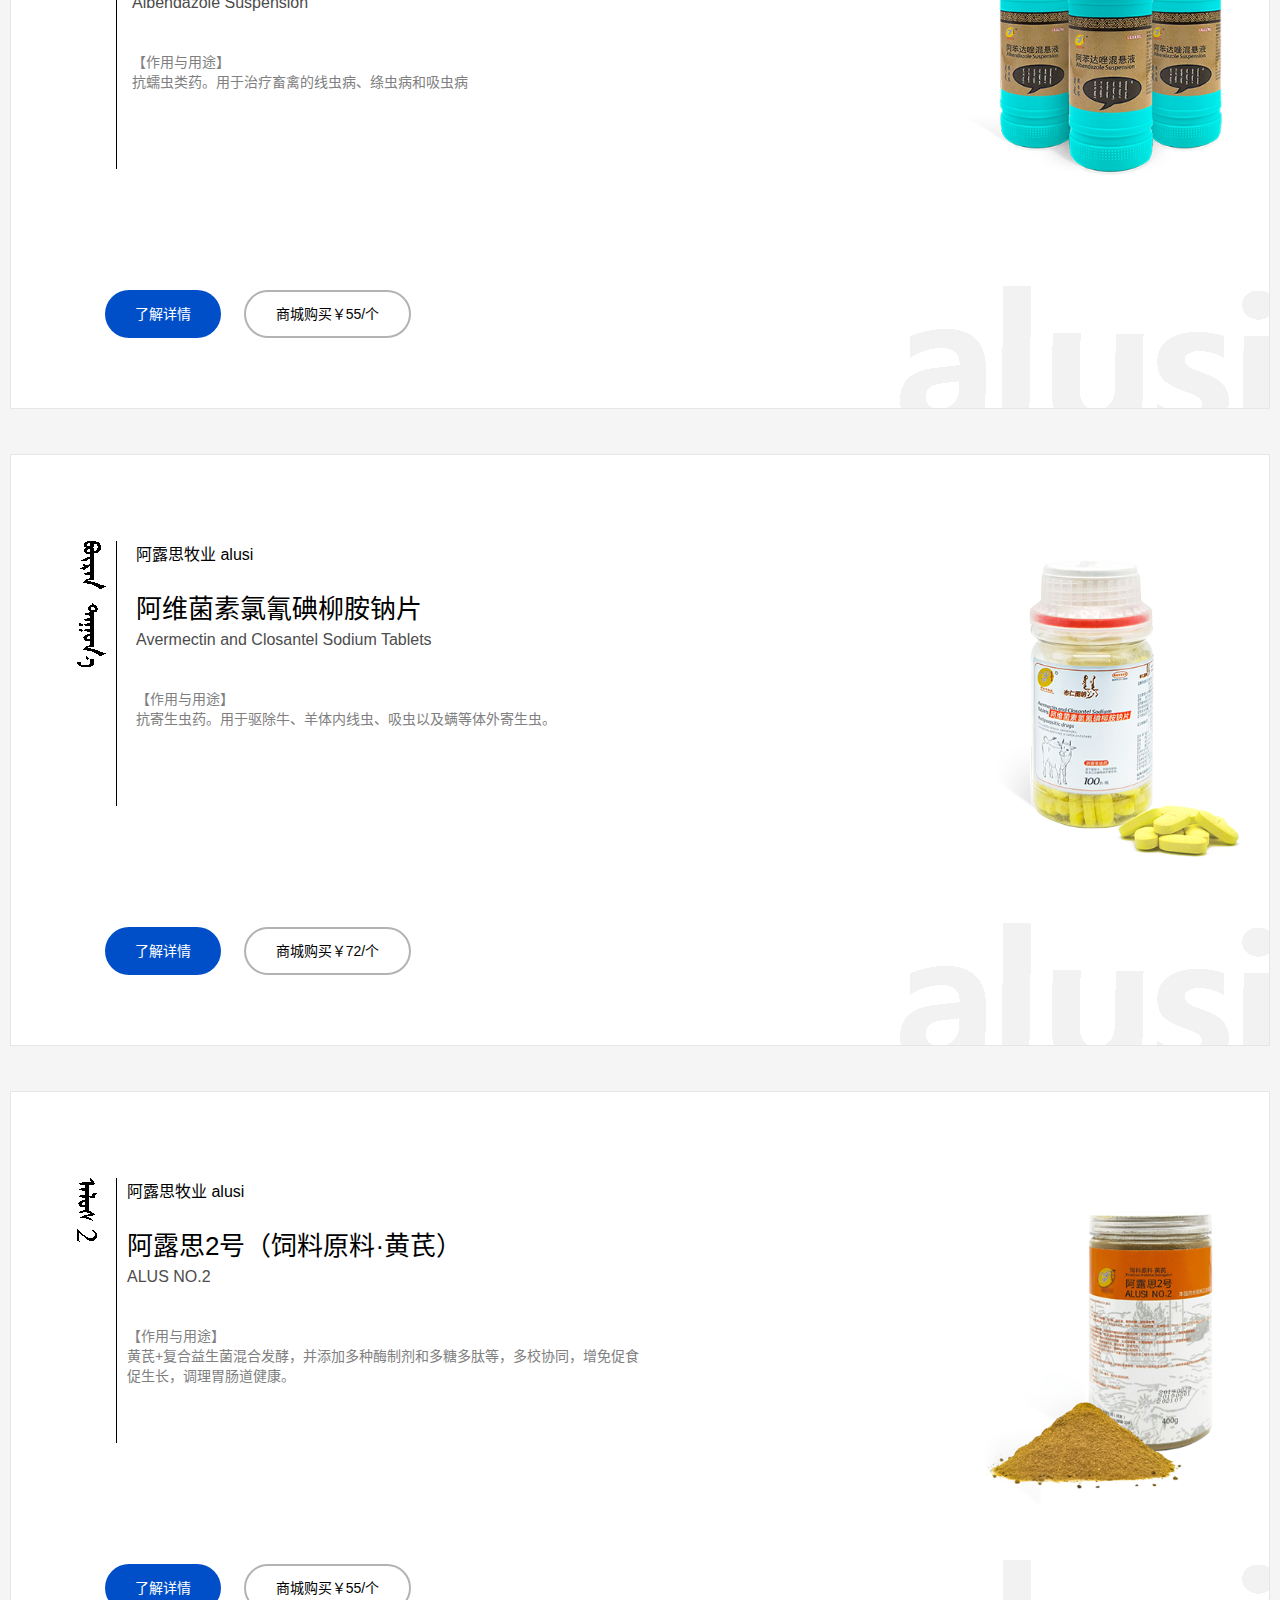
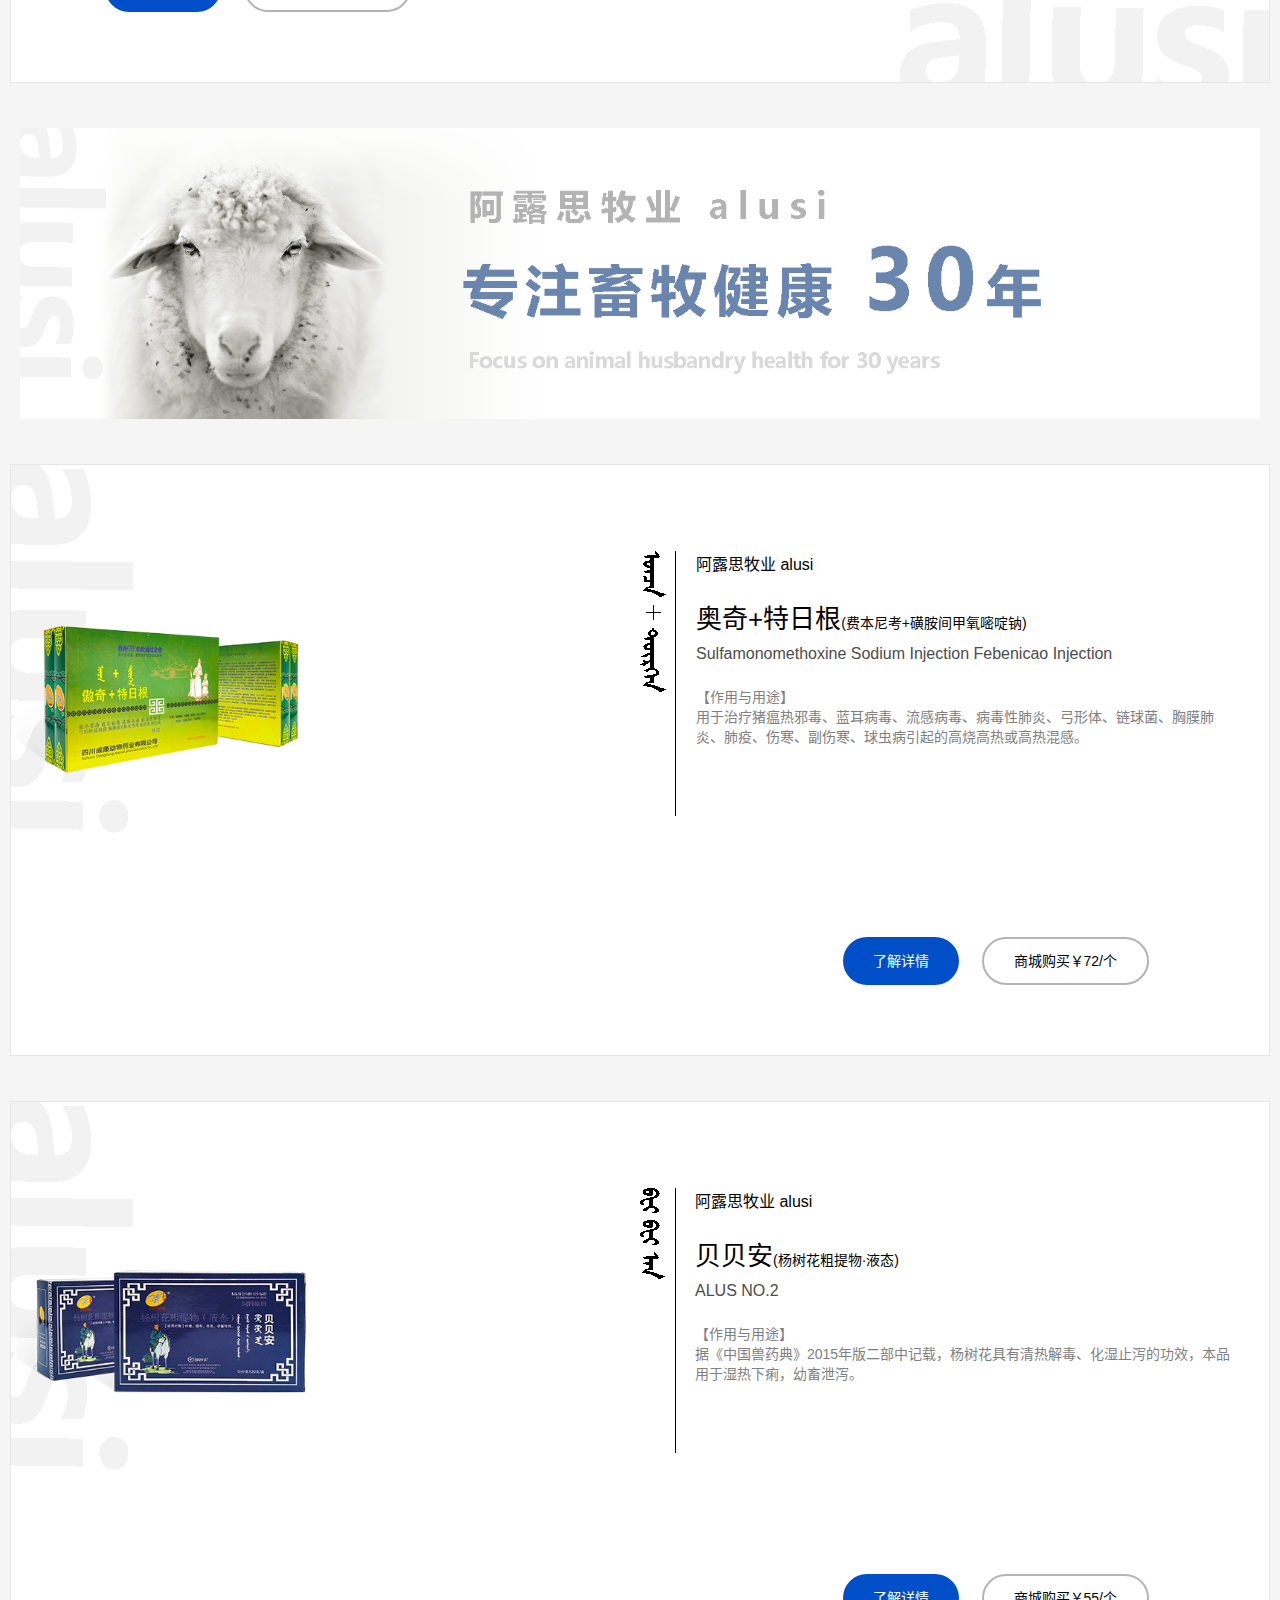
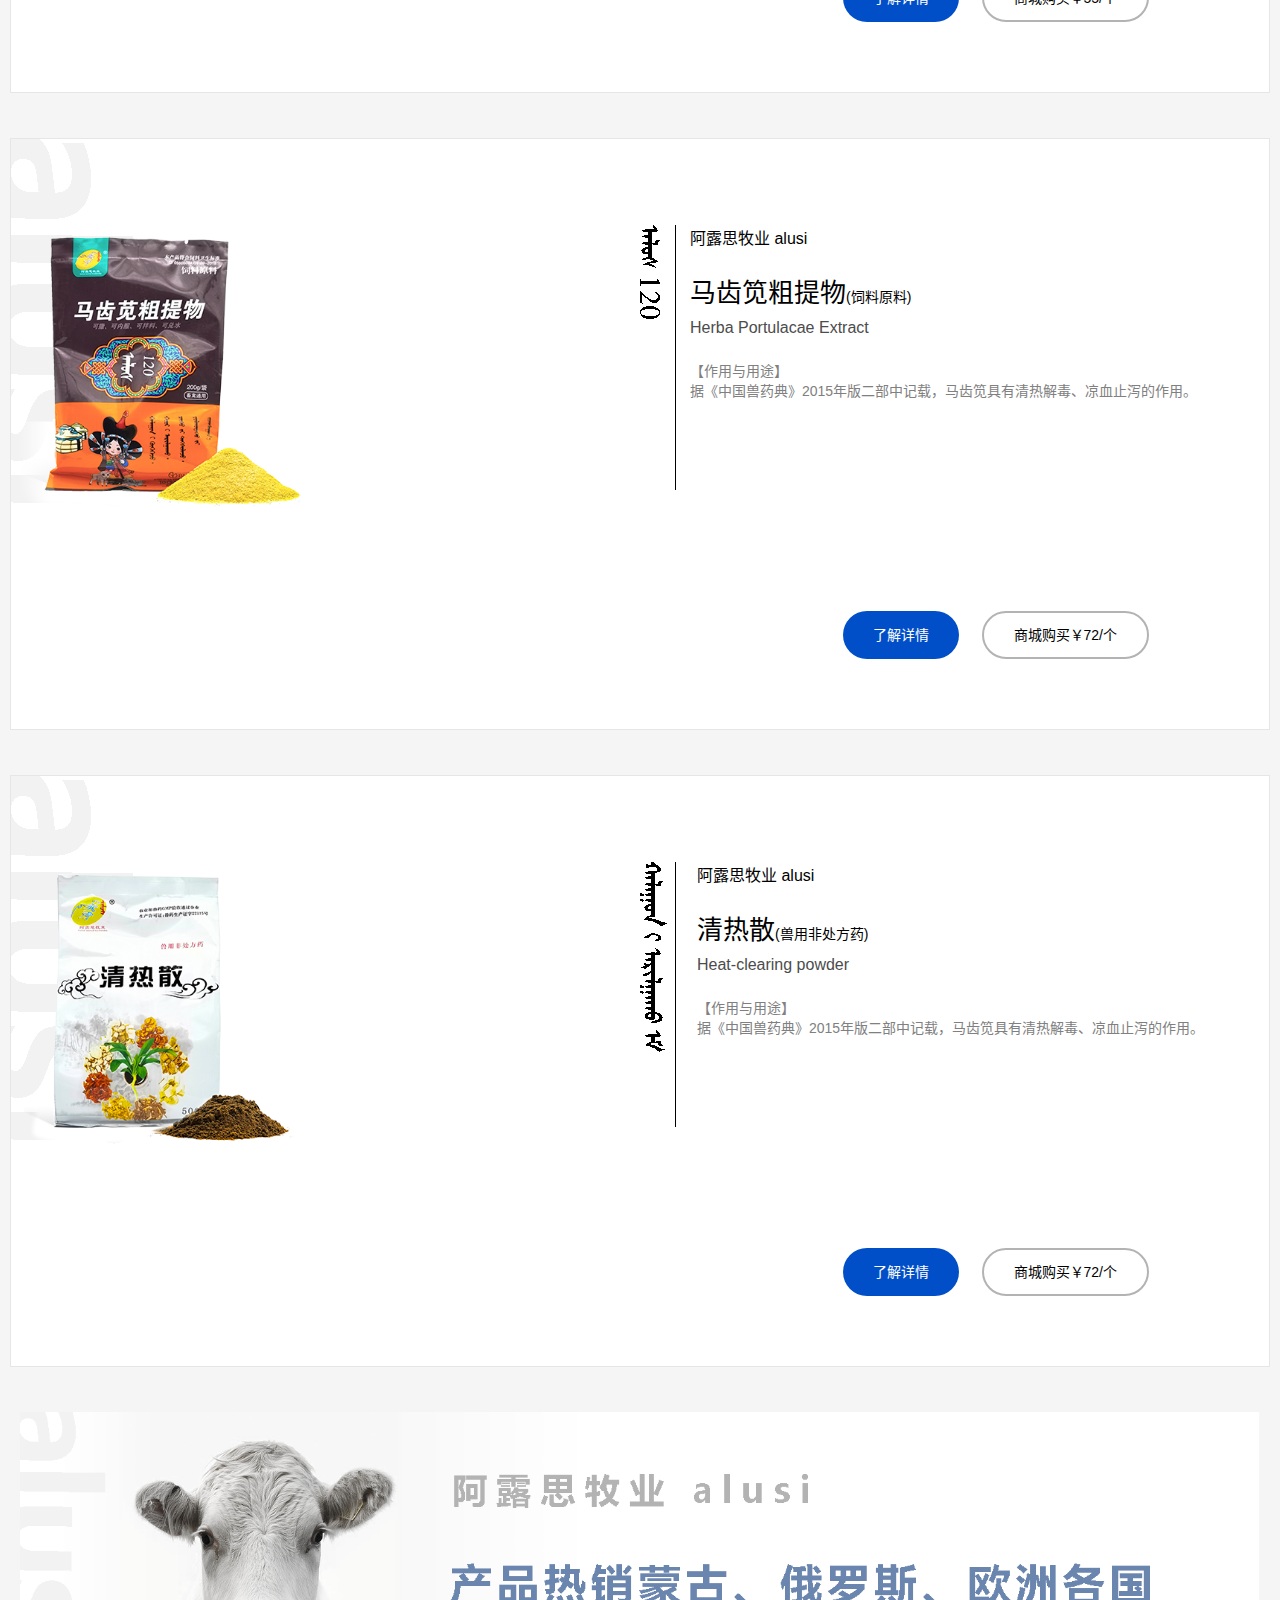
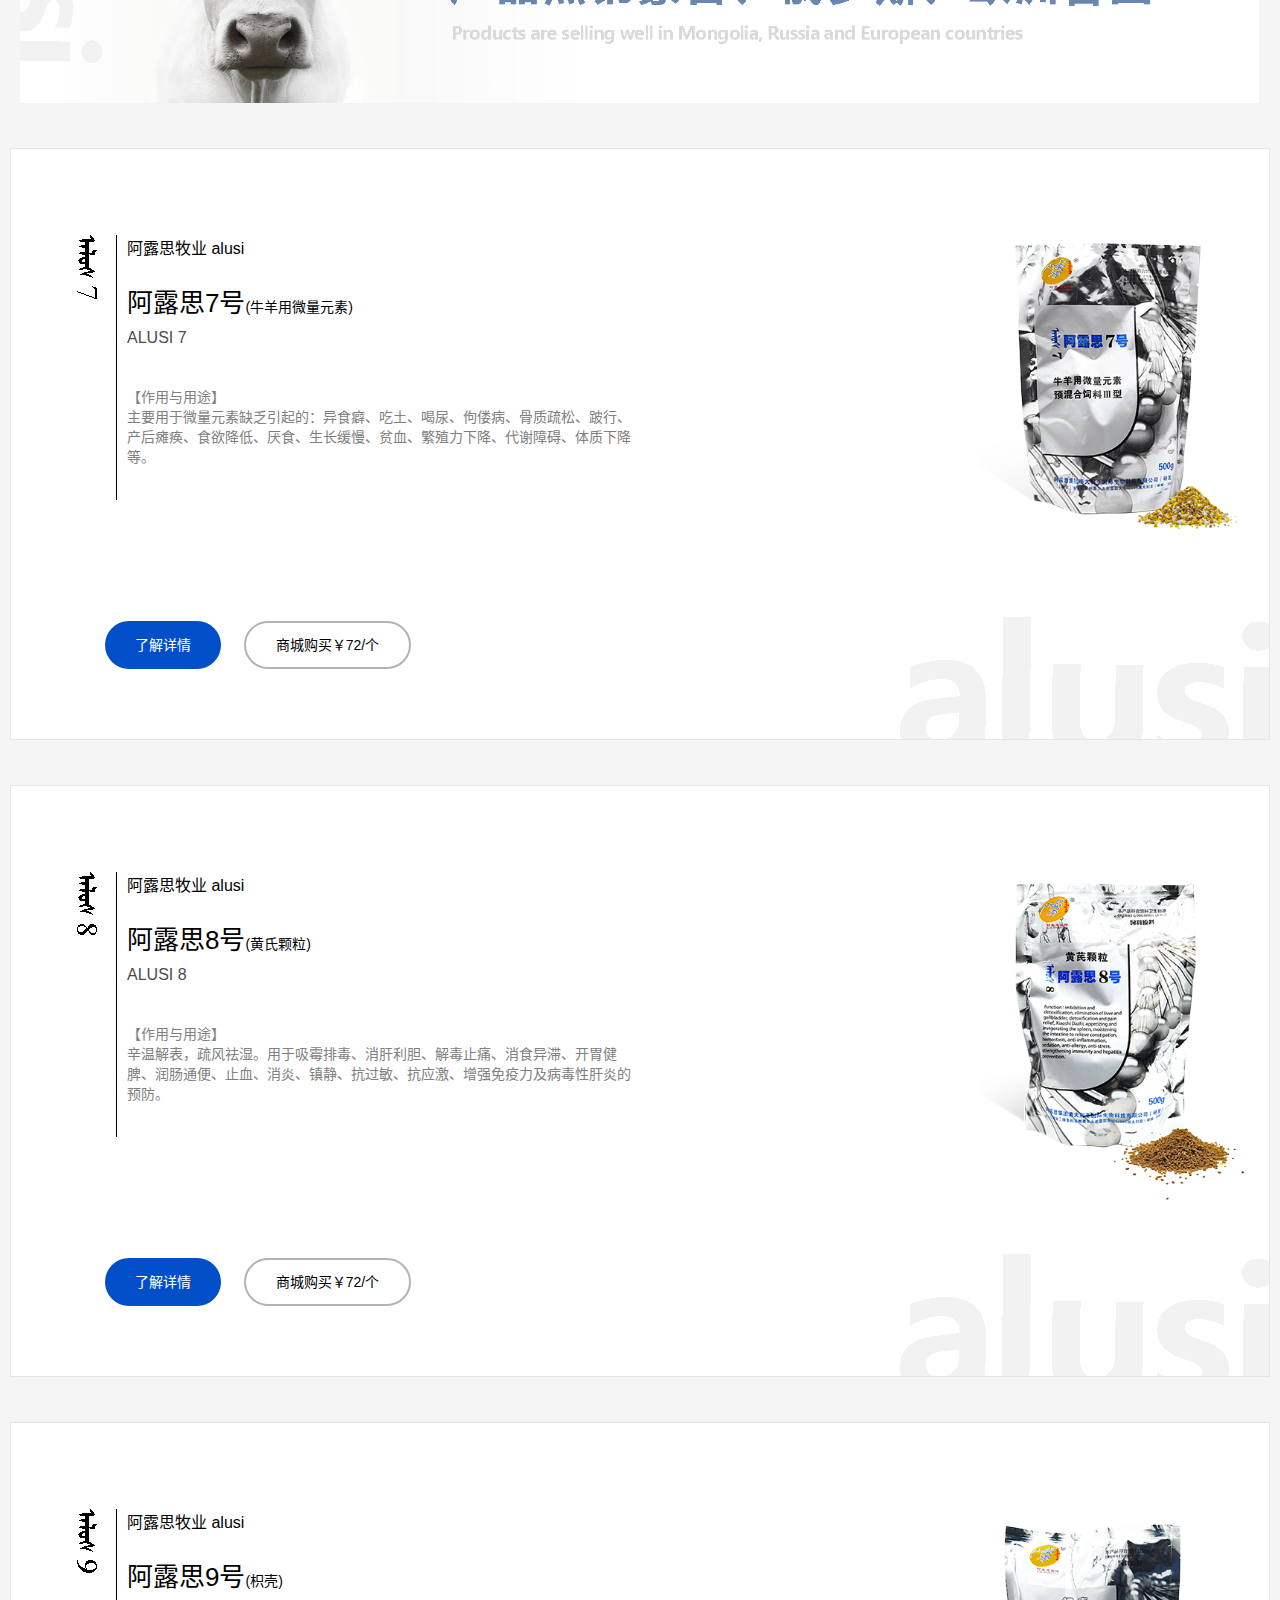
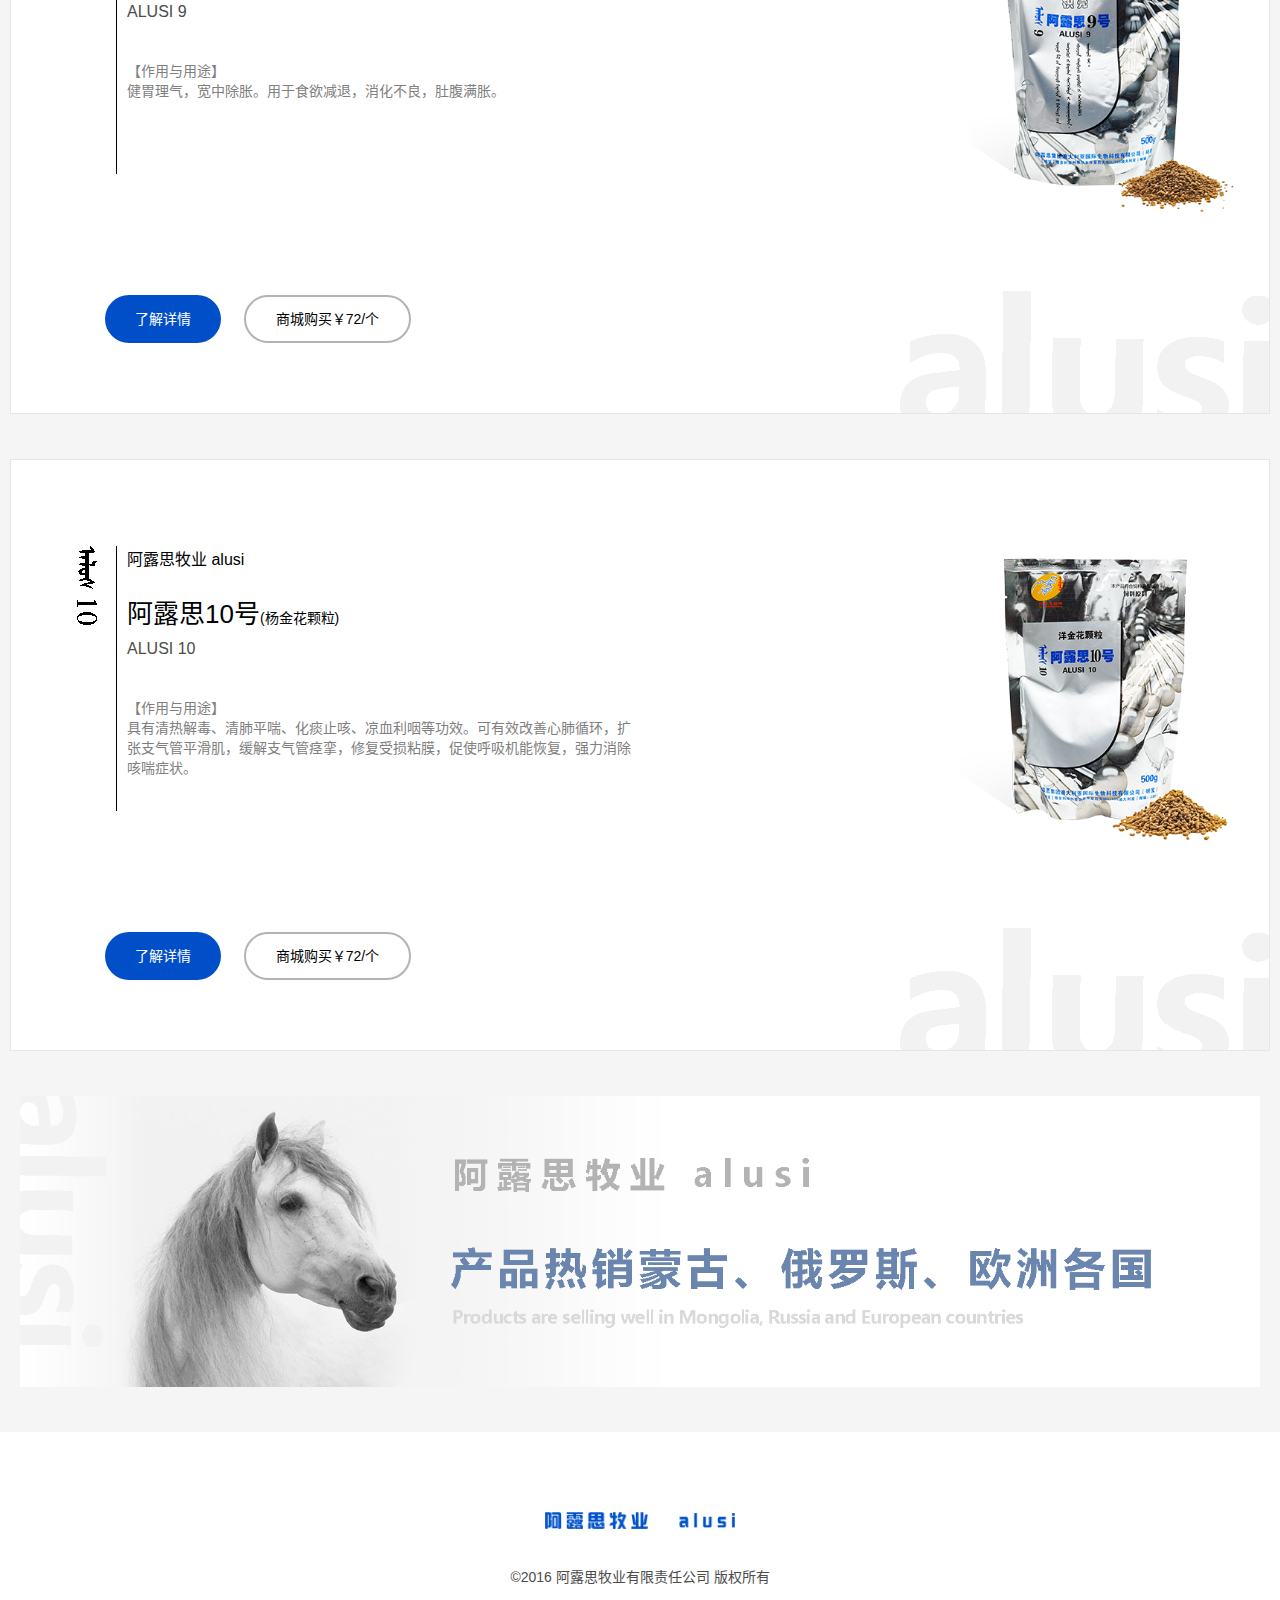
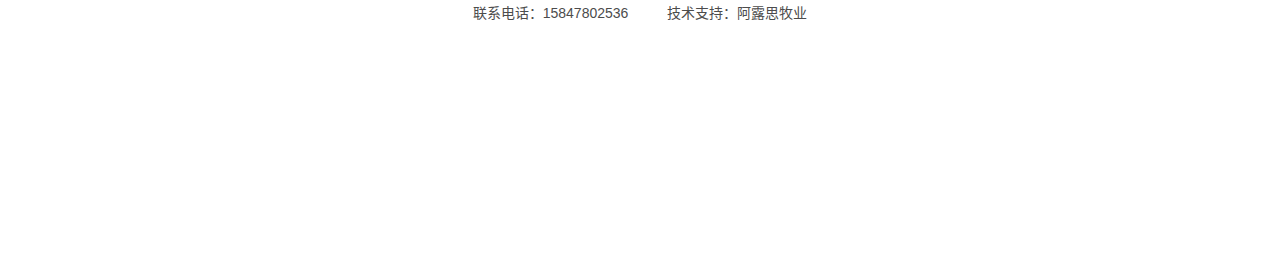
==== commit 8c52059e: "feat:底部文字格式调整；" ====
--- a/index.html
+++ b/index.html
@@ -474,7 +474,7 @@
         <div class="inner-block">
             <img src="images/logo.png" alt="" class="bt-logo">
             <p>©2016 阿露思牧业有限责任公司 版权所有</p>
-                联系电话：15847802536
+            <p>联系电话：15847802536
                 &nbsp;&nbsp;&nbsp;&nbsp;&nbsp;&nbsp;&nbsp;&nbsp;
                 技术支持：阿露思牧业
             </p>
